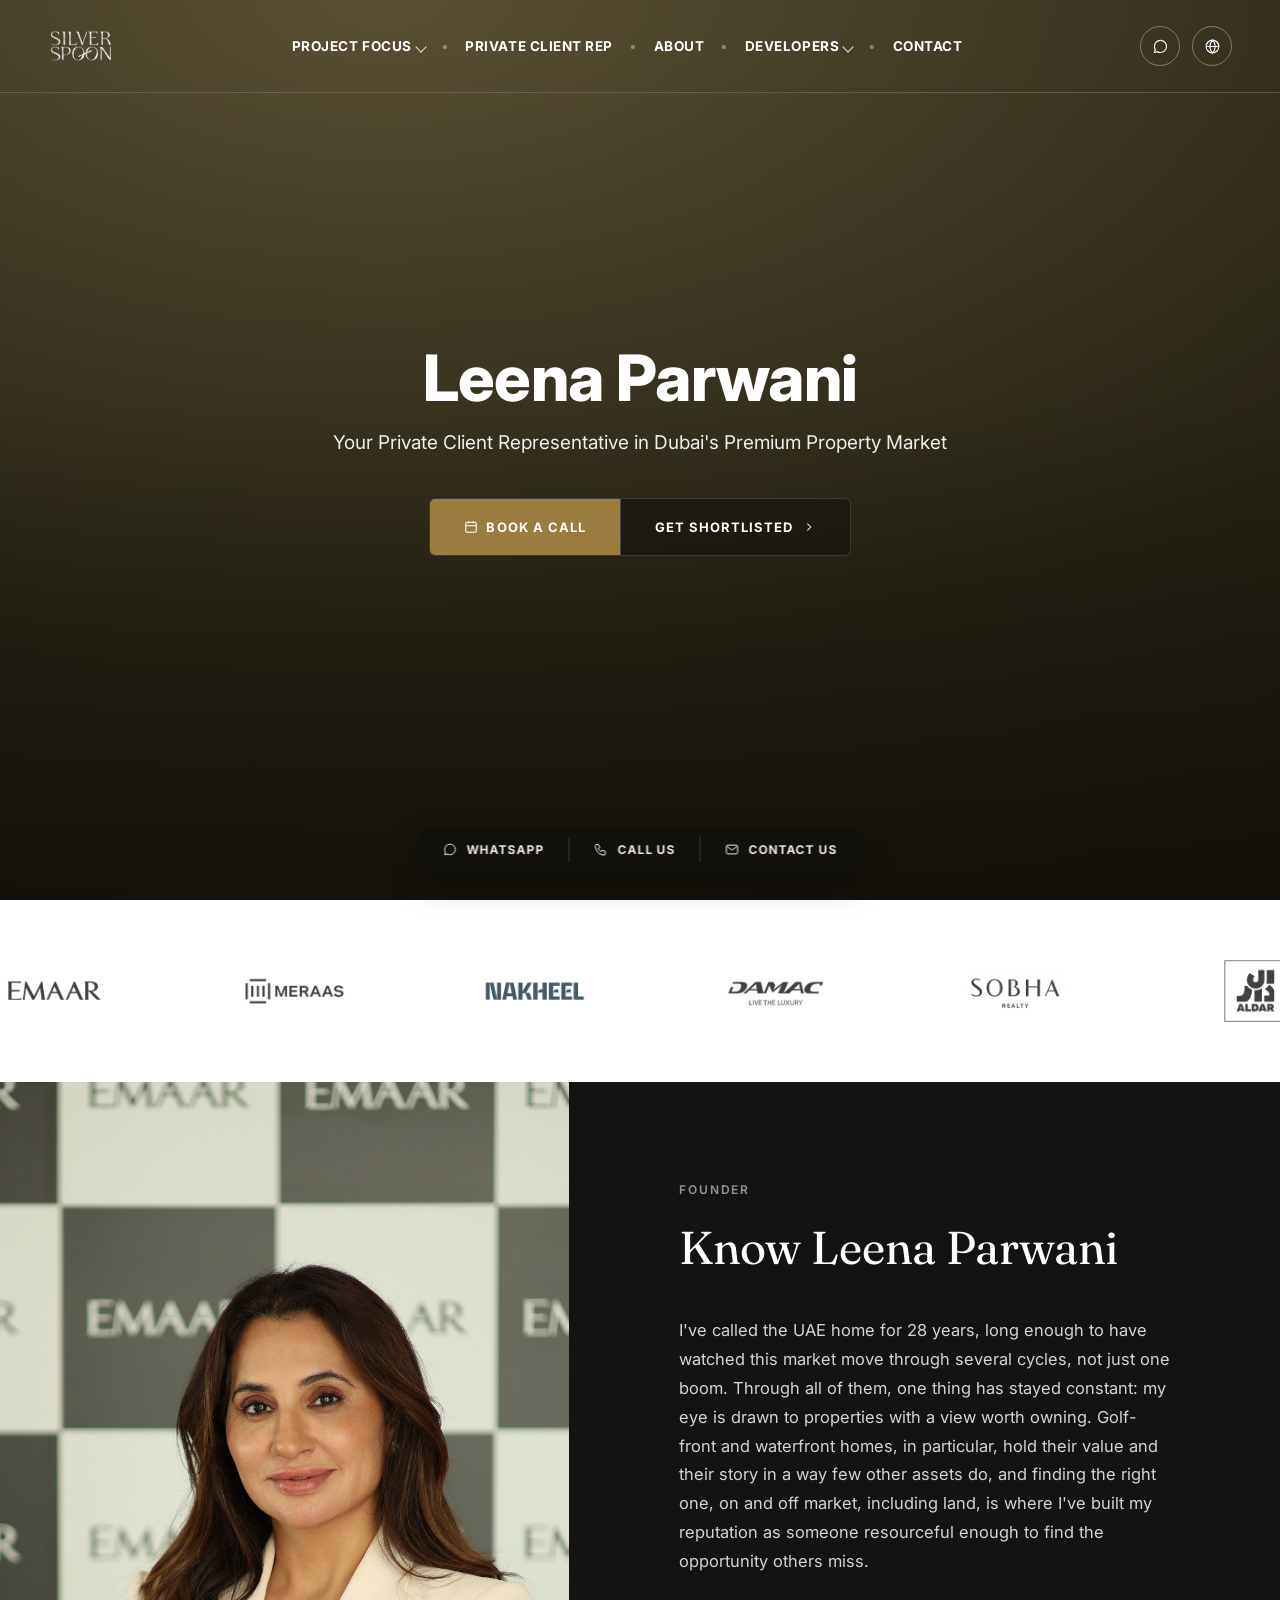
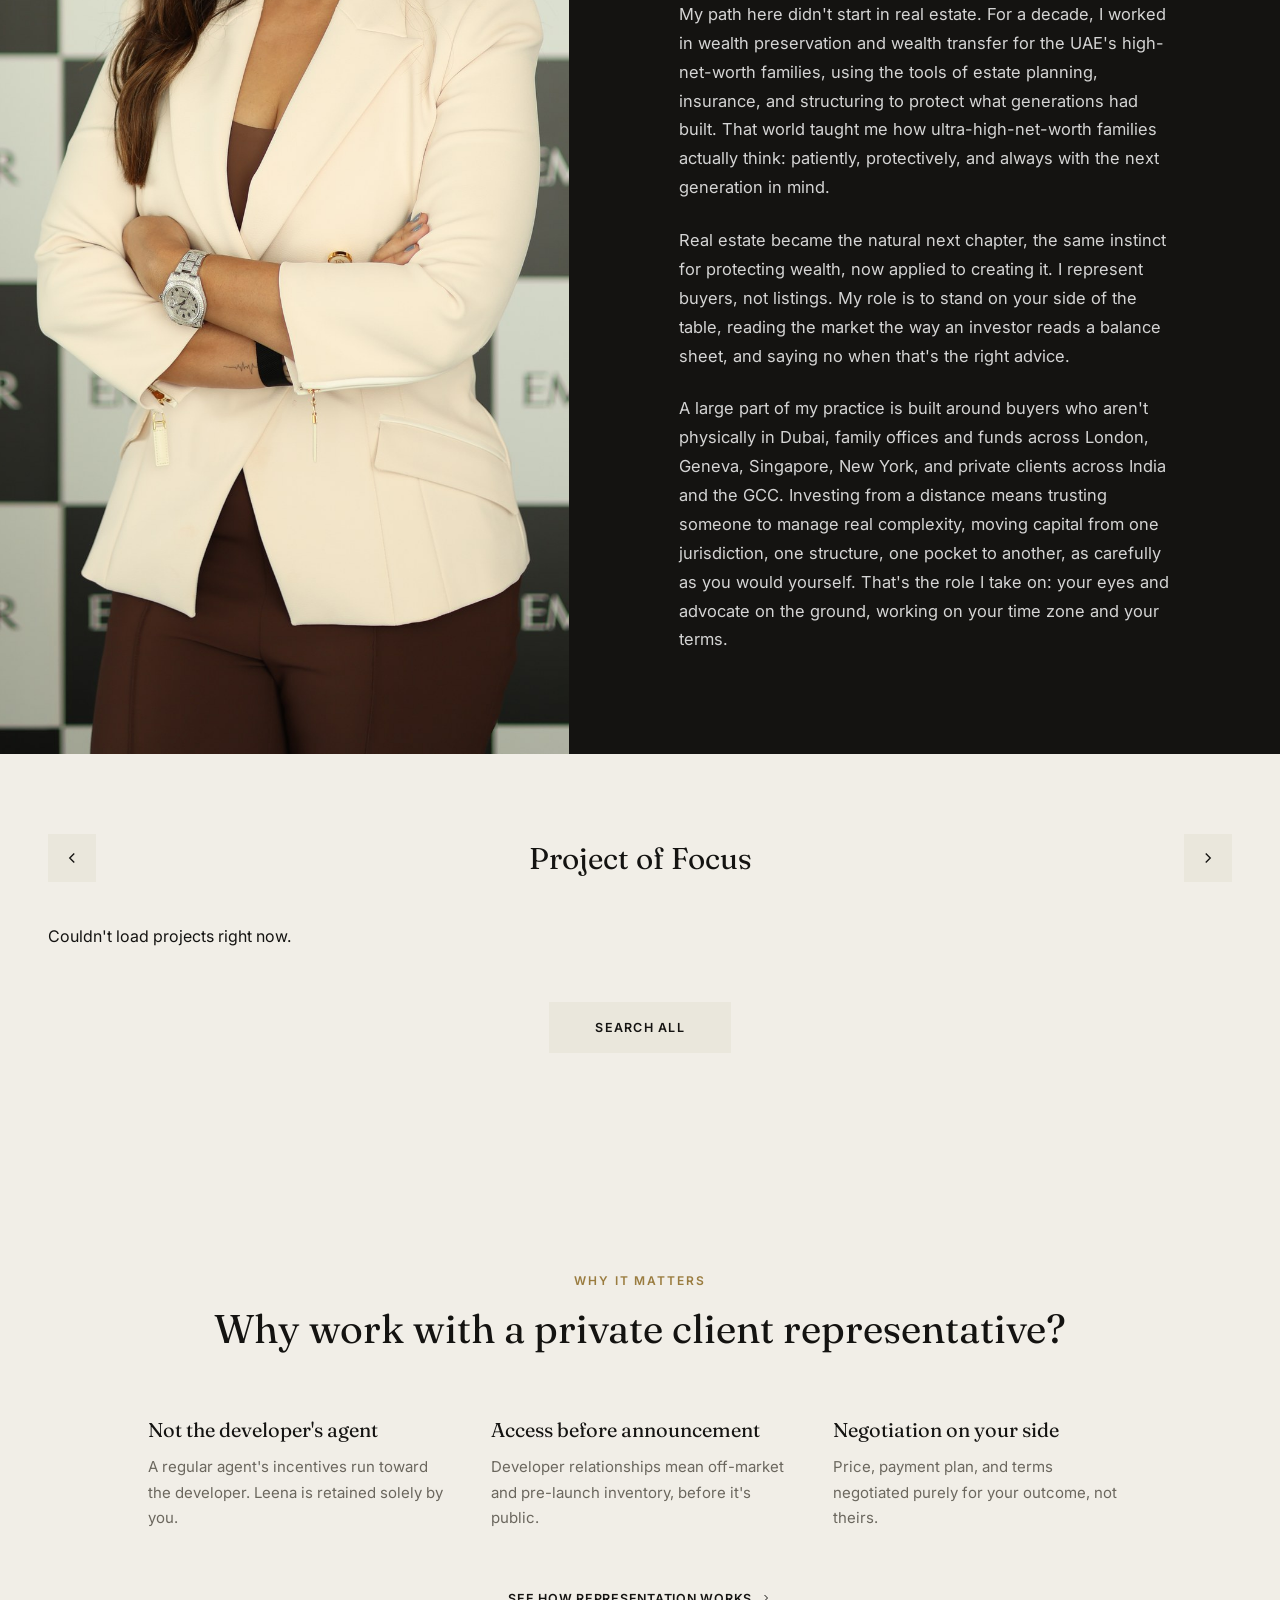
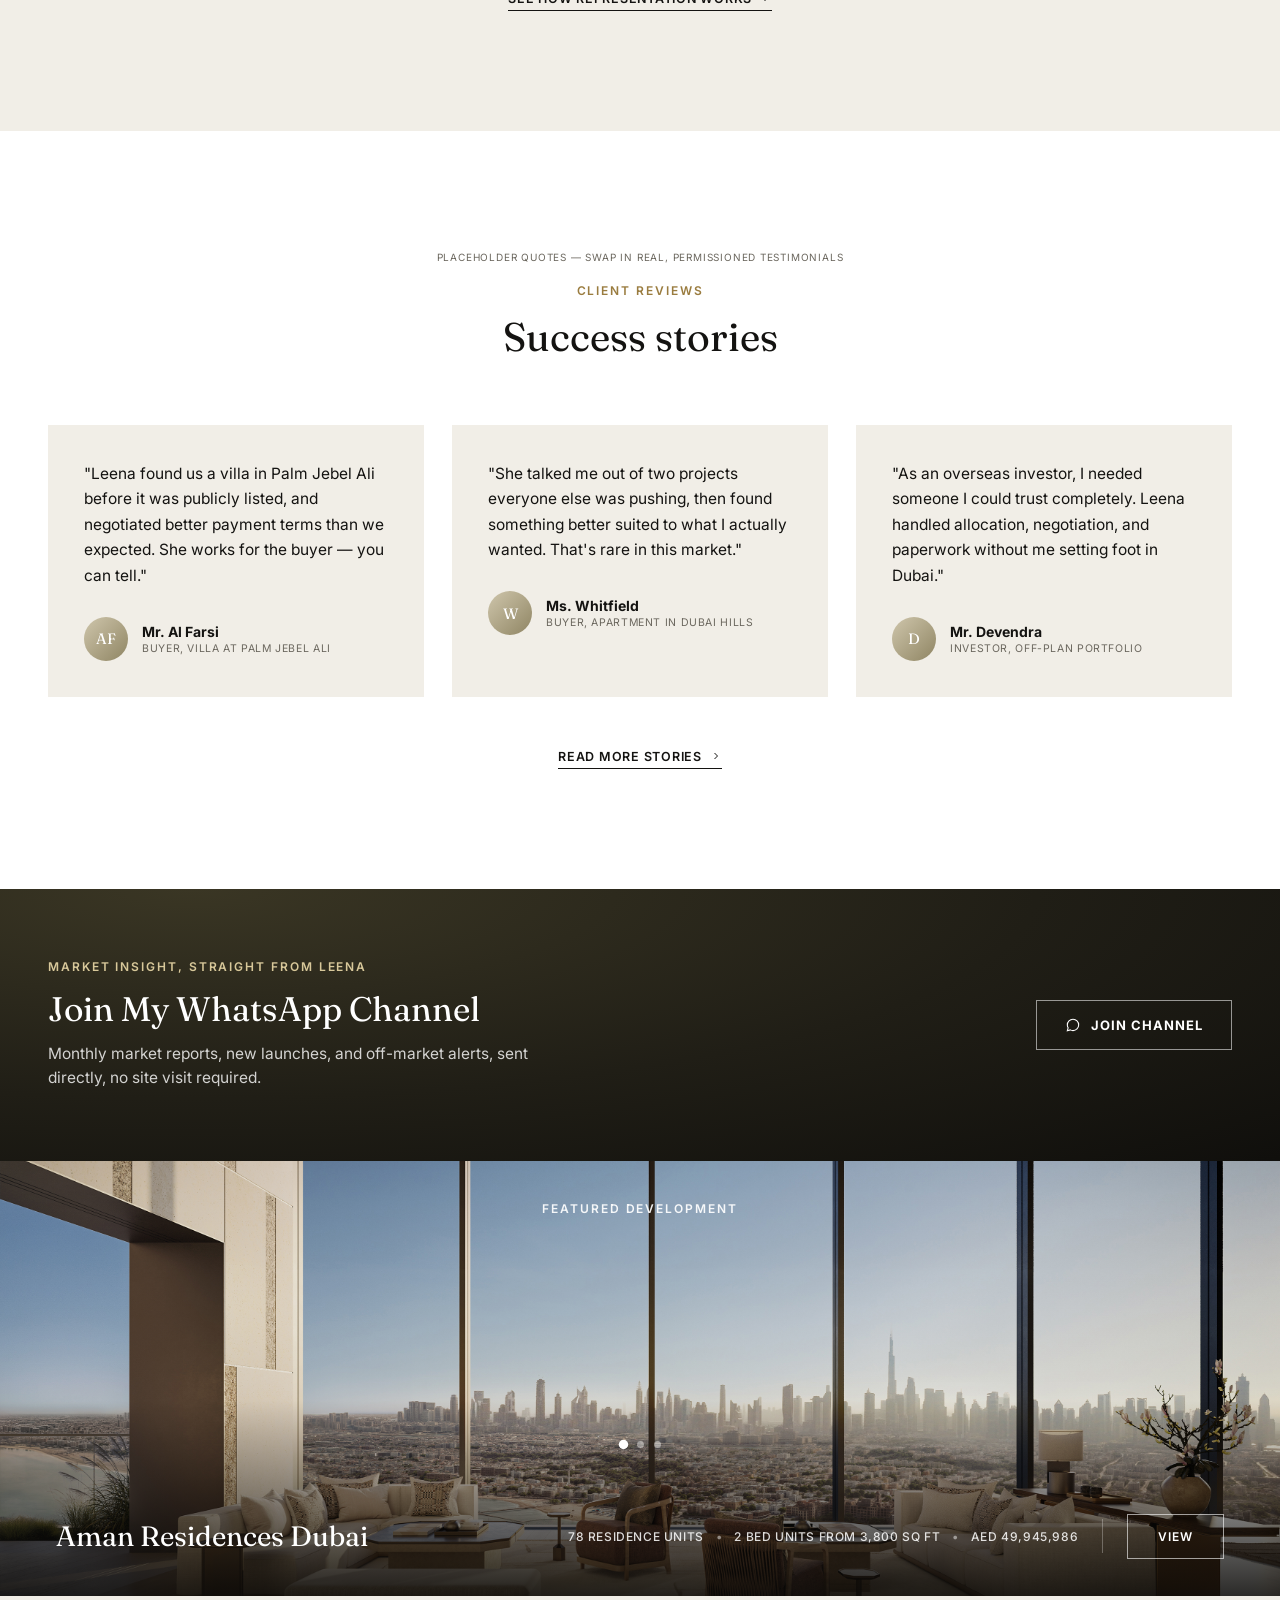
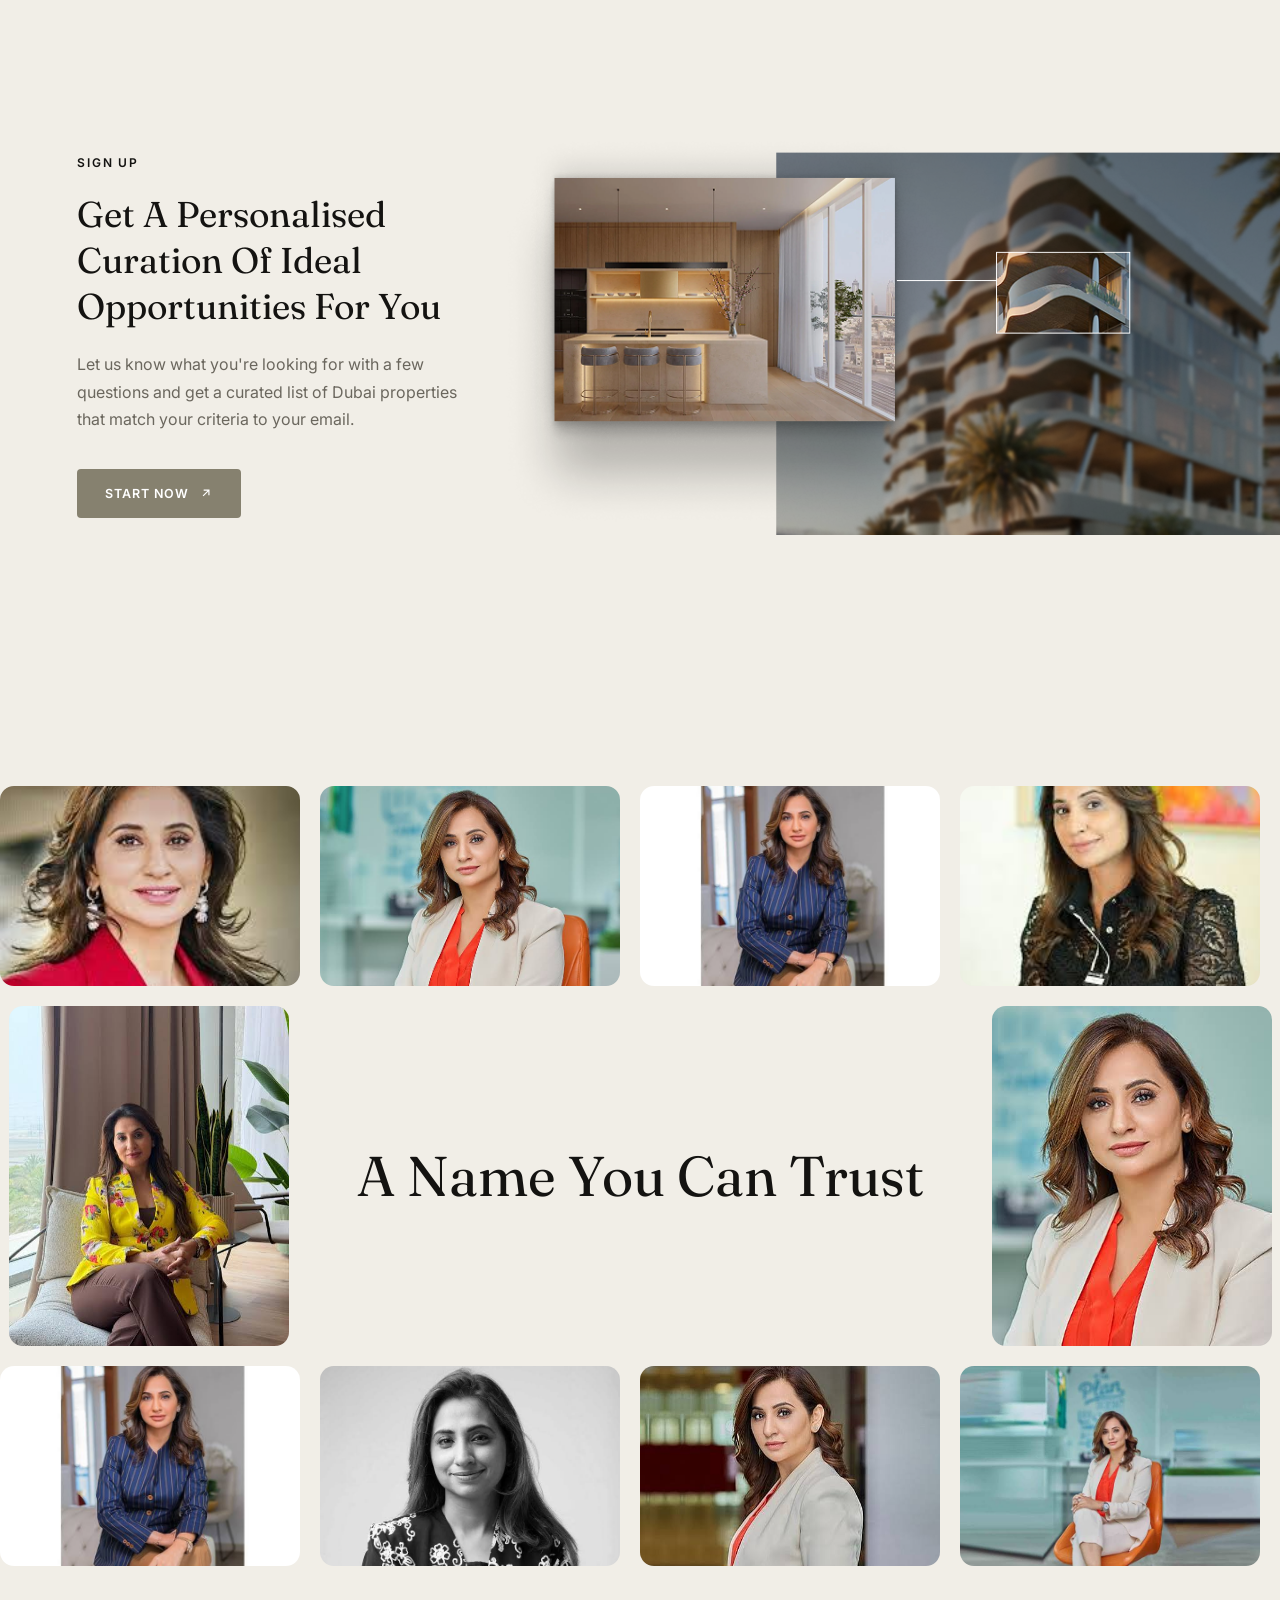
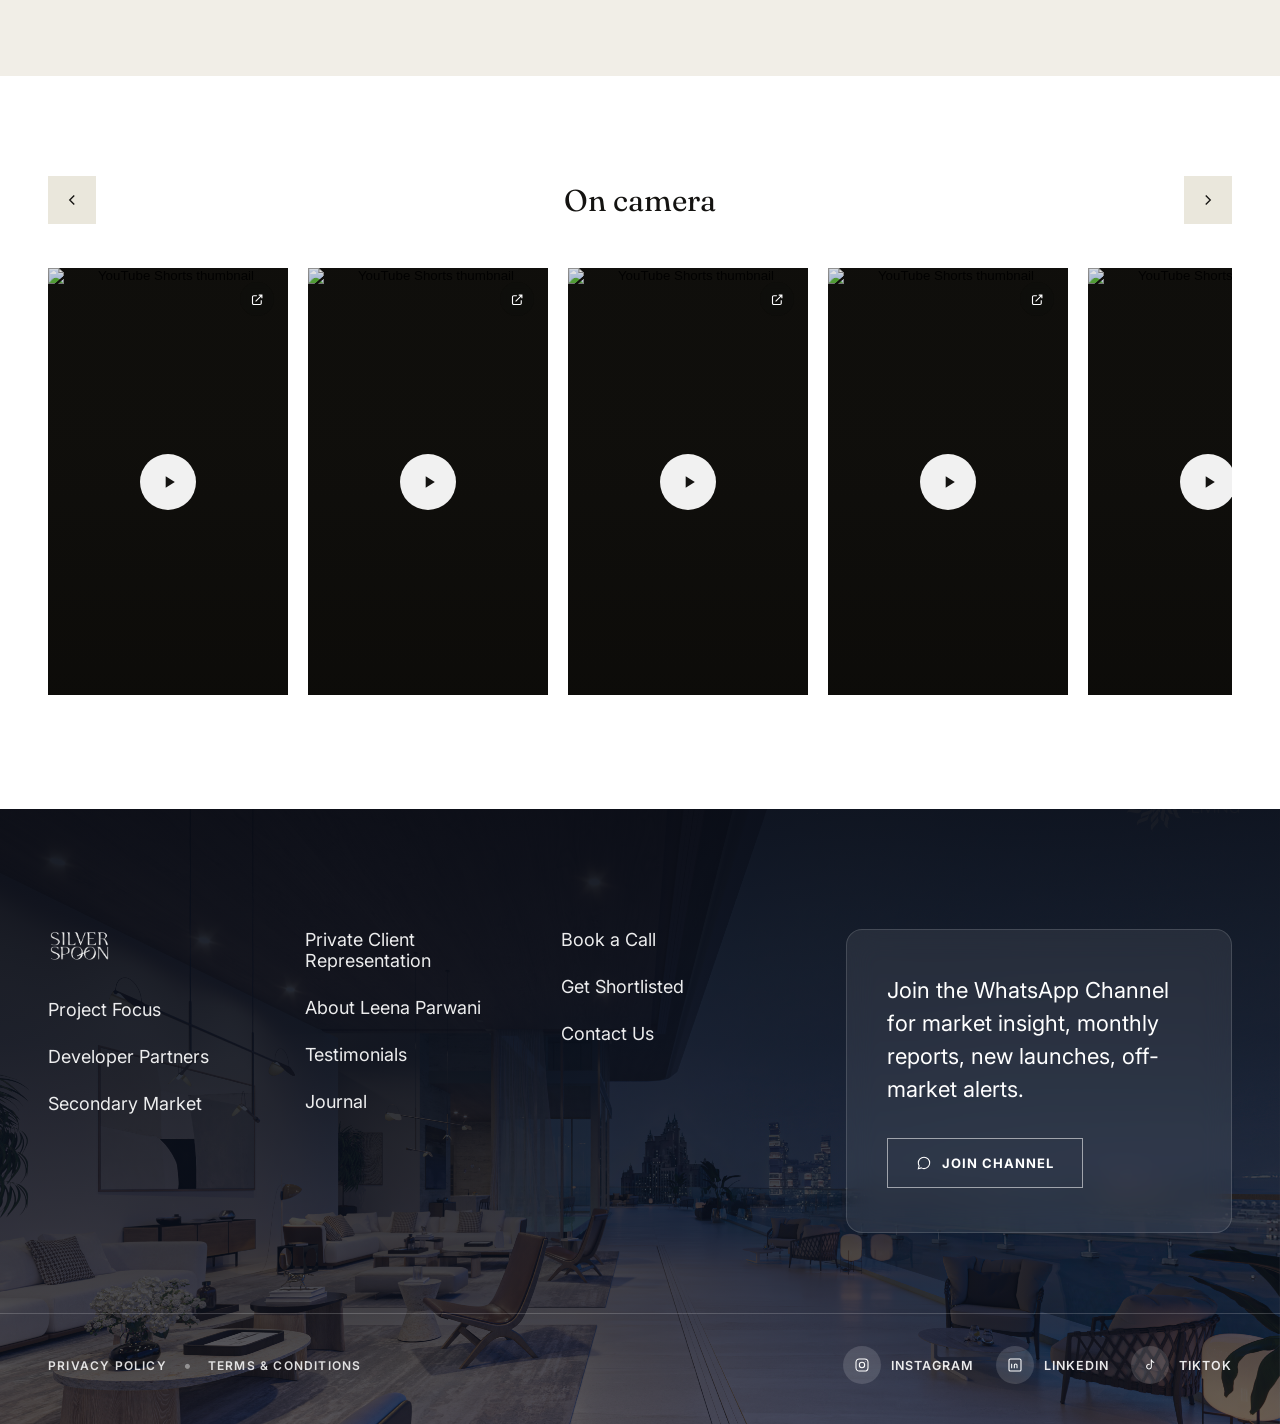
==== index.html @ c6858376 "Add Privacy Policy and Terms & Conditions pages Replace the coming-soon placeholder links in every f" ====
<!DOCTYPE html>
<html lang="en">
<head>
<meta charset="UTF-8">
<meta name="viewport" content="width=device-width, initial-scale=1.0">
<title>Leena Parwani | Silver Spoon Properties</title>
<link rel="preconnect" href="https://fonts.googleapis.com">
<link rel="preconnect" href="https://fonts.gstatic.com" crossorigin>
<link href="https://fonts.googleapis.com/css2?family=Fraunces:ital,opsz,wght@0,9..144,300;0,9..144,400;0,9..144,500;1,9..144,400&family=Inter:wght@400;500;600;700;800&display=swap" rel="stylesheet">
<link rel="icon" href="images/favicon.png" type="image/png">
<link rel="stylesheet" href="css/base.css">
<link rel="stylesheet" href="css/home.css">
</head>
<body>

  <!-- ============ NAV (overlay variant — transparent over hero video) ============ -->
  <header class="site-nav site-nav--overlay">
    <div class="nav-inner">
      <a href="/" class="logo">
        <img src="images/logo/logo.png" alt="Silver Spoon Properties" class="logo-img">
      </a>

      <nav class="primary">
        <a href="/projects">Project Focus <span class="chevron"></span></a>
        <span class="dot">•</span>
        <a href="/representation">Private Client Rep</a>
        <span class="dot">•</span>
        <a href="/about">About</a>
        <span class="dot">•</span>
        <a href="/developers">Developers <span class="chevron"></span></a>
        <span class="dot">•</span>
        <a href="/contact">Contact</a>
      </nav>

      <div class="nav-icons">
        <a class="icon-circle" href="https://wa.me/971507693333" aria-label="WhatsApp Leena">
          <svg viewBox="0 0 24 24" fill="none" stroke-width="1.6"><path d="M20.5 11.9c0 4.7-3.8 8.5-8.5 8.5-1.5 0-2.9-.4-4.1-1.1L3.5 20.5l1.2-4.3a8.4 8.4 0 0 1-1.2-4.3c0-4.7 3.8-8.5 8.5-8.5s8.5 3.8 8.5 8.5Z"/></svg>
        </a>
        <a class="icon-circle" href="#" aria-label="Language">
          <svg viewBox="0 0 24 24" fill="none" stroke-width="1.6"><circle cx="12" cy="12" r="9"/><path d="M3 12h18M12 3c2.5 2.6 3.8 5.7 3.8 9s-1.3 6.4-3.8 9c-2.5-2.6-3.8-5.7-3.8-9s1.3-6.4 3.8-9Z"/></svg>
        </a>
        <button class="menu-toggle" aria-label="Menu" aria-expanded="false">
          <span></span><span></span><span></span>
        </button>
      </div>
    </div>
  </header>

  <!-- ============ HERO ============ -->
  <section class="hero">
    <div class="hero-fallback-bg"></div>
    <video autoplay muted loop playsinline>
      <source src="videos/herovideo.mp4" type="video/mp4">
    </video>

    <div class="hero-content">
      <h1>Leena Parwani</h1>
      <p>Your Private Client Representative in Dubai's Premium Property Market</p>

      <div class="hero-actions">
        <a class="primary" href="/contact#book-a-call">
          <svg viewBox="0 0 24 24" fill="none" stroke-width="1.8"><rect x="3" y="4" width="18" height="17" rx="2"/><path d="M8 2v4M16 2v4M3 10h18"/></svg>
          Book a Call
        </a>
        <div class="sep"></div>
        <a href="/contact#shortlist">
          Get Shortlisted
          <svg viewBox="0 0 24 24" fill="none" stroke-width="1.8"><path d="M9 6l6 6-6 6"/></svg>
        </a>
      </div>
    </div>
  </section>

  <!-- ============ TRUST STRIP ============ -->
  <section class="trust-strip">
    <div class="trust-strip-row">
      <div class="trust-strip-track">
        <img src="images/DeveloperLogo/emaar-dubai.jpg" alt="Emaar">
        <img src="images/DeveloperLogo/meraas.jpg" alt="Meraas">
        <img src="images/DeveloperLogo/nakheel.jpg" alt="Nakheel">
        <img src="images/DeveloperLogo/damac.jpg" alt="Damac">
        <img src="images/DeveloperLogo/sobha-realty.jpg" alt="Sobha Realty">
        <img src="images/DeveloperLogo/aldar.jpg" alt="Aldar">
        <img src="images/DeveloperLogo/dar-al-arkan.jpg" alt="Dar Al Arkan">
        <img src="images/DeveloperLogo/maf-logo.jpg" alt="MAF">
        <img src="images/DeveloperLogo/emaar-dubai.jpg" alt="Emaar" aria-hidden="true">
        <img src="images/DeveloperLogo/meraas.jpg" alt="Meraas" aria-hidden="true">
        <img src="images/DeveloperLogo/nakheel.jpg" alt="Nakheel" aria-hidden="true">
        <img src="images/DeveloperLogo/damac.jpg" alt="Damac" aria-hidden="true">
        <img src="images/DeveloperLogo/sobha-realty.jpg" alt="Sobha Realty" aria-hidden="true">
        <img src="images/DeveloperLogo/aldar.jpg" alt="Aldar" aria-hidden="true">
        <img src="images/DeveloperLogo/dar-al-arkan.jpg" alt="Dar Al Arkan" aria-hidden="true">
        <img src="images/DeveloperLogo/maf-logo.jpg" alt="MAF" aria-hidden="true">
      </div>
    </div>
  </section>

  <!-- ============ FOUNDER ============ -->
  <section class="founder">
    <div class="founder-photo">
      <img src="images/leena-photos/leena.jpg" alt="Leena Parwani, Founder of Silver Spoon Properties">
    </div>
    <div class="founder-panel">
      <span class="founder-eyebrow">Founder</span>
      <h2>Know Leena Parwani</h2>
      <div class="founder-copy">
        <p>I've called the UAE home for 28 years, long enough to have watched this market move through several cycles, not just one boom. Through all of them, one thing has stayed constant: my eye is drawn to properties with a view worth owning. Golf-front and waterfront homes, in particular, hold their value and their story in a way few other assets do, and finding the right one, on and off market, including land, is where I've built my reputation as someone resourceful enough to find the opportunity others miss.</p>
        <p>My path here didn't start in real estate. For a decade, I worked in wealth preservation and wealth transfer for the UAE's high-net-worth families, using the tools of estate planning, insurance, and structuring to protect what generations had built. That world taught me how ultra-high-net-worth families actually think: patiently, protectively, and always with the next generation in mind.</p>
        <p>Real estate became the natural next chapter, the same instinct for protecting wealth, now applied to creating it. I represent buyers, not listings. My role is to stand on your side of the table, reading the market the way an investor reads a balance sheet, and saying no when that's the right advice.</p>
        <p>A large part of my practice is built around buyers who aren't physically in Dubai, family offices and funds across London, Geneva, Singapore, New York, and private clients across India and the GCC. Investing from a distance means trusting someone to manage real complexity, moving capital from one jurisdiction, one structure, one pocket to another, as carefully as you would yourself. That's the role I take on: your eyes and advocate on the ground, working on your time zone and your terms.</p>
      </div>
    </div>
  </section>

  <!-- ============ PROJECT OF FOCUS (real projects — see content/projects/*.json) ============ -->
  <section class="features">
    <div class="features-wrap">
      <div class="features-head">
        <button class="features-arrow" id="featPrev" aria-label="Previous projects">
          <svg viewBox="0 0 24 24" fill="none" stroke-width="1.8"><path d="M15 6l-6 6 6 6"/></svg>
        </button>
        <h2>Project of Focus</h2>
        <button class="features-arrow" id="featNext" aria-label="Next projects">
          <svg viewBox="0 0 24 24" fill="none" stroke-width="1.8"><path d="M9 6l6 6-6 6"/></svg>
        </button>
      </div>

      <div class="features-track" id="featTrack">
        <div class="projects-loading">Loading projects…</div>
      </div>

      <div class="features-cta">
        <a class="btn-search-all" href="/projects">Search All</a>
      </div>
    </div>
  </section>

  <!-- ============ WHY A PRIVATE CLIENT REPRESENTATIVE ============ -->
  <section class="why-pcr">
    <div class="why-pcr-wrap">
      <span class="eyebrow">Why It Matters</span>
      <h2>Why work with a private client representative?</h2>
      <div class="why-pcr-grid">
        <div class="why-pcr-item">
          <h3>Not the developer's agent</h3>
          <p>A regular agent's incentives run toward the developer. Leena is retained solely by you.</p>
        </div>
        <div class="why-pcr-item">
          <h3>Access before announcement</h3>
          <p>Developer relationships mean off-market and pre-launch inventory, before it's public.</p>
        </div>
        <div class="why-pcr-item">
          <h3>Negotiation on your side</h3>
          <p>Price, payment plan, and terms negotiated purely for your outcome, not theirs.</p>
        </div>
      </div>
      <a class="why-pcr-link" href="/representation">
        See how representation works
        <svg viewBox="0 0 24 24" fill="none" stroke-width="2"><path d="M9 6l6 6-6 6"/></svg>
      </a>
    </div>
  </section>

  <!-- ============ TESTIMONIALS (condensed) ============ -->
  <section class="home-testimonials">
    <div class="home-testimonials-wrap">
      <p class="bio-note">Placeholder quotes — swap in real, permissioned testimonials</p>
      <span class="eyebrow">Client Reviews</span>
      <h2>Success stories</h2>
      <div class="home-testimonials-grid">
        <div class="home-test-card">
          <p>"Leena found us a villa in Palm Jebel Ali before it was publicly listed, and negotiated better payment terms than we expected. She works for the buyer — you can tell."</p>
          <div class="home-test-person">
            <div class="home-test-avatar">AF</div>
            <div><div class="name">Mr. Al Farsi</div><div class="role">Buyer, Villa at Palm Jebel Ali</div></div>
          </div>
        </div>
        <div class="home-test-card">
          <p>"She talked me out of two projects everyone else was pushing, then found something better suited to what I actually wanted. That's rare in this market."</p>
          <div class="home-test-person">
            <div class="home-test-avatar">W</div>
            <div><div class="name">Ms. Whitfield</div><div class="role">Buyer, Apartment in Dubai Hills</div></div>
          </div>
        </div>
        <div class="home-test-card">
          <p>"As an overseas investor, I needed someone I could trust completely. Leena handled allocation, negotiation, and paperwork without me setting foot in Dubai."</p>
          <div class="home-test-person">
            <div class="home-test-avatar">D</div>
            <div><div class="name">Mr. Devendra</div><div class="role">Investor, Off-Plan Portfolio</div></div>
          </div>
        </div>
      </div>
      <a class="why-pcr-link" href="/coming-soon?page=Testimonials">
        Read more stories
        <svg viewBox="0 0 24 24" fill="none" stroke-width="2"><path d="M9 6l6 6-6 6"/></svg>
      </a>
    </div>
  </section>

  <!-- ============ JOIN WHATSAPP CHANNEL ============ -->
  <section class="wa-channel">
    <div class="wa-channel-wrap">
      <div class="wa-channel-text">
        <span class="eyebrow">Market Insight, Straight From Leena</span>
        <h2>Join My WhatsApp Channel</h2>
        <p>Monthly market reports, new launches, and off-market alerts, sent directly, no site visit required.</p>
      </div>
      <a class="btn-wa-join wa-channel-cta" href="#">
        <svg viewBox="0 0 24 24" fill="none" stroke-width="1.6"><path d="M20.5 11.9c0 4.7-3.8 8.5-8.5 8.5-1.5 0-2.9-.4-4.1-1.1L3.5 20.5l1.2-4.3a8.4 8.4 0 0 1-1.2-4.3c0-4.7 3.8-8.5 8.5-8.5s8.5 3.8 8.5 8.5Z"/></svg>
        Join Channel
      </a>
    </div>
  </section>

   <!-- ============ FEATURED DEVELOPMENT ============ -->
  <section class="featured-dev">
    <div class="dev-slide is-active">
      <img src="images/FEATUREDDEVELOPMENT/1777883846332-774979557.jpg" alt="Aman Residences Dubai living room with panoramic skyline views by day">
    </div>
    <div class="dev-slide">
      <img src="images/FEATUREDDEVELOPMENT/1777883846813-262734492.jpg" alt="Aman Residences Dubai living room with panoramic skyline views by night">
    </div>
    <div class="dev-slide">
      <img src="images/FEATUREDDEVELOPMENT/1777883847010-451571279.jpg" alt="Aerial view of Aman Residences Dubai beachfront towers and the Dubai skyline">
    </div>

    <div class="dev-scrim"></div>
    <span class="dev-label">Featured Development</span>

    <div class="dev-dots" id="devDots">
      <button class="dev-dot is-active" data-index="0" aria-label="Show image 1"></button>
      <button class="dev-dot" data-index="1" aria-label="Show image 2"></button>
      <button class="dev-dot" data-index="2" aria-label="Show image 3"></button>
    </div>

    <div class="dev-bar">
      <h3>Aman Residences Dubai</h3>
      <div class="dev-bar-right">
        <div class="dev-meta">
          <span>78 Residence Units</span><span class="dot">•</span>
          <span>2 Bed Units From 3,800 Sq Ft</span><span class="dot">•</span>
          <span>AED 49,945,986</span>
        </div>
        <div class="dev-bar-divider"></div>
        <a class="dev-view-btn" href="/coming-soon?page=Project+Focus">View</a>
      </div>
    </div>
  </section>

  <!-- ============ CURATION SIGN-UP ============ -->
  <section class="curation">
    <div class="curation-row">
      <div class="curation-text">
        <span class="curation-eyebrow">Sign Up</span>
        <h2>Get A Personalised Curation Of Ideal Opportunities For You</h2>
        <p>Let us know what you're looking for with a few questions and get a curated list of Dubai properties that match your criteria to your email.</p>
        <a class="btn-start" href="/contact#shortlist">
          Start Now
          <svg viewBox="0 0 24 24" fill="none" stroke-width="2"><path d="M7 17L17 7M8 7h9v9"/></svg>
        </a>
      </div>
      <div class="curation-photo">
        <img src="images/commenimages/dubai-selling-guide-9dpTt35i.png" alt="Dubai residence interior and exterior showcase">
      </div>
    </div>
  </section>

  <!-- ============ TRUST WALL ============ -->
  <section class="trust-wall">
    <div class="trust-row trust-row--top">
      <div class="trust-track">
        <img src="images/leena/images.jpeg" alt="Leena Parwani, Founder of Silver Spoon Properties">
        <img src="images/leena/images (1).jpeg" alt="Leena Parwani, Founder of Silver Spoon Properties">
        <img src="images/leena/images (2).jpeg" alt="Leena Parwani, Founder of Silver Spoon Properties">
        <img src="images/leena/images (3).jpeg" alt="Leena Parwani, Founder of Silver Spoon Properties">
        <img src="images/leena/images (4).jpeg" alt="Leena Parwani, Founder of Silver Spoon Properties">
        <img src="images/leena/images (5).jpeg" alt="Leena Parwani, Founder of Silver Spoon Properties">
        <img src="images/leena/images.jpeg" alt="Leena Parwani, Founder of Silver Spoon Properties" aria-hidden="true">
        <img src="images/leena/images (1).jpeg" alt="Leena Parwani, Founder of Silver Spoon Properties" aria-hidden="true">
        <img src="images/leena/images (2).jpeg" alt="Leena Parwani, Founder of Silver Spoon Properties" aria-hidden="true">
        <img src="images/leena/images (3).jpeg" alt="Leena Parwani, Founder of Silver Spoon Properties" aria-hidden="true">
        <img src="images/leena/images (4).jpeg" alt="Leena Parwani, Founder of Silver Spoon Properties" aria-hidden="true">
        <img src="images/leena/images (5).jpeg" alt="Leena Parwani, Founder of Silver Spoon Properties" aria-hidden="true">
      </div>
    </div>

    <div class="trust-row trust-row--center">
      <img src="images/leena/images (6).jpeg" alt="Leena Parwani, Founder of Silver Spoon Properties">
      <img src="images/leena/images (8).jpeg" alt="Leena Parwani, Founder of Silver Spoon Properties">
      <div class="trust-center-text">
        <h2>A Name You Can Trust</h2>
      </div>
      <img src="images/leena/images (1).jpeg" alt="Leena Parwani, Founder of Silver Spoon Properties">
      <img src="images/leena/images (3).jpeg" alt="Leena Parwani, Founder of Silver Spoon Properties">
    </div>

    <div class="trust-row trust-row--bottom">
      <div class="trust-track">
        <img src="images/leena/images (2).jpeg" alt="Leena Parwani, Founder of Silver Spoon Properties">
        <img src="images/leena/images (4).jpeg" alt="Leena Parwani, Founder of Silver Spoon Properties">
        <img src="images/leena/images (5).jpeg" alt="Leena Parwani, Founder of Silver Spoon Properties">
        <img src="images/leena/images (6).jpeg" alt="Leena Parwani, Founder of Silver Spoon Properties">
        <img src="images/leena/images (8).jpeg" alt="Leena Parwani, Founder of Silver Spoon Properties">
        <img src="images/leena/images.jpeg" alt="Leena Parwani, Founder of Silver Spoon Properties">
        <img src="images/leena/images (2).jpeg" alt="Leena Parwani, Founder of Silver Spoon Properties" aria-hidden="true">
        <img src="images/leena/images (4).jpeg" alt="Leena Parwani, Founder of Silver Spoon Properties" aria-hidden="true">
        <img src="images/leena/images (5).jpeg" alt="Leena Parwani, Founder of Silver Spoon Properties" aria-hidden="true">
        <img src="images/leena/images (6).jpeg" alt="Leena Parwani, Founder of Silver Spoon Properties" aria-hidden="true">
        <img src="images/leena/images (8).jpeg" alt="Leena Parwani, Founder of Silver Spoon Properties" aria-hidden="true">
        <img src="images/leena/images.jpeg" alt="Leena Parwani, Founder of Silver Spoon Properties" aria-hidden="true">
      </div>
    </div>
  </section>

  <!-- ============ ON CAMERA (YouTube Shorts — rendered from REEL_IDS below) ============ -->
  <section class="reels">
    <div class="reels-wrap">
      <div class="features-head">
        <button class="features-arrow" id="reelsPrev" aria-label="Previous videos">
          <svg viewBox="0 0 24 24" fill="none" stroke-width="1.8"><path d="M15 6l-6 6 6 6"/></svg>
        </button>
        <h2>On camera</h2>
        <button class="features-arrow" id="reelsNext" aria-label="Next videos">
          <svg viewBox="0 0 24 24" fill="none" stroke-width="1.8"><path d="M9 6l6 6-6 6"/></svg>
        </button>
      </div>

      <div class="reels-track" id="reelsTrack"></div>
    </div>
  </section>

  <!-- ============ FOOTER (standard — identical on every page) ============ -->
  <footer class="site-footer">
    <div class="footer-bg"></div>
    <div class="footer-overlay"></div>
    <div class="footer-content">
      <div class="footer-top">
        <div class="footer-cols">
          <div class="footer-col">
            <div class="flogo"><img src="images/logo/logo.png" alt="Silver Spoon Properties" class="logo-img"></div>
            <a href="/projects">Project Focus</a>
            <a href="/developers">Developer Partners</a>
            <a href="/coming-soon?page=Secondary+Market">Secondary Market</a>
          </div>
          <div class="footer-col">
            <a href="/representation">Private Client Representation</a>
            <a href="/about">About Leena Parwani</a>
            <a href="/coming-soon?page=Testimonials">Testimonials</a>
            <a href="/coming-soon?page=Journal">Journal</a>
          </div>
          <div class="footer-col">
            <a href="/contact#book-a-call">Book a Call</a>
            <a href="/contact#shortlist">Get Shortlisted</a>
            <a href="/contact">Contact Us</a>
          </div>
        </div>

        <div class="footer-card">
          <p>Join the WhatsApp Channel for market insight, monthly reports, new launches, off-market alerts.</p>
          <a class="btn-wa-join" href="#">
            <svg viewBox="0 0 24 24" fill="none" stroke-width="1.6"><path d="M20.5 11.9c0 4.7-3.8 8.5-8.5 8.5-1.5 0-2.9-.4-4.1-1.1L3.5 20.5l1.2-4.3a8.4 8.4 0 0 1-1.2-4.3c0-4.7 3.8-8.5 8.5-8.5s8.5 3.8 8.5 8.5Z"/></svg>
            Join Channel
          </a>
        </div>
      </div>

      <div class="footer-bottom">
        <div class="footer-legal">
          <a href="/privacy">Privacy Policy</a><span>•</span><a href="/terms">Terms &amp; Conditions</a>
        </div>
        <div class="footer-social">
          <a href="https://www.instagram.com/leenaparwani?igsi=MTZodG40NWRyOHY2cw%3D%3D&utm_source=qr" target="_blank" rel="noopener"><span class="fs-icon"><svg viewBox="0 0 24 24" fill="none" stroke-width="1.6"><rect x="3" y="3" width="18" height="18" rx="5"/><circle cx="12" cy="12" r="4"/><circle cx="17.2" cy="6.8" r="0.6" fill="currentColor" stroke="none"/></svg></span>Instagram</a>
          <a href="https://www.linkedin.com/in/leenaparwani/" target="_blank" rel="noopener"><span class="fs-icon"><svg viewBox="0 0 24 24" fill="none" stroke-width="1.6"><rect x="3" y="3" width="18" height="18" rx="2"/><path d="M7 10v7M7 7v.01M11 17v-4.5a2 2 0 0 1 4 0V17M11 12.5V17"/></svg></span>LinkedIn</a>
          <a href="https://www.tiktok.com/@leenaparwani8?_r=1&_t=ZS-99CkbMmUnyv" target="_blank" rel="noopener"><span class="fs-icon"><svg viewBox="0 0 24 24" fill="none" stroke-width="1.6"><path d="M14 4v10.5a3.5 3.5 0 1 1-2.5-3.36"/><path d="M14 4c.4 2.4 2.1 4 4.3 4.3"/></svg></span>TikTok</a>
        </div>
      </div>
    </div>
  </footer>

  <!-- ============ FLOATING CONTACT PILL (persists across the whole site) ============ -->
  <div class="contact-pill">
    <a href="https://wa.me/971507693333"><svg viewBox="0 0 24 24" fill="none" stroke-width="1.6"><path d="M20.5 11.9c0 4.7-3.8 8.5-8.5 8.5-1.5 0-2.9-.4-4.1-1.1L3.5 20.5l1.2-4.3a8.4 8.4 0 0 1-1.2-4.3c0-4.7 3.8-8.5 8.5-8.5s8.5 3.8 8.5 8.5Z"/></svg>WhatsApp</a>
    <div class="sep"></div>
    <a href="tel:+971507693333"><svg viewBox="0 0 24 24" fill="none" stroke-width="1.6"><path d="M4 4h4l2 5-2.5 1.5a11 11 0 0 0 5 5L14 13l5 2v4a2 2 0 0 1-2 2C9.5 21 3 14.5 3 6a2 2 0 0 1 1-2Z"/></svg>Call Us</a>
    <div class="sep"></div>
    <a href="/contact"><svg viewBox="0 0 24 24" fill="none" stroke-width="1.6"><rect x="3" y="5" width="18" height="14" rx="2"/><path d="m4 7 8 6 8-6"/></svg>Contact Us</a>
  </div>

  <script src="js/projects-loader.js"></script>
  <script>
    const featTrack = document.getElementById('featTrack');
    const featPrev = document.getElementById('featPrev');
    const featNext = document.getElementById('featNext');
    const FEAT_PLACEHOLDER_IMG = 'data:image/svg+xml,' + encodeURIComponent(
      '<svg xmlns="http://www.w3.org/2000/svg" width="800" height="600"><rect width="800" height="600" fill="#EFEDE4"/></svg>'
    );

    (async function loadProjectOfFocus(){
      try {
        const projects = await window.SSPProjects.fetchProjects();
        featTrack.innerHTML = projects.map(p => `
          <a class="feature-card" href="/project?id=${encodeURIComponent(p.id)}">
            <img src="${p.heroImage}" alt="${p.name}" onerror="this.src='${FEAT_PLACEHOLDER_IMG}'">
            <div class="feature-card-info">
              <h3>${p.name}</h3>
              <div class="feature-meta"><span>${p.developer}</span><span class="dot">•</span><span>${p.community}</span></div>
            </div>
          </a>`).join('');
      } catch (e) {
        featTrack.innerHTML = '<div class="projects-loading">Couldn\'t load projects right now.</div>';
      }
    })();

    function featStep(){
      const card = featTrack.querySelector('.feature-card');
      return card.offsetWidth + 22;
    }
    featNext.addEventListener('click', () => featTrack.scrollBy({ left: featStep(), behavior: 'smooth' }));
    featPrev.addEventListener('click', () => featTrack.scrollBy({ left: -featStep(), behavior: 'smooth' }));
  </script>

  <script>
    const devSlides = document.querySelectorAll('.dev-slide');
    const devDots = document.querySelectorAll('.dev-dot');
    let devIndex = 0;
    let devTimer;

    function devShow(i){
      devSlides[devIndex].classList.remove('is-active');
      devDots[devIndex].classList.remove('is-active');
      devIndex = i;
      devSlides[devIndex].classList.add('is-active');
      devDots[devIndex].classList.add('is-active');
    }
    function devAutoAdvance(){
      devTimer = setInterval(() => devShow((devIndex + 1) % devSlides.length), 5000);
    }
    devDots.forEach((dot, i) => {
      dot.addEventListener('click', () => {
        if (i === devIndex) return;
        devShow(i);
        clearInterval(devTimer);
        devAutoAdvance();
      });
    });
    devAutoAdvance();
  </script>

  <script>
    // ON CAMERA — add future YouTube Shorts here, newest first or last, doesn't matter.
    // Just the video ID (the part after /shorts/ in the URL, before any "?").
    const REEL_IDS = [
      'kWb6cy4i-vw',
      'LjZtou6ZCEI',
      '6Zcrh6YC7WU',
      'pV_ok2TF47w',
      'sT6LCobMFDE',
      'FWq3kY8X3pI',
      'Wq9yto57n_s'
    ];

    const reelsTrack = document.getElementById('reelsTrack');
    const reelsPrev = document.getElementById('reelsPrev');
    const reelsNext = document.getElementById('reelsNext');

    reelsTrack.innerHTML = REEL_IDS.map(id => `
      <div class="reel-card" data-id="${id}">
        <button class="reel-play" aria-label="Play video">
          <img src="https://img.youtube.com/vi/${id}/hqdefault.jpg" alt="YouTube Shorts thumbnail" loading="lazy">
          <span class="reel-play-icon">
            <svg viewBox="0 0 24 24" fill="currentColor"><path d="M8 5v14l11-7Z"/></svg>
          </span>
        </button>
        <a class="reel-watch" href="https://youtube.com/shorts/${id}" target="_blank" rel="noopener" aria-label="Watch on YouTube">
          <svg viewBox="0 0 24 24" fill="none" stroke-width="1.8"><path d="M14 5h5v5M9 15 19 5"/><path d="M18 13v5a2 2 0 0 1-2 2H6a2 2 0 0 1-2-2V8a2 2 0 0 1 2-2h5"/></svg>
        </a>
      </div>
    `).join('');

    reelsTrack.querySelectorAll('.reel-play').forEach(btn => {
      btn.addEventListener('click', () => {
        const id = btn.closest('.reel-card').dataset.id;
        btn.outerHTML = `<iframe class="reel-frame" src="https://www.youtube-nocookie.com/embed/${id}?autoplay=1&rel=0" title="YouTube short" frameborder="0" allow="accelerometer; autoplay; clipboard-write; encrypted-media; gyroscope; picture-in-picture" allowfullscreen></iframe>`;
      });
    });

    function reelsStep(){
      const card = reelsTrack.querySelector('.reel-card');
      return card.offsetWidth + 20;
    }
    reelsNext.addEventListener('click', () => reelsTrack.scrollBy({ left: reelsStep(), behavior: 'smooth' }));
    reelsPrev.addEventListener('click', () => reelsTrack.scrollBy({ left: -reelsStep(), behavior: 'smooth' }));
  </script>

  <script src="js/nav.js"></script>

</body>
</html>
---- css/base.css ----
/* =====================================================================
   BASE.CSS — shared across every page
   Design tokens, reset, nav (+ overlay variant), floating contact pill,
   standard footer, shared buttons. Page-specific sections (hero, bio,
   testimonials, etc.) live in their own <page>.css file.
   ===================================================================== */

:root{
  --ink:#141311;
  --white:#ffffff;
  --grey:#6b675e;
  --hairline:rgba(20,19,17,0.12);
  --pill-bg:rgba(18,17,14,0.82);
  --brass:#9a7c3f;
  --cream:#F1EEE7;

  --serif:'Fraunces', Georgia, serif;
  --sans:'Inter', -apple-system, BlinkMacSystemFont, sans-serif;
  --container:1320px;
}

/* ---------- Reset ---------- */
*{ box-sizing:border-box; margin:0; padding:0; }
body{ font-family:var(--sans); color:var(--ink); background:var(--white); -webkit-font-smoothing:antialiased; }
img, video{ max-width:100%; display:block; }
a{ color:inherit; text-decoration:none; }

/* ---------- Shared type/label utilities ---------- */
.eyebrow{
  font-family:var(--sans); font-weight:600; font-size:12px;
  letter-spacing:.16em; text-transform:uppercase; color:var(--brass);
}

/* ---------- Shared buttons ---------- */
.btn-contact{
  display:inline-block;
  background:#B7B49B; color:var(--ink);
  font-family:var(--serif); font-weight:500; font-size:15px; letter-spacing:.03em; text-transform:uppercase;
  padding:20px 46px;
  transition:background .2s ease;
}
.btn-contact:hover{ background:#A6A388; }

/* =====================================================================
   NAV — default variant: light background, dark text (interior pages)
   Fixed on every page so it stays visible while scrolling — see
   .nav-spacer below (reserves the height fixed positioning removes from
   flow) and js/nav.js (adds "is-scrolled" once the page scrolls, which
   the overlay variant further down needs to become legible/opaque).
   ===================================================================== */
header.site-nav{
  position:fixed; top:0; left:0; right:0; z-index:30;
  background:var(--white);
  border-bottom:1px solid var(--hairline);
  transition:box-shadow .25s ease;
}
header.site-nav.is-scrolled{ box-shadow:0 4px 24px rgba(0,0,0,0.06); }

/* Reserves the space the fixed header removes from normal flow.
   Place directly after </header> on default-variant pages only —
   overlay-variant pages want their hero to start at the very top,
   underneath the (initially transparent) nav, so they skip this. */
.nav-spacer{ height:93px; }
.nav-inner{
  max-width:var(--container); margin:0 auto;
  padding:26px 48px;
  display:flex; align-items:center; justify-content:space-between; gap:32px;
}

/* Text wordmark (light / bold / light, merged, lowercase) — legacy
   fallback, no longer used in nav markup but kept in case a page still
   references it. The real logo image is used everywhere now: logo.png
   (silver/white gradient, opaque — only legible on dark backgrounds) on
   the overlay nav variant and the always-dark footer; logo-dark.png
   (same artwork recolored to var(--ink), alpha shape unchanged) on the
   light/white nav variant. */
.logo{
  font-family:var(--sans); font-size:23px; letter-spacing:-0.01em;
  display:flex; align-items:center; white-space:nowrap; color:var(--ink);
}
.logo .w-light{ font-weight:400; }
.logo .w-bold{ font-weight:700; }

.logo-img{ height:36px; width:auto; display:block; }
.flogo .logo-img{ height:34px; }

nav.primary{
  display:flex; align-items:center; gap:14px; flex-wrap:wrap;
  font-size:13.5px; font-weight:700; letter-spacing:.04em; text-transform:uppercase; color:var(--ink);
}
nav.primary a{
  display:flex; align-items:center; gap:5px; padding:4px 2px;
  transition:color .2s ease;
}
nav.primary a:hover{ color:var(--brass); }
nav.primary .dot{ color:var(--grey); font-weight:400; opacity:.7; }
nav.primary .chevron{
  width:8px; height:8px; margin-top:1px;
  border-right:1.5px solid currentColor; border-bottom:1.5px solid currentColor;
  transform:rotate(45deg); opacity:.8;
}

.nav-icons{ display:flex; align-items:center; gap:12px; flex-shrink:0; }
.icon-circle{
  width:40px; height:40px; border-radius:50%;
  border:1px solid var(--hairline);
  display:flex; align-items:center; justify-content:center;
  transition:border-color .2s ease, background .2s ease;
}
.icon-circle:hover{ border-color:var(--ink); background:var(--ink); }
.icon-circle:hover svg{ stroke:var(--white); }
.icon-circle svg{ width:17px; height:17px; stroke:var(--ink); transition:stroke .2s ease; }

/* ---------- Mobile menu toggle (hamburger / close) — hidden on desktop ---------- */
.menu-toggle{
  display:none; flex-shrink:0;
  width:40px; height:40px; border-radius:50%;
  border:1px solid var(--hairline); background:none; padding:0; cursor:pointer;
  align-items:center; justify-content:center;
  flex-direction:column; gap:5px;
}
.menu-toggle span{
  display:block; width:16px; height:1.5px; background:var(--ink);
  transition:transform .25s ease, opacity .2s ease;
}
header.site-nav--overlay .menu-toggle{ border-color:rgba(255,255,255,0.35); }
header.site-nav--overlay .menu-toggle span{ background:var(--white); }
/* once the drawer opens, header.is-nav-open forces the opaque/dark nav
   treatment (same as .is-scrolled) so the toggle + icons stay visible
   against the drawer instead of the transparent hero underneath */
header.site-nav--overlay.is-nav-open{ background:var(--ink); }
.menu-toggle.is-open span:nth-child(1){ transform:translateY(6.5px) rotate(45deg); }
.menu-toggle.is-open span:nth-child(2){ opacity:0; }
.menu-toggle.is-open span:nth-child(3){ transform:translateY(-6.5px) rotate(-45deg); }

@media (max-width:1080px){
  .nav-inner{ padding:20px 24px; }
  .menu-toggle{ display:flex; }
  /* WhatsApp/Language were overflowing off-screen next to the logo once
     a third icon (the toggle) was added — WhatsApp is already covered by
     the floating contact pill on every page, and Language is an inactive
     placeholder, so both are dropped here rather than fought for space. */
  .nav-icons a.icon-circle{ display:none; }
  /* nav-inner's padding shrinks at this breakpoint, so the fixed header's
     real height drops from 93px (desktop) to 81px — .nav-spacer and the
     drawer's top-offset both need to track that or a gap opens up. */
  .nav-spacer{ height:81px; }

  /* full-screen drawer, replacing the old display:none. Starts below
     the fixed header (top:81px, matching .nav-spacer above) rather than
     inset:0, so the header — and the toggle button now showing as an
     X — stays visible above the drawer instead of being covered by it. */
  nav.primary{
    display:flex; flex-direction:column; align-items:flex-start;
    gap:4px; flex-wrap:nowrap;
    position:fixed; top:81px; left:0; right:0; bottom:0; z-index:55;
    background:var(--ink);
    padding:32px 32px 40px;
    transform:translateX(100%);
    transition:transform .32s ease;
    overflow-y:auto;
  }
  nav.primary.is-open{ transform:translateX(0); }
  nav.primary a{
    width:100%; padding:16px 0;
    font-size:20px; letter-spacing:.02em; color:var(--white);
    border-bottom:1px solid rgba(255,255,255,0.12);
  }
  nav.primary .dot{ display:none; }
  nav.primary .chevron{
    margin-left:auto; width:9px; height:9px;
    border-color:var(--white);
  }
}

/* ---------- NAV — overlay variant: transparent over a video/image hero ----------
   Add class "site-nav--overlay" to <header class="site-nav"> on hero-video pages.
   Stays transparent (text/icons in white, to read over the hero) until
   js/nav.js adds "is-scrolled" past the hero, at which point it needs an
   opaque backing or the white text would sit unreadable over page content. */
header.site-nav--overlay{
  background:transparent;
  border-bottom:1px solid rgba(255,255,255,0.16);
  transition:background .25s ease, box-shadow .25s ease;
}
header.site-nav--overlay.is-scrolled{
  background:var(--ink);
  box-shadow:0 4px 24px rgba(0,0,0,0.25);
}
header.site-nav--overlay .logo{ color:var(--white); }
header.site-nav--overlay nav.primary{ color:var(--white); }
header.site-nav--overlay nav.primary .dot{ color:rgba(255,255,255,0.5); }
header.site-nav--overlay .icon-circle{ border-color:rgba(255,255,255,0.35); }
header.site-nav--overlay .icon-circle:hover{ border-color:var(--white); background:rgba(255,255,255,0.12); }
header.site-nav--overlay .icon-circle svg{ stroke:var(--white); }

/* =====================================================================
   HERO VIDEO FALLBACK — shared animated placeholder shown behind any
   hero <video> until its real source file is uploaded / fails to load.
   Stacking order inside a hero: fallback (z:0) → video (z:1) → dark
   overlay gradient, page-specific (z:2) → hero content (z:3).
   ===================================================================== */
.hero-fallback-bg{
  position:absolute; inset:0; z-index:0;
  background:
    radial-gradient(120% 90% at 15% 0%, #6b5f3f 0%, #2c2818 42%, #12100c 78%),
    linear-gradient(120deg, #1c1913, #100f0c);
  background-size:200% 200%;
  animation:heroFallbackDrift 22s ease-in-out infinite alternate;
}
@keyframes heroFallbackDrift{
  0%{ background-position:0% 0%; }
  100%{ background-position:100% 60%; }
}
.hero-note{
  position:absolute; z-index:3; right:24px; top:20px;
  font-size:10px; letter-spacing:.08em; text-transform:uppercase; color:rgba(255,255,255,0.45);
}

/* =====================================================================
   FLOATING CONTACT PILL — persists on every page
   ===================================================================== */
.contact-pill{
  position:fixed; left:50%; bottom:28px; transform:translateX(-50%);
  z-index:50;
  background:var(--pill-bg);
  backdrop-filter:blur(10px);
  border-radius:12px;
  display:flex; align-items:stretch;
  box-shadow:0 12px 32px rgba(0,0,0,0.28);
  overflow:hidden;
}
.contact-pill a{
  display:flex; align-items:center; gap:9px;
  padding:15px 24px;
  font-size:12px; font-weight:700; letter-spacing:.08em; text-transform:uppercase;
  color:#EFEAE0;
  transition:background .2s ease;
  white-space:nowrap;
}
.contact-pill a:hover{ background:rgba(255,255,255,0.08); }
.contact-pill a svg{ width:15px; height:15px; stroke:#EFEAE0; flex-shrink:0; }
.contact-pill .sep{ width:1px; background:rgba(255,255,255,0.16); margin:10px 0; }

@media (max-width:640px){
  .contact-pill{ bottom:16px; border-radius:10px; }
  .contact-pill a{ padding:13px 14px; font-size:10.5px; gap:6px; }
}

/* =====================================================================
   STANDARD FOOTER — identical markup/styles on every page.
   Background image: images/footerbgimg-ZVM1Y70n.png
   ===================================================================== */
.site-footer{
  position:relative; overflow:hidden;
  display:flex; flex-direction:column; justify-content:flex-end;
  padding-bottom:40px;
}
.footer-bg{
  position:absolute; inset:0; z-index:0;
  background-image:url('../images/footerbgimg-ZVM1Y70n.png');
  background-size:cover; background-position:center 65%;
  background-color:#100f0c; /* fallback tone until the image loads */
}
/* Deliberately heavier than a typical photo scrim — the source photo
   carries a third-party developer watermark in one corner, so the
   overlay is tuned dark/opaque throughout (not just top-weighted) to
   keep it illegible everywhere the crop might land, not just at the top. */
.footer-overlay{
  position:absolute; inset:0; z-index:1;
  background:linear-gradient(180deg, rgba(8,12,22,0.94) 0%, rgba(9,15,28,0.88) 38%, rgba(9,15,28,0.74) 70%, rgba(9,15,28,0.6) 100%);
}
.footer-content{ position:relative; z-index:2; }
.footer-top{
  max-width:var(--container); margin:0 auto; padding:120px 48px 80px;
  display:grid; grid-template-columns:2.1fr 1.1fr; gap:60px;
}
.footer-cols{ display:grid; grid-template-columns:repeat(3, 1fr); gap:32px; }
.footer-col .flogo{
  font-family:var(--sans); font-size:22px; color:var(--white); margin-bottom:36px;
}
.footer-col .flogo b{ font-weight:700; }
.footer-col a{
  display:block; color:rgba(255,255,255,0.92); font-family:var(--sans);
  font-size:18px; font-weight:400; margin-bottom:26px; transition:color .2s ease;
}
.footer-col a:hover{ color:#D8C89A; }

.footer-card{
  background:rgba(255,255,255,0.08); backdrop-filter:blur(14px);
  border:1px solid rgba(255,255,255,0.14);
  border-radius:16px; padding:44px 40px; align-self:start;
}
.footer-card p{
  font-family:var(--sans); font-size:22px; line-height:1.5; color:var(--white); margin-bottom:32px;
}
.btn-wa-join{
  display:inline-flex; align-items:center; gap:10px;
  border:1px solid rgba(255,255,255,0.55); color:var(--white);
  font-size:13px; font-weight:700; letter-spacing:.08em; text-transform:uppercase;
  padding:16px 28px; background:transparent; transition:background .2s ease, border-color .2s ease;
}
.btn-wa-join:hover{ background:rgba(255,255,255,0.12); border-color:var(--white); }
.btn-wa-join svg{ width:16px; height:16px; stroke:var(--white); }

.footer-bottom{
  border-top:1px solid rgba(255,255,255,0.18);
  max-width:var(--container); margin:0 auto; width:100%;
  padding:32px 48px 0;
  display:flex; align-items:center; justify-content:space-between; gap:24px; flex-wrap:wrap;
}
.footer-legal{ display:flex; align-items:center; gap:16px; }
.footer-legal a{
  font-size:12px; font-weight:600; letter-spacing:.1em; text-transform:uppercase; color:rgba(255,255,255,0.85);
}
.footer-legal span{ color:rgba(255,255,255,0.4); }
.footer-social{ display:flex; align-items:center; gap:22px; }
.footer-social a{ display:flex; align-items:center; gap:10px; color:rgba(255,255,255,0.9); font-size:12.5px; font-weight:600; letter-spacing:.08em; text-transform:uppercase; }
.fs-icon{
  width:38px; height:38px; border-radius:50%; background:rgba(255,255,255,0.14);
  display:flex; align-items:center; justify-content:center;
}
.fs-icon svg{ width:16px; height:16px; stroke:var(--white); }

@media (max-width:900px){
  .footer-top{ grid-template-columns:1fr; padding:80px 24px 56px; gap:48px; }
  .footer-cols{ grid-template-columns:1fr 1fr; row-gap:40px; }
  .footer-bottom{ padding:28px 24px 0; }
}

/* =====================================================================
   CONTACT MODAL — shared across every page. Markup is injected by
   js/contact-modal.js; this only styles it. Opened by any element
   carrying data-contact-modal (see contact-pill / footer below).
   ===================================================================== */
.contact-modal-overlay{
  position:fixed; inset:0; z-index:100;
  background:rgba(20,19,17,0.6); backdrop-filter:blur(6px);
  display:none; align-items:center; justify-content:center; padding:24px;
}
.contact-modal-overlay.is-open{ display:flex; }

.contact-modal-close{
  position:fixed; top:28px; right:28px; z-index:101;
  width:40px; height:40px; border-radius:50%; border:none; cursor:pointer;
  background:rgba(255,255,255,0.12);
  display:flex; align-items:center; justify-content:center;
  transition:background .2s ease;
}
.contact-modal-close:hover{ background:rgba(255,255,255,0.22); }
.contact-modal-close svg{ width:16px; height:16px; stroke:var(--white); }

.contact-modal{
  position:relative; width:100%; max-width:700px; max-height:88vh; overflow-y:auto;
  background:#EDEAE2; padding:56px;
}
.cm-head{
  display:flex; align-items:flex-start; justify-content:space-between; gap:24px;
  margin-bottom:48px;
}
.cm-head h2{
  font-family:var(--serif); font-weight:400; font-size:clamp(26px,3vw,34px); color:var(--ink);
}
.cm-project-context{
  margin-top:8px; font-family:var(--sans); font-weight:600; font-size:13px;
  letter-spacing:.04em; color:var(--brass);
}
.cm-icons{ display:flex; gap:10px; flex-shrink:0; }
.cm-icons a{
  width:40px; height:40px; border-radius:50%; background:var(--white);
  display:flex; align-items:center; justify-content:center;
  transition:background .2s ease;
}
.cm-icons a:hover{ background:var(--cream); }
.cm-icons svg{ width:16px; height:16px; stroke:var(--ink); }

.cm-row{ display:grid; grid-template-columns:1fr 1fr; gap:32px; margin-bottom:32px; }
.cm-field label{
  display:block; font-family:var(--sans); font-weight:600; font-size:11px;
  letter-spacing:.08em; text-transform:uppercase; color:var(--grey); margin-bottom:10px;
}
.cm-field input, .cm-field select, .cm-field textarea{
  width:100%; border:none; border-bottom:1px solid rgba(20,19,17,0.28);
  background:transparent; padding:6px 0 10px;
  font-family:var(--sans); font-size:15px; color:var(--ink);
  transition:border-color .2s ease;
}
.cm-field input:focus, .cm-field select:focus, .cm-field textarea:focus{ outline:none; border-bottom-color:var(--ink); }
.cm-field select{ appearance:none; border-radius:0; cursor:pointer; }
.cm-field textarea{ resize:vertical; min-height:64px; }
.cm-field.full{ margin-bottom:32px; }

.cm-actions{ display:flex; justify-content:flex-end; }
.cm-send{
  background:var(--ink); color:var(--white);
  font-family:var(--sans); font-weight:600; font-size:12.5px; letter-spacing:.08em; text-transform:uppercase;
  padding:16px 36px; border:none; cursor:pointer; transition:background .2s ease;
}
.cm-send:hover{ background:#242119; }

.cm-success{
  display:none; text-align:center; padding:40px 0;
  font-family:var(--serif); font-size:22px; color:var(--ink); line-height:1.5;
}
.contact-modal.is-sent form{ display:none; }
.contact-modal.is-sent .cm-success{ display:block; }

@media (max-width:640px){
  .contact-modal{ padding:36px 24px; max-height:92vh; }
  .contact-modal-close{ top:16px; right:16px; }
  .cm-row{ grid-template-columns:1fr; gap:24px; margin-bottom:24px; }
  .cm-head{ margin-bottom:36px; }
}
---- css/home.css ----
/* =====================================================================
   HOME.CSS — page-specific styles for home.html
   Shared nav (overlay variant) / contact pill / footer / buttons live
   in base.css.
   ===================================================================== */

/* ============ HERO (video, centered content) ============ */
.hero{
  position:relative; height:100vh; min-height:680px;
  overflow:hidden;
  background:#1a1712;
  display:flex; align-items:center; justify-content:center;
}
.hero video{
  position:absolute; inset:0; width:100%; height:100%; object-fit:cover; z-index:1;
}
.hero::after{
  content:"";
  position:absolute; inset:0; z-index:2;
  background:linear-gradient(180deg, rgba(10,8,4,0.18) 0%, rgba(10,8,4,0.22) 45%, rgba(10,8,4,0.58) 100%);
}

.hero-content{
  position:relative; z-index:3; text-align:center;
  padding:0 24px; max-width:900px;
}
.hero-content h1{
  font-family:var(--sans); font-weight:800; color:var(--white);
  font-size:clamp(36px, 5.6vw, 64px); letter-spacing:-.01em; line-height:1.05;
}
.hero-content p{
  margin-top:20px;
  font-family:var(--sans); font-weight:400; font-size:19px;
  color:rgba(255,255,255,0.92);
}

.hero-actions{
  display:inline-flex; align-items:stretch;
  margin-top:44px;
  background:rgba(20,18,14,0.55); backdrop-filter:blur(8px);
  border-radius:6px; overflow:hidden;
  border:1px solid rgba(255,255,255,0.14);
}
.hero-actions a{
  display:flex; align-items:center; gap:8px;
  padding:20px 34px;
  font-size:13px; font-weight:700; letter-spacing:.08em; text-transform:uppercase;
  color:var(--white); transition:background .2s ease;
  white-space:nowrap;
}
.hero-actions a:hover{ background:rgba(255,255,255,0.1); }
.hero-actions a.primary{ background:var(--brass); }
.hero-actions a.primary:hover{ background:#8a6f37; }
.hero-actions .sep{ width:1px; background:rgba(255,255,255,0.22); }
.hero-actions svg{ width:14px; height:14px; stroke:var(--white); }

/* .hero-note sits at top:20px by default (base.css); nudge below the
   overlay nav bar on this page since the nav is absolutely positioned
   on top of the hero */
.hero .hero-note{ top:96px; }

@media (max-width:640px){
  .hero-actions{ flex-direction:column; border-radius:10px; }
  .hero-actions .sep{ width:100%; height:1px; }
  .hero-actions a{ justify-content:center; padding:16px 24px; }
}

/* ============ TRUST STRIP (developer logos, auto-scrolling right-to-left) ============ */
.trust-strip{ background:var(--white); padding:52px 0; overflow:hidden; }
.trust-strip-row{ overflow:hidden; }
.bio-note{
  font-family:var(--sans); font-size:10px; letter-spacing:.08em; text-transform:uppercase;
  color:var(--grey); margin-bottom:36px;
}

/* Right-to-left loop: same seamless-marquee technique as .trust-track
   (see Trust Wall further down) — margin-right on every tile (not flex
   gap) so the duplicated set repeats at exactly half the track width. */
.trust-strip-track{
  display:flex; align-items:center; width:max-content;
  animation:trustStripScroll 32s linear infinite;
}
.trust-strip:hover .trust-strip-track{ animation-play-state:paused; }
@keyframes trustStripScroll{
  from{ transform:translateX(0); }
  to{ transform:translateX(-50%); }
}
.trust-strip-track img{
  height:78px; width:auto; margin-right:132px;
  opacity:.75; transition:opacity .2s ease; flex-shrink:0;
}
.trust-strip-track img:hover{ opacity:1; }

@media (max-width:640px){
  .trust-strip{ padding:36px 0; }
  .trust-strip-track img{ height:54px; margin-right:84px; }
}

/* ============ FOUNDER (split photo / dark bio panel) ============ */
.founder{
  display:grid; grid-template-columns:1fr 1.25fr;
  min-height:92vh;
}
.founder-photo{ position:relative; min-height:640px; overflow:hidden; }
.founder-photo img{ position:absolute; inset:0; width:100%; height:100%; object-fit:cover; }

.founder-panel{
  background:var(--ink);
  display:flex; flex-direction:column; justify-content:center;
  padding:100px 110px;
}
.founder-note{
  font-family:var(--sans); font-size:10px; letter-spacing:.08em; text-transform:uppercase;
  color:rgba(255,255,255,0.4); margin-bottom:30px;
}
.founder-eyebrow{
  display:block; font-family:var(--sans); font-weight:600; font-size:12px;
  letter-spacing:.16em; text-transform:uppercase; color:rgba(255,255,255,0.55);
  margin-bottom:22px;
}
.founder-panel h2{
  font-family:var(--serif); font-weight:400; font-size:clamp(32px,3.6vw,46px);
  color:var(--white); margin-bottom:40px;
}
.founder-copy{ display:flex; flex-direction:column; gap:24px; max-width:64ch; }
.founder-copy p{
  font-family:var(--sans); font-weight:400; font-size:16.5px; line-height:1.75;
  color:rgba(255,255,255,0.82);
}

@media (max-width:900px){
  .founder{ grid-template-columns:1fr; min-height:auto; }
  .founder-photo{ min-height:440px; }
  .founder-panel{ padding:64px 24px; }
}

/* ============ FEATURE PROPERTIES (horizontally-scrolling carousel) ============ */
.features{ background:var(--cream); padding:80px 0 100px; }
.features-wrap{ max-width:1760px; margin:0 auto; padding:0 48px; }

.features-head{
  display:flex; align-items:center; justify-content:space-between;
  gap:24px; margin-bottom:44px;
}
.features-head h2{
  font-family:var(--serif); font-weight:400; font-size:clamp(24px,2.4vw,30px);
  color:var(--ink); text-align:center; flex:1;
}
.features-arrow{
  width:48px; height:48px; flex-shrink:0; background:#EAE7DC; border:none;
  display:flex; align-items:center; justify-content:center; cursor:pointer;
  transition:background .2s ease;
}
.features-arrow:hover{ background:#DDD9C9; }
.features-arrow svg{ width:18px; height:18px; stroke:var(--ink); }

.features-track{
  display:flex; gap:22px; overflow-x:auto; scroll-behavior:smooth;
  scrollbar-width:none; padding-bottom:4px;
}
.features-track::-webkit-scrollbar{ display:none; }

.feature-card{
  position:relative; flex:0 0 auto;
  width:min(26vw, 460px); min-width:300px; height:620px;
  overflow:hidden; background:#100f0c;
}
.feature-card img{
  position:absolute; inset:0; width:100%; height:100%; object-fit:cover;
}
.feature-card::after{
  content:""; position:absolute; inset:0;
  background:linear-gradient(180deg, rgba(10,9,7,0) 45%, rgba(10,9,7,0.72) 100%);
}
.feature-card-info{
  position:absolute; z-index:2; left:0; right:0; bottom:0; padding:26px 26px 30px;
}
.feature-card-info h3{
  font-family:var(--sans); font-weight:600; font-size:17.5px; line-height:1.4;
  color:var(--white);
}
.feature-meta{
  display:flex; align-items:center; gap:10px; margin-top:14px;
  font-family:var(--sans); font-weight:500; font-size:12px; letter-spacing:.05em;
  text-transform:uppercase; color:rgba(255,255,255,0.88);
}
.feature-meta .dot{ opacity:.7; }

.features-cta{ text-align:center; margin-top:52px; }
.btn-search-all{
  display:inline-block; background:#EAE7DC; color:var(--ink);
  font-family:var(--sans); font-weight:600; font-size:12.5px; letter-spacing:.1em; text-transform:uppercase;
  padding:18px 46px; transition:background .2s ease;
}
.btn-search-all:hover{ background:#DDD9C9; }

@media (max-width:900px){
  .features{ padding:64px 0 80px; }
  .features-wrap{ padding:0 24px; }
  .feature-card{ width:78vw; height:480px; }
  .features-head{ margin-bottom:32px; }
}

/* ============ WHY A PRIVATE CLIENT REPRESENTATIVE (short block) ============ */
.why-pcr{ background:var(--cream); padding:120px 0; text-align:center; }
.why-pcr-wrap{ max-width:1080px; margin:0 auto; padding:0 48px; }
.why-pcr .eyebrow{ display:block; margin-bottom:16px; }
.why-pcr h2{
  font-family:var(--serif); font-weight:400; font-size:clamp(28px,3.4vw,40px);
  color:var(--ink); margin-bottom:64px;
}
.why-pcr-grid{
  display:grid; grid-template-columns:repeat(3,1fr); gap:44px;
  text-align:left; margin-bottom:56px;
}
.why-pcr-item h3{
  font-family:var(--serif); font-weight:400; font-size:20px; color:var(--ink); margin-bottom:12px;
}
.why-pcr-item p{ font-family:var(--sans); font-size:15px; line-height:1.7; color:var(--grey); }

.why-pcr-link{
  display:inline-flex; align-items:center; gap:8px;
  font-family:var(--sans); font-weight:600; font-size:12.5px; letter-spacing:.06em; text-transform:uppercase;
  color:var(--ink); border-bottom:1px solid var(--ink); padding-bottom:4px; transition:color .2s ease, border-color .2s ease;
}
.why-pcr-link:hover{ color:var(--brass); border-color:var(--brass); }
.why-pcr-link svg{ width:12px; height:12px; stroke:currentColor; }

@media (max-width:900px){
  .why-pcr{ padding:80px 0; }
  .why-pcr h2{ margin-bottom:44px; }
  .why-pcr-grid{ grid-template-columns:1fr; gap:32px; margin-bottom:40px; }
}

/* ============ TESTIMONIALS (condensed, home) ============ */
.home-testimonials{ background:var(--white); padding:120px 0; text-align:center; }
.home-testimonials-wrap{ max-width:var(--container); margin:0 auto; padding:0 48px; }
.home-testimonials-wrap .bio-note{ margin-bottom:20px; }
.home-testimonials-wrap .eyebrow{ display:block; margin-bottom:14px; }
.home-testimonials-wrap h2{
  font-family:var(--serif); font-weight:400; font-size:clamp(28px,3.4vw,40px);
  color:var(--ink); margin-bottom:64px;
}
.home-testimonials-grid{
  display:grid; grid-template-columns:repeat(3,1fr); gap:28px;
  text-align:left; margin-bottom:48px;
}
.home-test-card{ background:var(--cream); padding:36px; }
.home-test-card p{
  font-family:var(--sans); font-size:15.5px; line-height:1.65; color:var(--ink); margin-bottom:28px;
}
.home-test-person{ display:flex; align-items:center; gap:14px; }
.home-test-avatar{
  width:44px; height:44px; border-radius:50%; flex-shrink:0;
  background:linear-gradient(135deg, #cfc6ac, #8f8563);
  display:flex; align-items:center; justify-content:center;
  font-family:var(--serif); color:#fff; font-size:15px;
}
.home-test-person .name{ font-weight:700; font-size:14px; color:var(--ink); }
.home-test-person .role{
  margin-top:2px; font-size:10.5px; letter-spacing:.06em; text-transform:uppercase; color:var(--grey);
}

@media (max-width:900px){
  .home-testimonials{ padding:80px 0; }
  .home-testimonials-wrap h2{ margin-bottom:44px; }
  .home-testimonials-grid{ grid-template-columns:1fr; gap:20px; margin-bottom:36px; }
}

/* ============ JOIN WHATSAPP CHANNEL (dedicated Home block — footer also has one) ============ */
.wa-channel{
  background:radial-gradient(120% 140% at 15% 0%, #3a3624 0%, #201e16 55%, #100f0c 100%);
  padding:70px 0;
}
.wa-channel-wrap{
  max-width:var(--container); margin:0 auto; padding:0 48px;
  display:flex; align-items:center; justify-content:space-between; gap:32px; flex-wrap:wrap;
}
.wa-channel-text .eyebrow{ color:#D8C89A; display:block; margin-bottom:14px; }
.wa-channel-text h2{
  font-family:var(--serif); font-weight:400; font-size:clamp(26px,3vw,34px); color:var(--white);
}
.wa-channel-text p{
  margin-top:12px; max-width:48ch;
  font-family:var(--sans); font-size:15.5px; line-height:1.6; color:rgba(255,255,255,0.8);
}
.wa-channel-cta{ flex-shrink:0; }

@media (max-width:640px){
  .wa-channel{ padding:52px 0; }
  .wa-channel-wrap{ flex-direction:column; align-items:flex-start; }
}

/* ============ CURATION (sign-up split — text left, full-bleed graphic right) ============ */
.curation{ background:var(--cream); overflow:hidden; }
.curation-row{
  display:flex; align-items:center; gap:40px;
  min-height:680px;
}
.curation-text{
  flex:0 0 auto; width:min(36vw, 580px);
  padding-left:max(48px, 6vw);
}
.curation-eyebrow{
  display:block; font-family:var(--sans); font-weight:600; font-size:12px;
  letter-spacing:.16em; text-transform:uppercase; color:var(--ink);
  margin-bottom:22px;
}
.curation-text h2{
  font-family:var(--serif); font-weight:400; font-size:clamp(26px,2.8vw,36px);
  line-height:1.28; color:var(--ink);
}
.curation-text p{
  margin-top:22px; max-width:46ch;
  font-family:var(--sans); font-weight:400; font-size:16px; line-height:1.7;
  color:var(--grey);
}
.btn-start{
  display:inline-flex; align-items:center; gap:10px;
  margin-top:36px;
  background:#86816F; color:var(--white);
  font-family:var(--sans); font-weight:600; font-size:12.5px; letter-spacing:.08em; text-transform:uppercase;
  padding:17px 28px; border-radius:4px;
  transition:background .2s ease;
}
.btn-start:hover{ background:#726D5C; }
.btn-start svg{ width:14px; height:14px; stroke:var(--white); }

.curation-photo{ flex:1 1 auto; min-width:0; display:flex; justify-content:flex-end; }
.curation-photo img{ display:block; width:100%; max-width:1150px; height:auto; }

@media (max-width:1080px){
  .curation-row{ flex-direction:column; align-items:stretch; min-height:auto; gap:48px; padding:80px 0 0; }
  .curation-text{ width:auto; padding:0 24px; }
  .curation-photo{ justify-content:center; padding:0 24px 64px; }
  .curation-photo img{ max-width:100%; }
}

/* ============ FEATURED DEVELOPMENT (auto-advancing image carousel) ============ */
.featured-dev{
  position:relative; overflow:hidden;
  height:clamp(420px, 34vw, 640px);
  background:#141311;
}
.dev-slide{
  position:absolute; inset:0; opacity:0;
  transition:opacity 1.1s ease;
}
.dev-slide.is-active{ opacity:1; z-index:1; }
.dev-slide img{ width:100%; height:100%; object-fit:cover; }

.dev-scrim{
  position:absolute; inset:0; z-index:2; pointer-events:none;
  background:linear-gradient(180deg, rgba(10,9,7,0) 0%, rgba(10,9,7,0.06) 55%, rgba(10,9,7,0.86) 100%);
}

.dev-label{
  position:absolute; z-index:3; top:40px; left:0; right:0;
  text-align:center;
  font-family:var(--sans); font-weight:600; font-size:12px;
  letter-spacing:.16em; text-transform:uppercase; color:rgba(255,255,255,0.92);
}

.dev-dots{
  position:absolute; z-index:3; left:0; right:0; bottom:148px;
  display:flex; justify-content:center; gap:10px;
}
.dev-dot{
  width:7px; height:7px; border-radius:50%; padding:0; border:none;
  background:rgba(255,255,255,0.42); cursor:pointer;
  transition:background .2s ease, transform .2s ease;
}
.dev-dot.is-active{ background:var(--white); transform:scale(1.35); }

.dev-bar{
  position:absolute; z-index:3; left:0; right:0; bottom:0;
  min-height:120px;
  display:flex; align-items:center; justify-content:space-between; gap:32px;
  padding:26px 56px;
}
.dev-bar h3{
  font-family:var(--serif); font-weight:400; font-size:clamp(22px,2.2vw,28px);
  color:var(--white); flex-shrink:0;
}
.dev-meta{
  display:flex; align-items:center; gap:12px; flex-wrap:wrap;
  font-family:var(--sans); font-weight:500; font-size:12px; letter-spacing:.05em;
  text-transform:uppercase; color:rgba(255,255,255,0.85);
}
.dev-meta .dot{ opacity:.55; }
.dev-bar-right{ display:flex; align-items:center; gap:24px; flex-shrink:0; }
.dev-bar-divider{ width:1px; height:34px; background:rgba(255,255,255,0.28); }
.dev-view-btn{
  display:inline-block; border:1px solid rgba(255,255,255,0.6); color:var(--white);
  font-family:var(--sans); font-weight:600; font-size:12px; letter-spacing:.08em; text-transform:uppercase;
  padding:14px 30px; transition:background .2s ease, border-color .2s ease;
}
.dev-view-btn:hover{ background:rgba(255,255,255,0.12); border-color:var(--white); }

@media (max-width:900px){
  .featured-dev{ height:auto; min-height:560px; }
  .dev-bar{
    flex-direction:column; align-items:flex-start; gap:16px;
    padding:24px 24px 28px; min-height:auto;
  }
  .dev-bar-right{ width:100%; justify-content:space-between; }
  .dev-meta{ gap:8px 14px; }
  .dev-dots{ bottom:184px; }
}

/* ============ TRUST WALL (opposing marquee rows, static center) ============ */
.trust-wall{ background:var(--cream); padding:110px 0; overflow:hidden; }

.trust-row{ overflow:hidden; }
.trust-track{
  display:flex; width:max-content;
  animation:trustScroll 38s linear infinite;
}
.trust-row--top .trust-track{ animation-direction:reverse; margin-bottom:20px; }
.trust-row--bottom .trust-track{ margin-top:20px; }
@keyframes trustScroll{
  from{ transform:translateX(0); }
  to{ transform:translateX(-50%); }
}
/* margin-right (not flex `gap`) so the duplicated set has an even number
   of gaps — with `gap`, 2x6 items = 11 gaps, an odd count that makes
   -50% land half a gap short of one full period and snap at the loop
   restart. A trailing margin on every tile (incl. the last) keeps the
   period exactly half the track's total width, so the loop is seamless. */
.trust-track img{
  display:block; width:300px; height:200px; object-fit:cover;
  border-radius:14px; flex-shrink:0; margin-right:20px;
}

.trust-row--center{
  display:flex; align-items:center; justify-content:center;
  gap:20px; flex-wrap:nowrap;
}
.trust-row--center img{
  width:280px; height:340px; object-fit:cover; border-radius:14px; flex-shrink:0;
}
.trust-center-text{ flex:0 0 auto; padding:0 48px; text-align:center; }
.trust-center-text h2{
  font-family:var(--serif); font-weight:400; font-size:clamp(32px,4.4vw,56px);
  color:var(--ink); line-height:1.12;
}

@media (max-width:1080px){
  .trust-row--center img:first-child,
  .trust-row--center img:last-child{ display:none; }
  .trust-center-text{ padding:0 24px; }
}
@media (max-width:640px){
  .trust-wall{ padding:72px 0; }
  .trust-track img{ width:200px; height:140px; }
  .trust-row--center img{ display:none; }
  .trust-center-text h2{ font-size:clamp(28px,7vw,38px); }
}

/* ============ ON CAMERA (YouTube Shorts carousel) ============ */
.reels{ background:var(--white); padding:100px 0 110px; }
.reels-wrap{ max-width:1760px; margin:0 auto; padding:0 48px; }

.reels-track{
  display:flex; gap:20px; overflow-x:auto; scroll-behavior:smooth;
  scrollbar-width:none; padding-bottom:4px;
}
.reels-track::-webkit-scrollbar{ display:none; }

.reel-card{
  position:relative; flex:0 0 auto;
  width:240px; height:427px; /* 9:16 — native Shorts aspect */
  background:#100f0c; overflow:hidden;
}
.reel-play{
  position:absolute; inset:0; width:100%; height:100%;
  border:none; padding:0; cursor:pointer; background:none;
}
.reel-play img{
  position:absolute; inset:0; width:100%; height:100%; object-fit:cover;
}
.reel-play::after{
  content:""; position:absolute; inset:0;
  background:linear-gradient(180deg, rgba(10,9,7,0.12) 0%, rgba(10,9,7,0.05) 40%, rgba(10,9,7,0.55) 100%);
}
.reel-play-icon{
  position:absolute; z-index:2; inset:0; margin:auto;
  width:56px; height:56px; border-radius:50%;
  background:rgba(255,255,255,0.94);
  display:flex; align-items:center; justify-content:center;
  transition:transform .2s ease, background .2s ease;
}
.reel-play-icon svg{ width:20px; height:20px; color:var(--ink); margin-left:2px; }
.reel-card:hover .reel-play-icon{ transform:scale(1.08); background:var(--white); }

.reel-watch{
  position:absolute; z-index:3; top:14px; right:14px;
  width:34px; height:34px; border-radius:50%;
  background:rgba(15,14,12,0.5); backdrop-filter:blur(4px);
  display:flex; align-items:center; justify-content:center;
  transition:background .2s ease;
}
.reel-watch:hover{ background:rgba(15,14,12,0.75); }
.reel-watch svg{ width:15px; height:15px; stroke:var(--white); }

.reel-frame{ position:absolute; inset:0; width:100%; height:100%; border:0; }

@media (max-width:900px){
  .reels{ padding:64px 0 80px; }
  .reels-wrap{ padding:0 24px; }
  .reel-card{ width:200px; height:356px; }
}
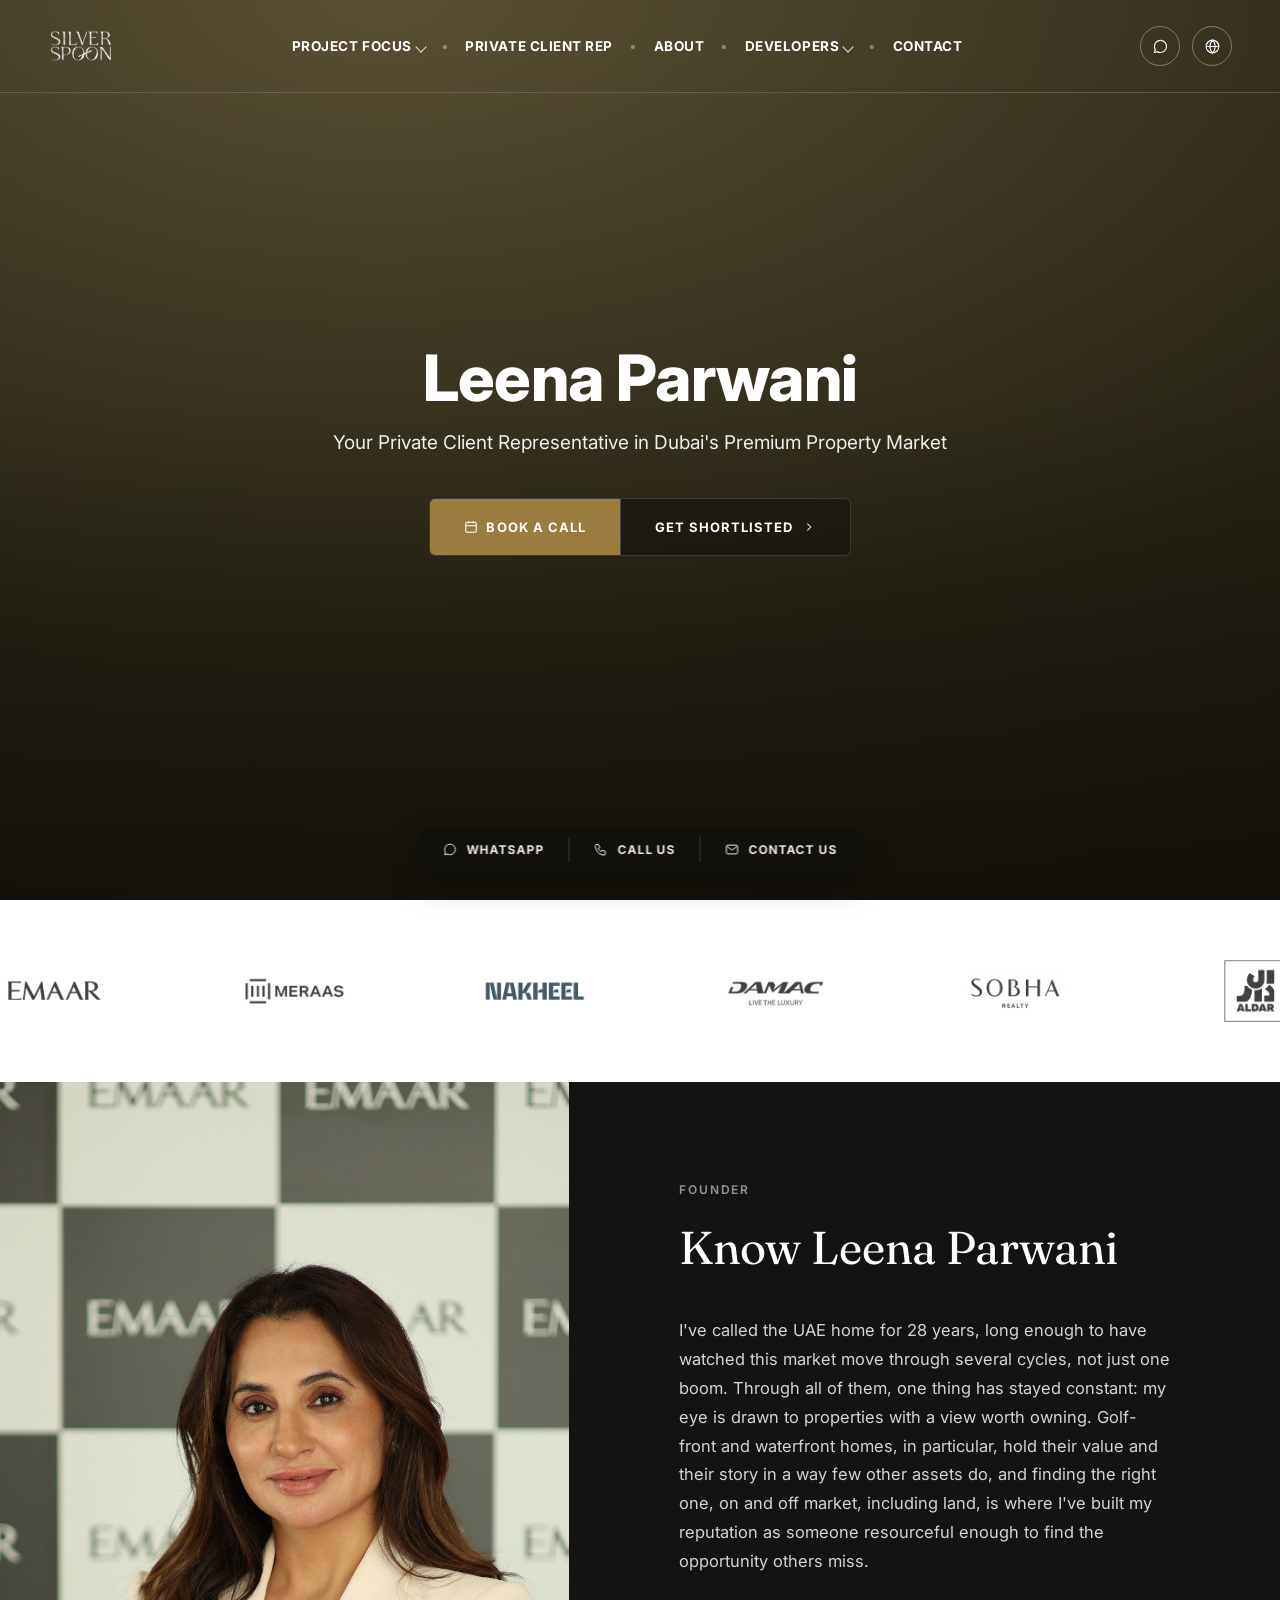
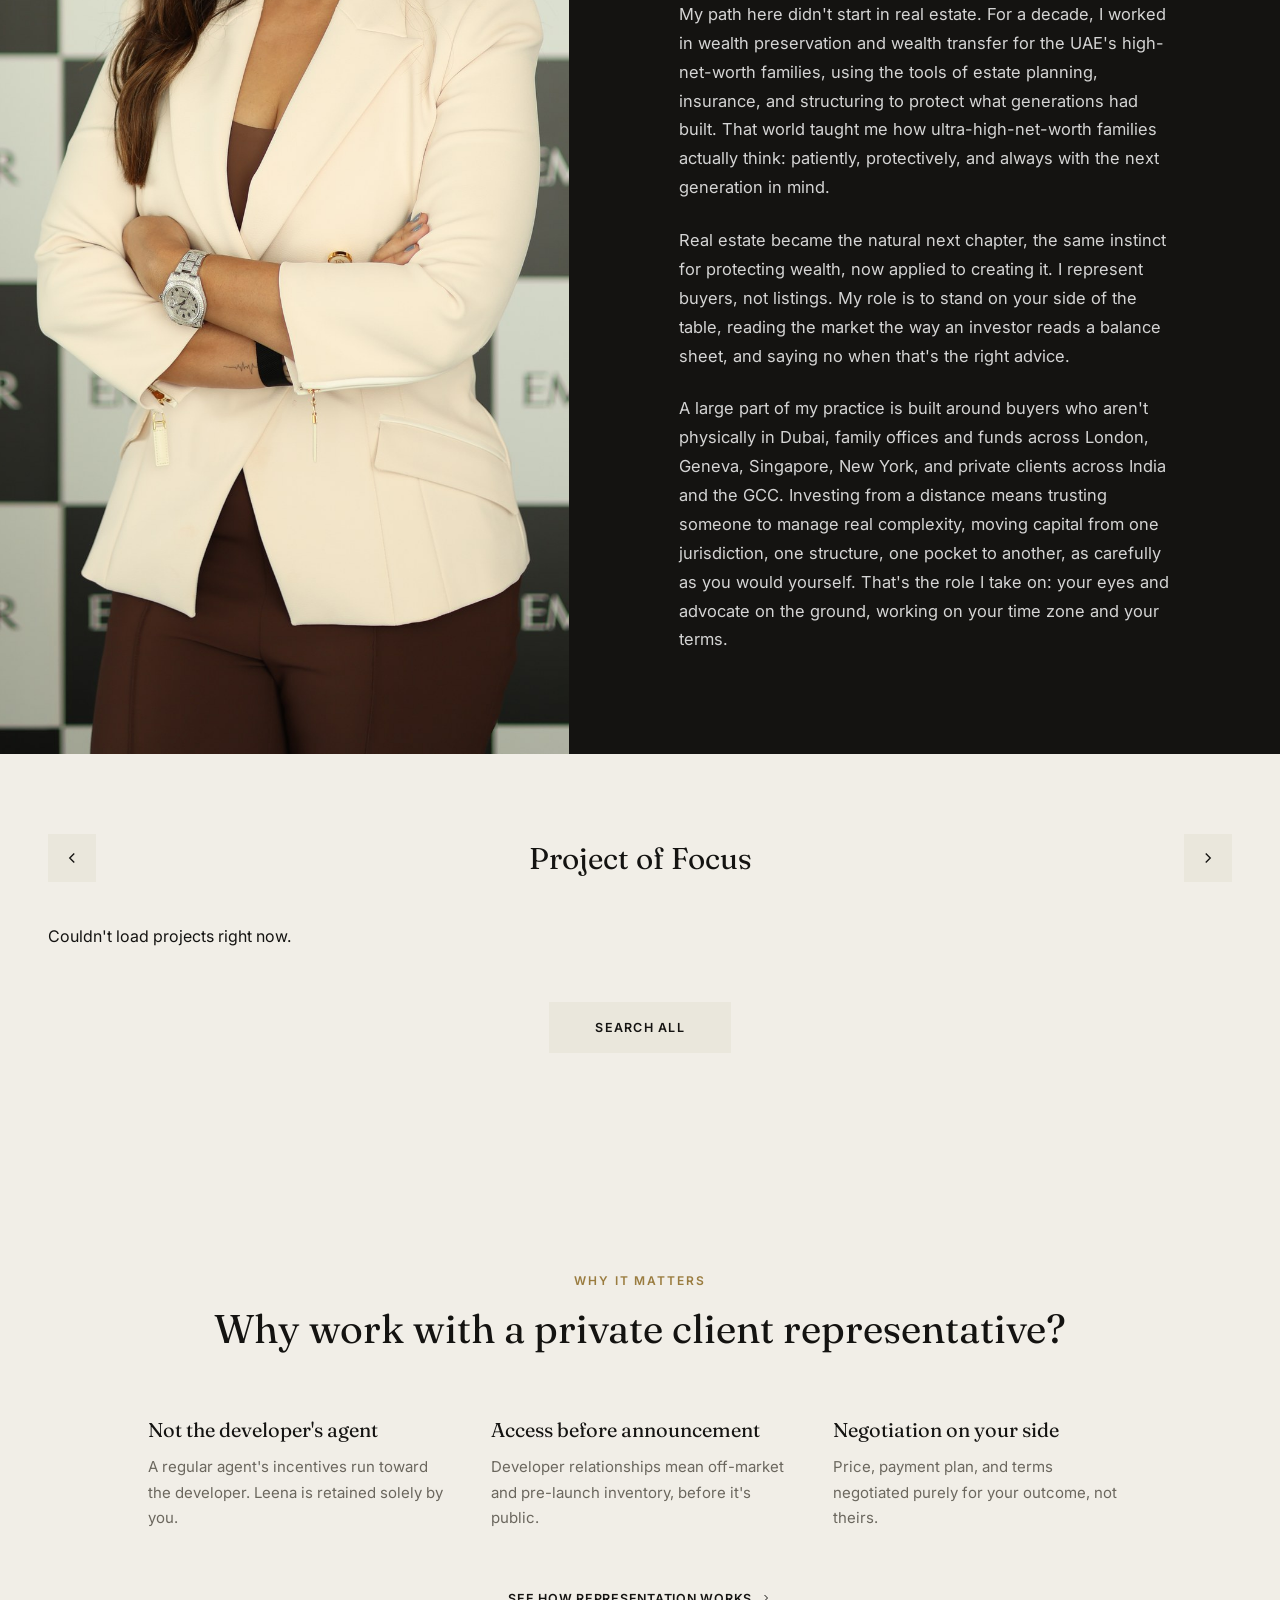
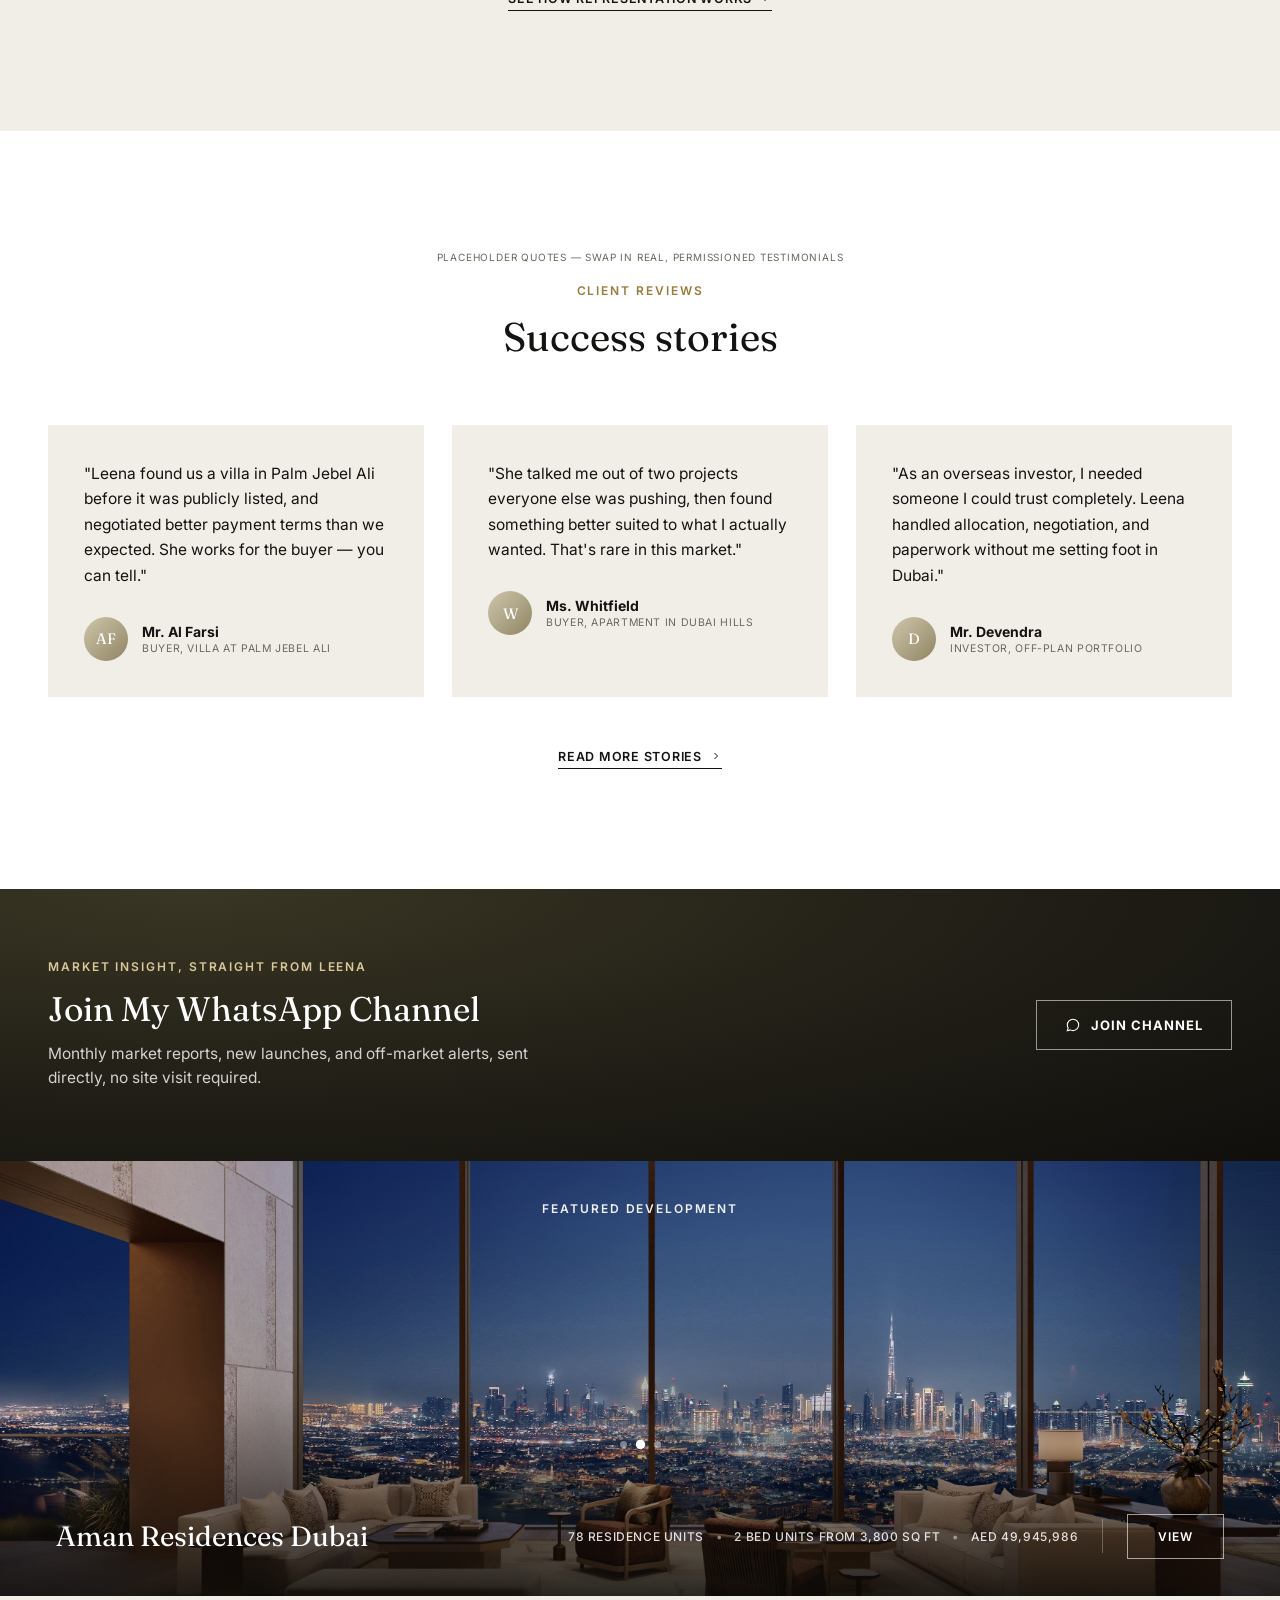
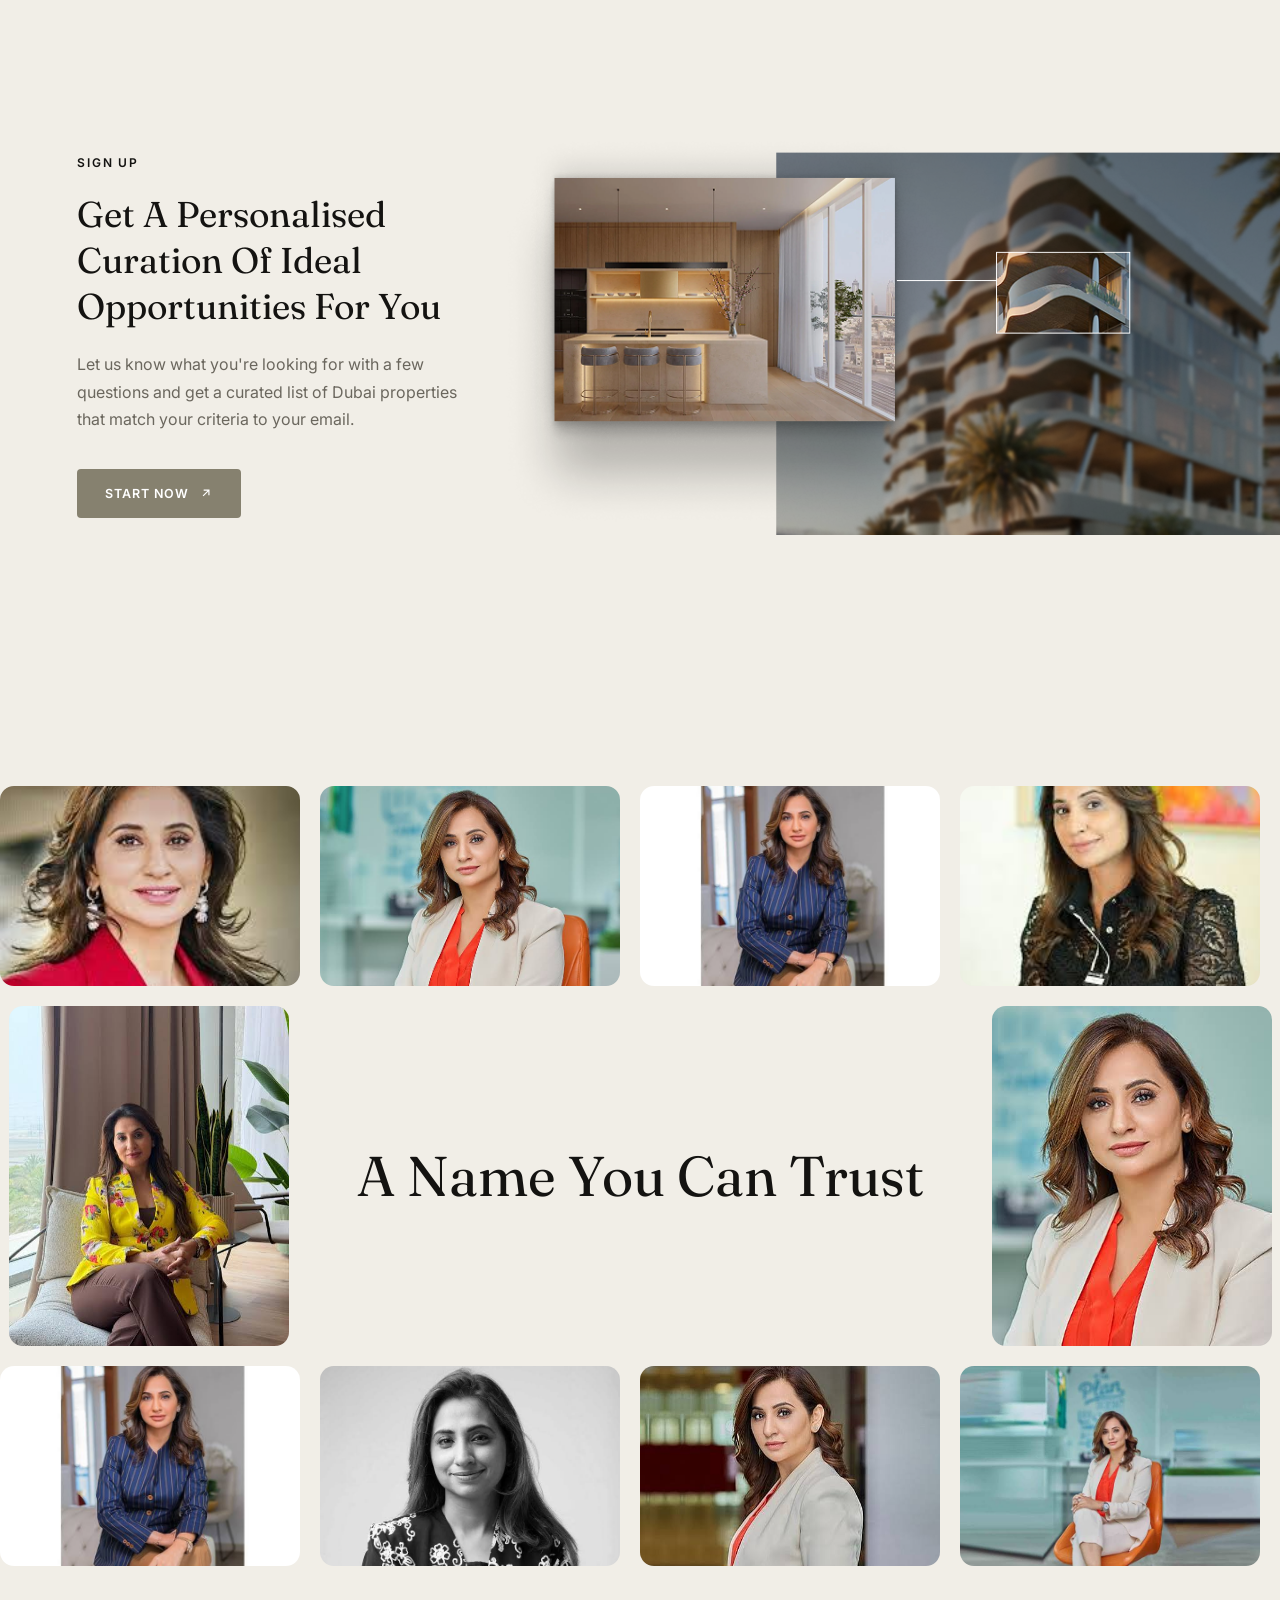
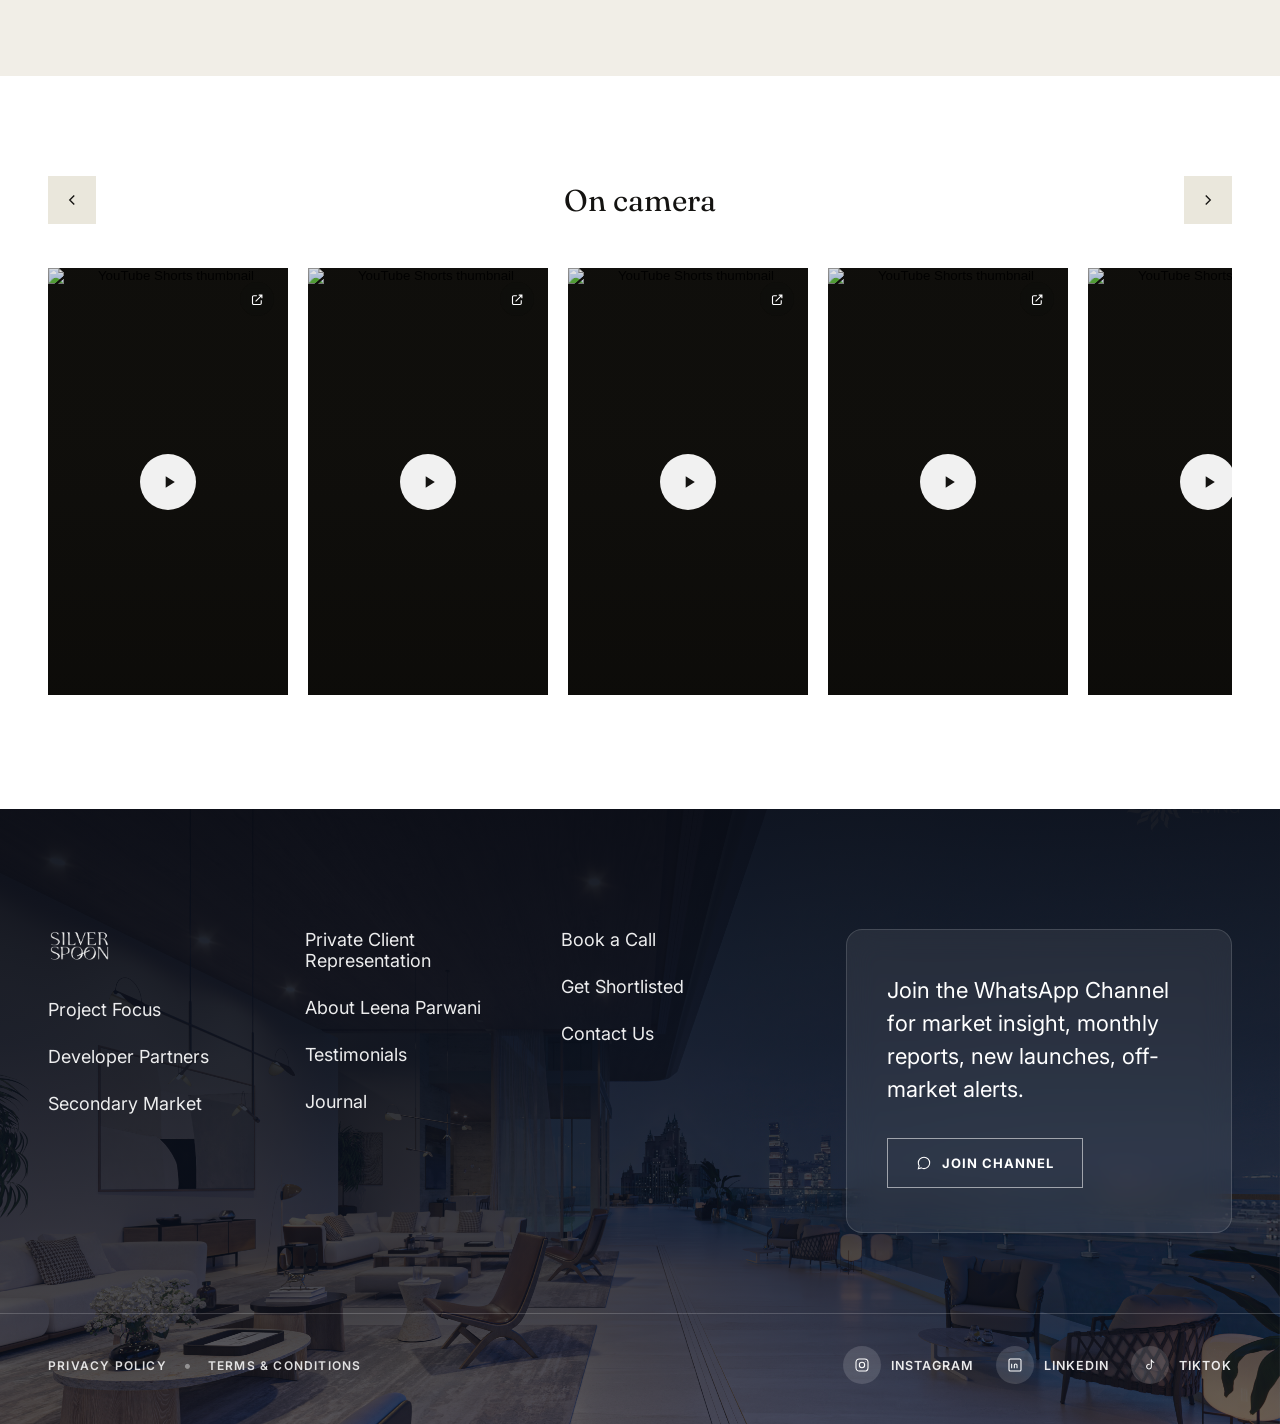
==== commit 3d97c09f: "Revert WhatsApp/phone number back to +971 52 769 3333 The +971 50 769 3333 number from the last upda" ====
--- a/index.html
+++ b/index.html
@@ -33,7 +33,7 @@
       </nav>
 
       <div class="nav-icons">
-        <a class="icon-circle" href="https://wa.me/971507693333" aria-label="WhatsApp Leena">
+        <a class="icon-circle" href="https://wa.me/971527693333" aria-label="WhatsApp Leena">
           <svg viewBox="0 0 24 24" fill="none" stroke-width="1.6"><path d="M20.5 11.9c0 4.7-3.8 8.5-8.5 8.5-1.5 0-2.9-.4-4.1-1.1L3.5 20.5l1.2-4.3a8.4 8.4 0 0 1-1.2-4.3c0-4.7 3.8-8.5 8.5-8.5s8.5 3.8 8.5 8.5Z"/></svg>
         </a>
         <a class="icon-circle" href="#" aria-label="Language">
@@ -379,9 +379,9 @@
 
   <!-- ============ FLOATING CONTACT PILL (persists across the whole site) ============ -->
   <div class="contact-pill">
-    <a href="https://wa.me/971507693333"><svg viewBox="0 0 24 24" fill="none" stroke-width="1.6"><path d="M20.5 11.9c0 4.7-3.8 8.5-8.5 8.5-1.5 0-2.9-.4-4.1-1.1L3.5 20.5l1.2-4.3a8.4 8.4 0 0 1-1.2-4.3c0-4.7 3.8-8.5 8.5-8.5s8.5 3.8 8.5 8.5Z"/></svg>WhatsApp</a>
+    <a href="https://wa.me/971527693333"><svg viewBox="0 0 24 24" fill="none" stroke-width="1.6"><path d="M20.5 11.9c0 4.7-3.8 8.5-8.5 8.5-1.5 0-2.9-.4-4.1-1.1L3.5 20.5l1.2-4.3a8.4 8.4 0 0 1-1.2-4.3c0-4.7 3.8-8.5 8.5-8.5s8.5 3.8 8.5 8.5Z"/></svg>WhatsApp</a>
     <div class="sep"></div>
-    <a href="tel:+971507693333"><svg viewBox="0 0 24 24" fill="none" stroke-width="1.6"><path d="M4 4h4l2 5-2.5 1.5a11 11 0 0 0 5 5L14 13l5 2v4a2 2 0 0 1-2 2C9.5 21 3 14.5 3 6a2 2 0 0 1 1-2Z"/></svg>Call Us</a>
+    <a href="tel:+971527693333"><svg viewBox="0 0 24 24" fill="none" stroke-width="1.6"><path d="M4 4h4l2 5-2.5 1.5a11 11 0 0 0 5 5L14 13l5 2v4a2 2 0 0 1-2 2C9.5 21 3 14.5 3 6a2 2 0 0 1 1-2Z"/></svg>Call Us</a>
     <div class="sep"></div>
     <a href="/contact"><svg viewBox="0 0 24 24" fill="none" stroke-width="1.6"><rect x="3" y="5" width="18" height="14" rx="2"/><path d="m4 7 8 6 8-6"/></svg>Contact Us</a>
   </div>
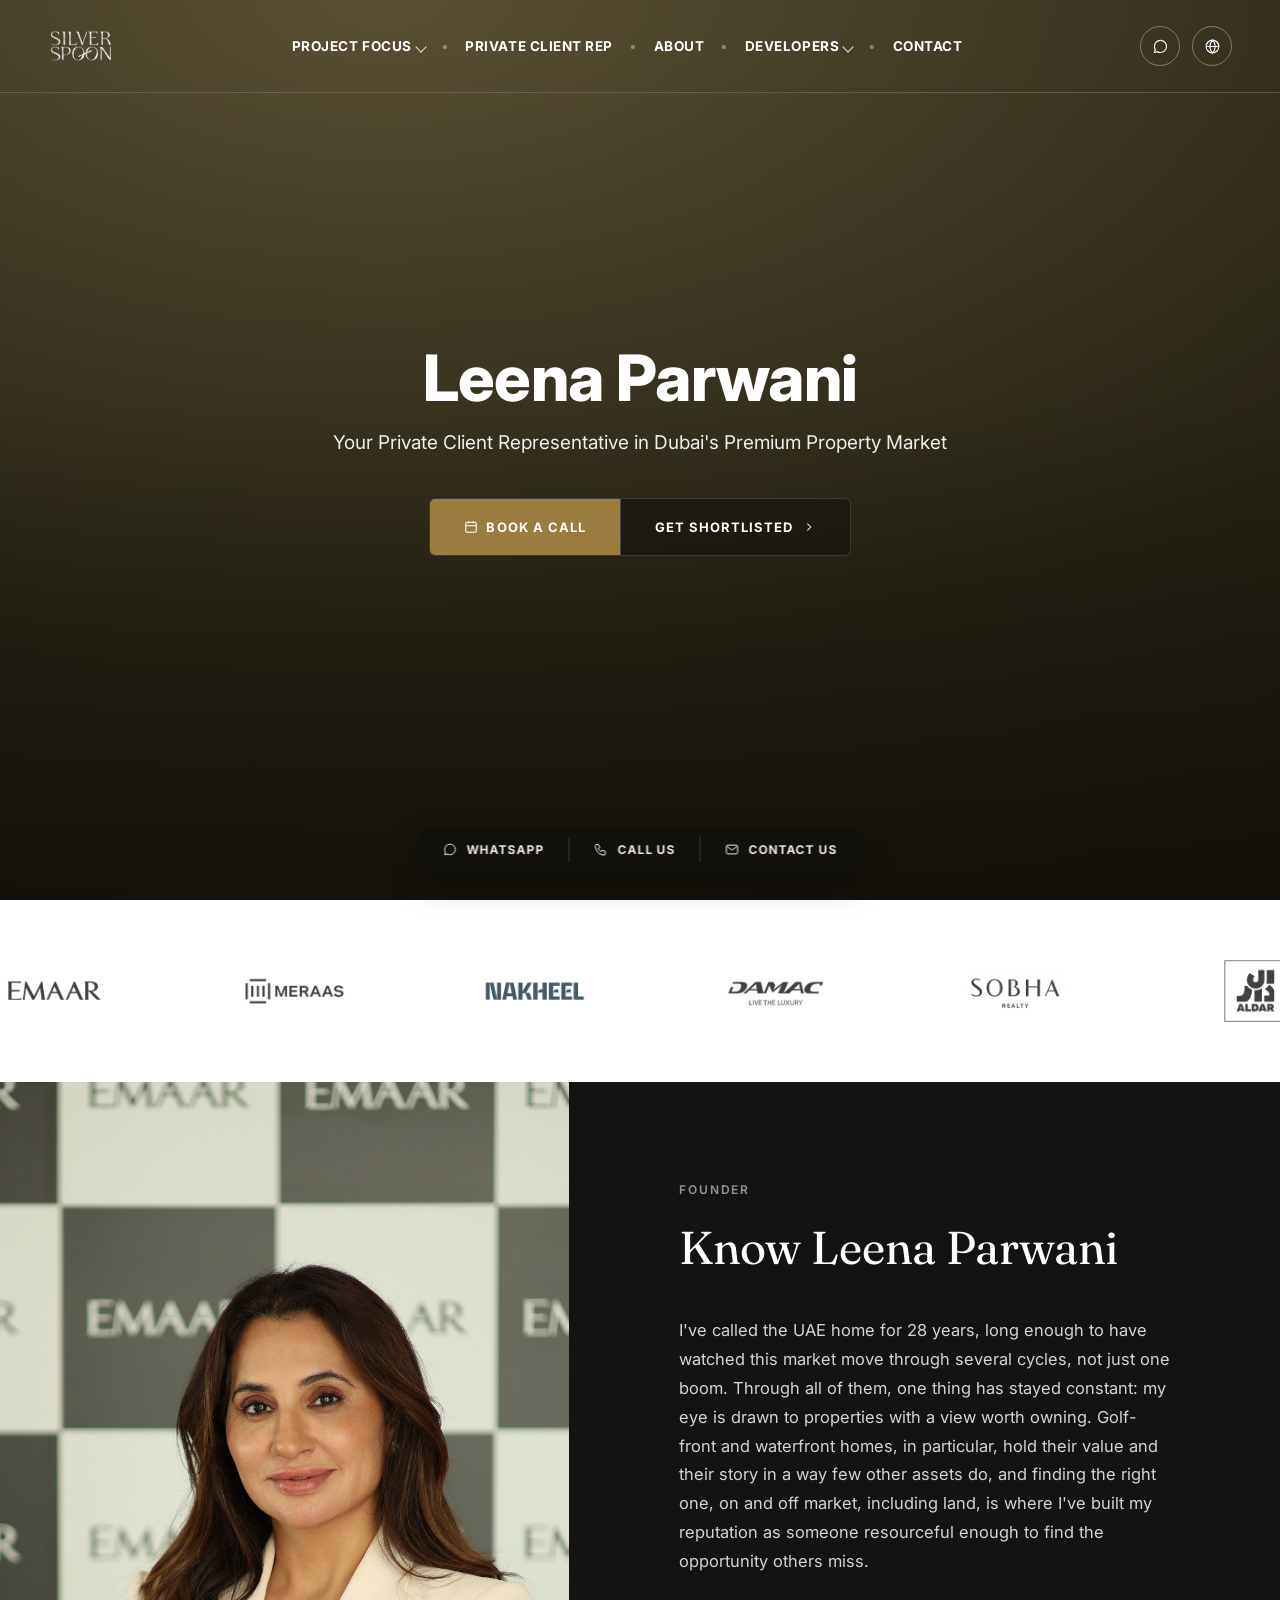
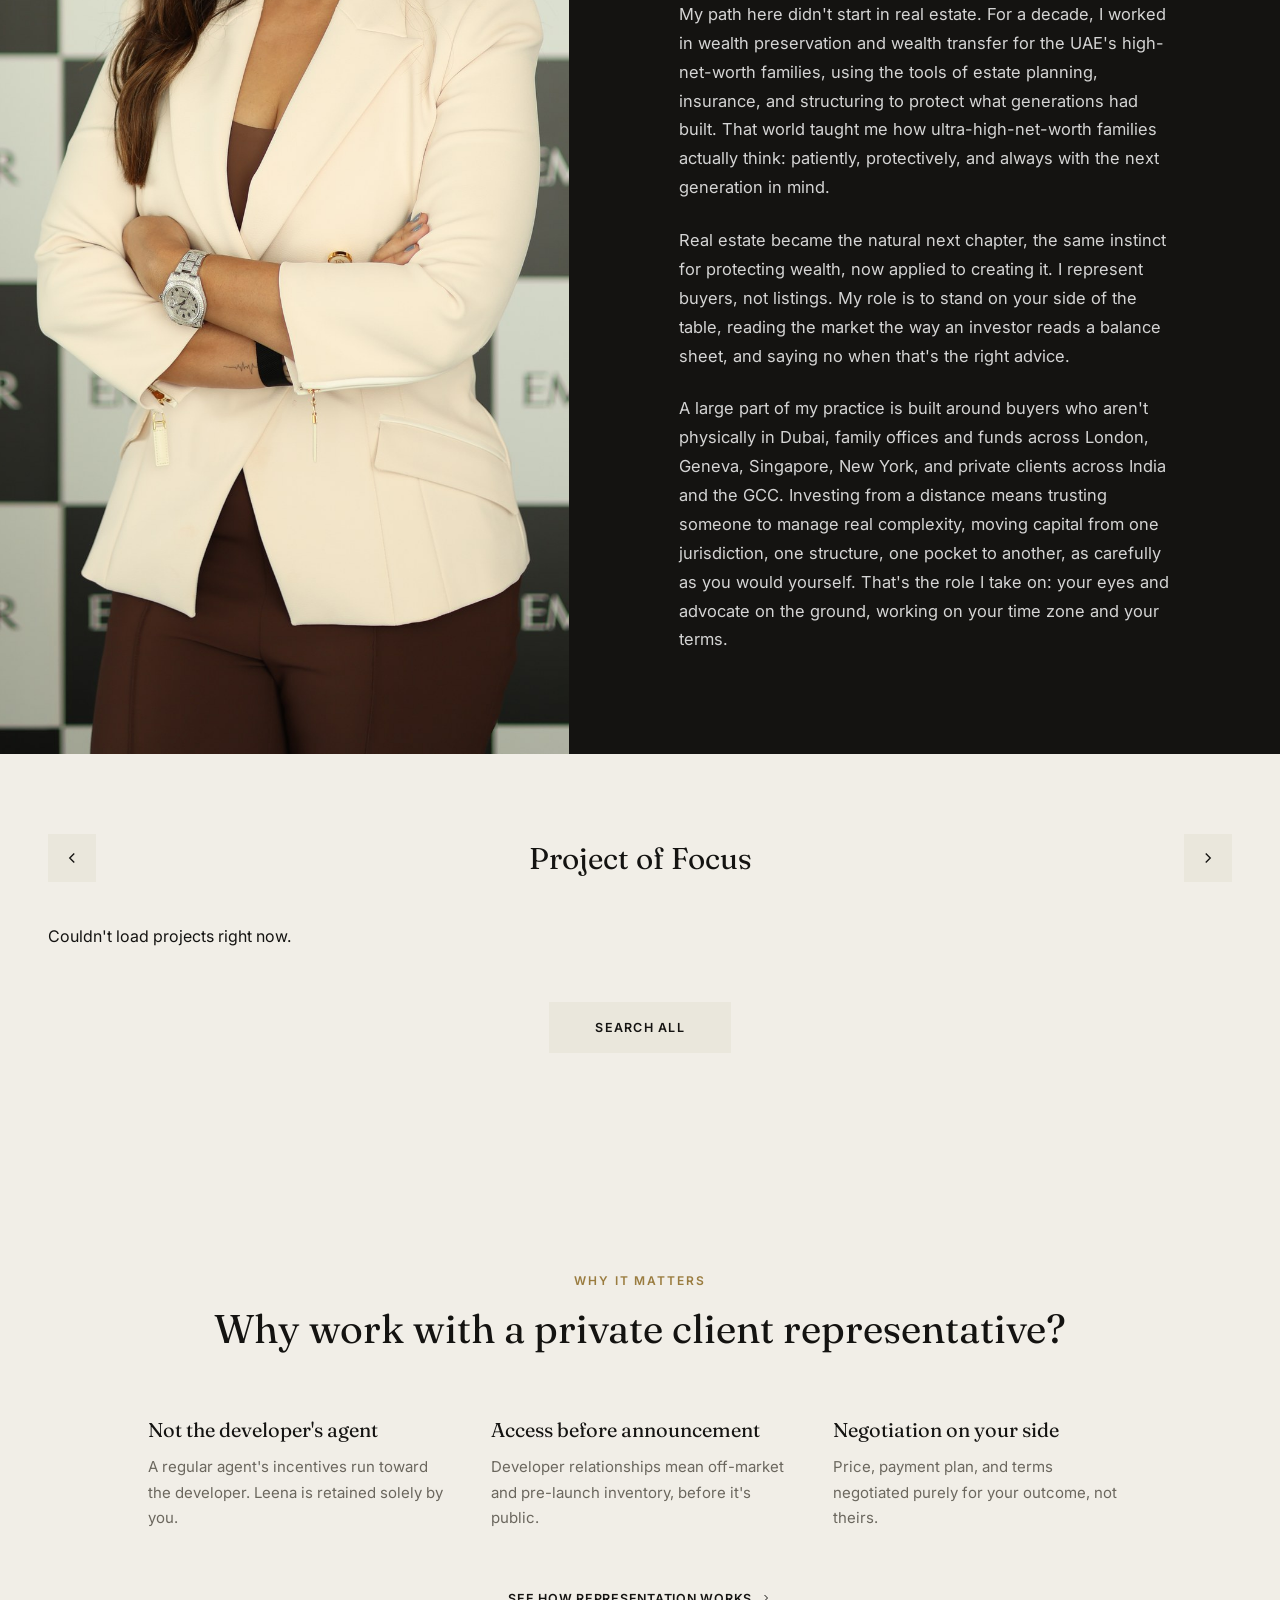
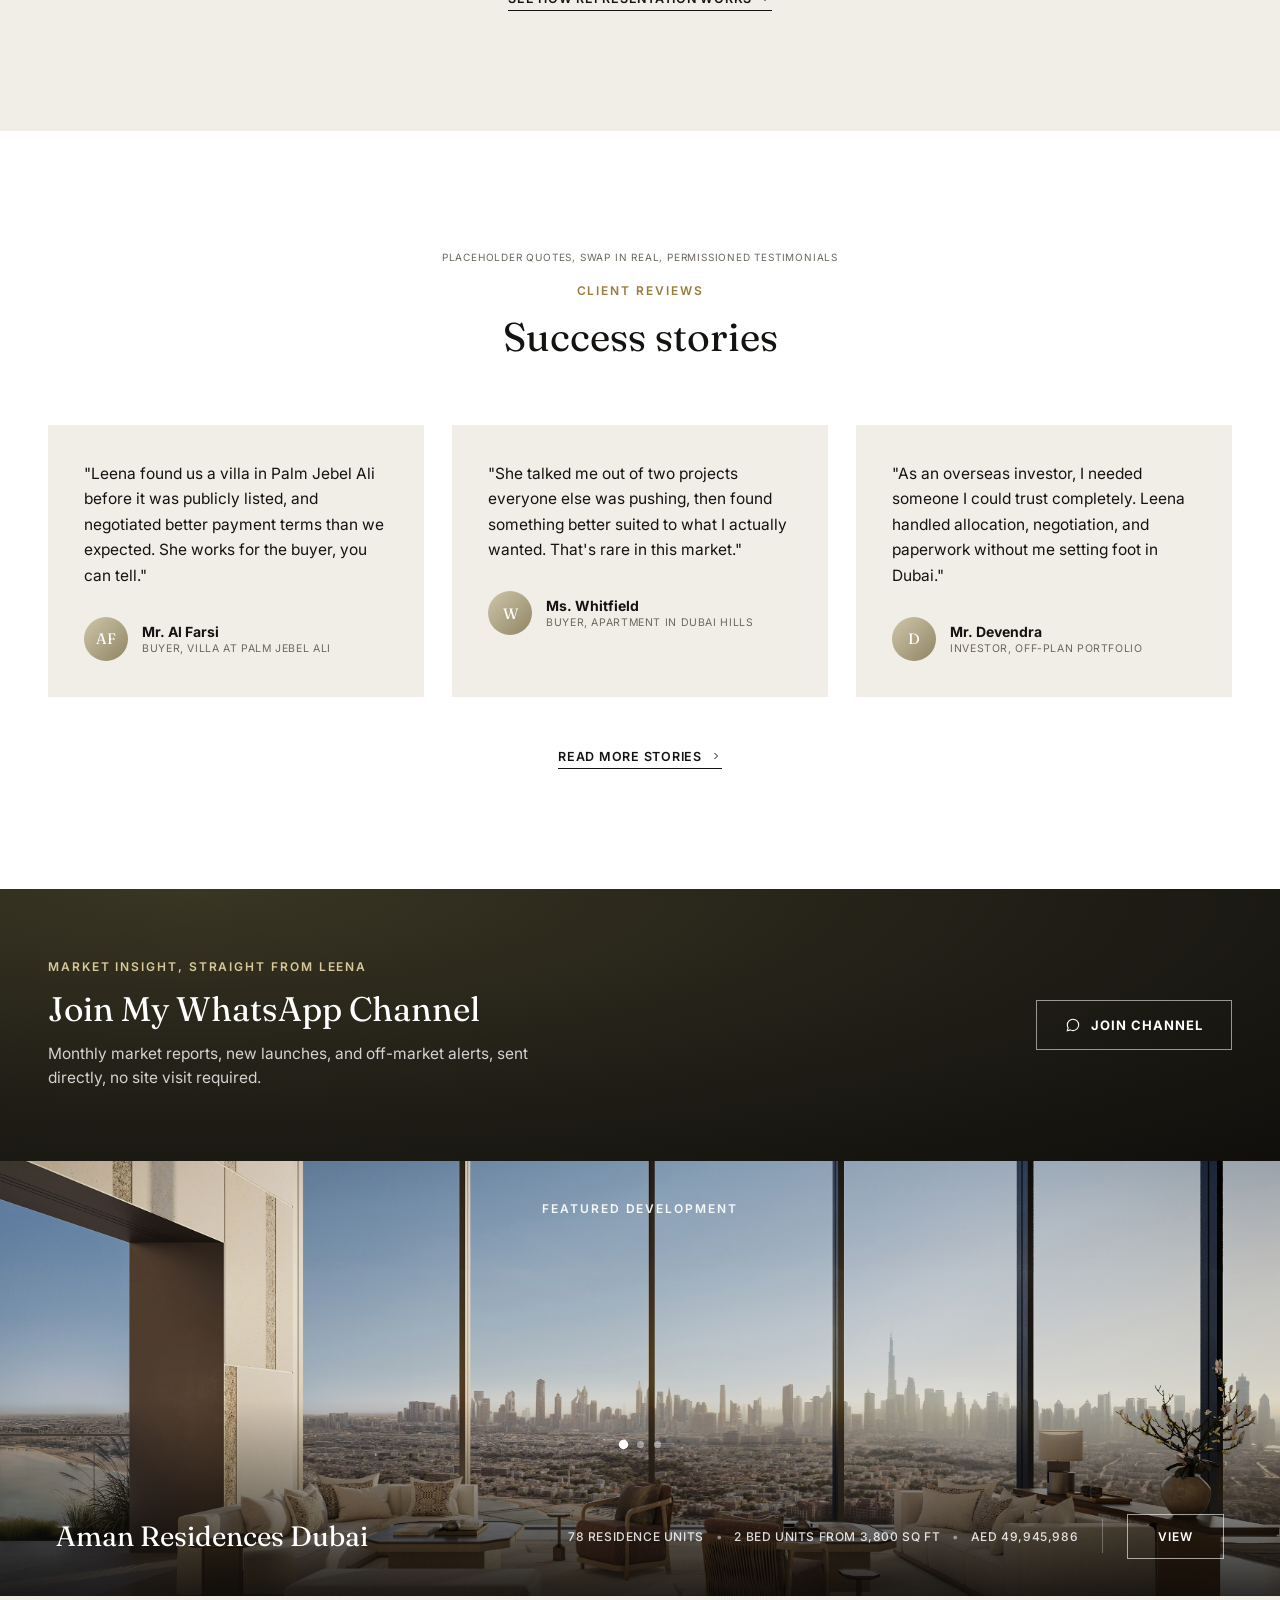
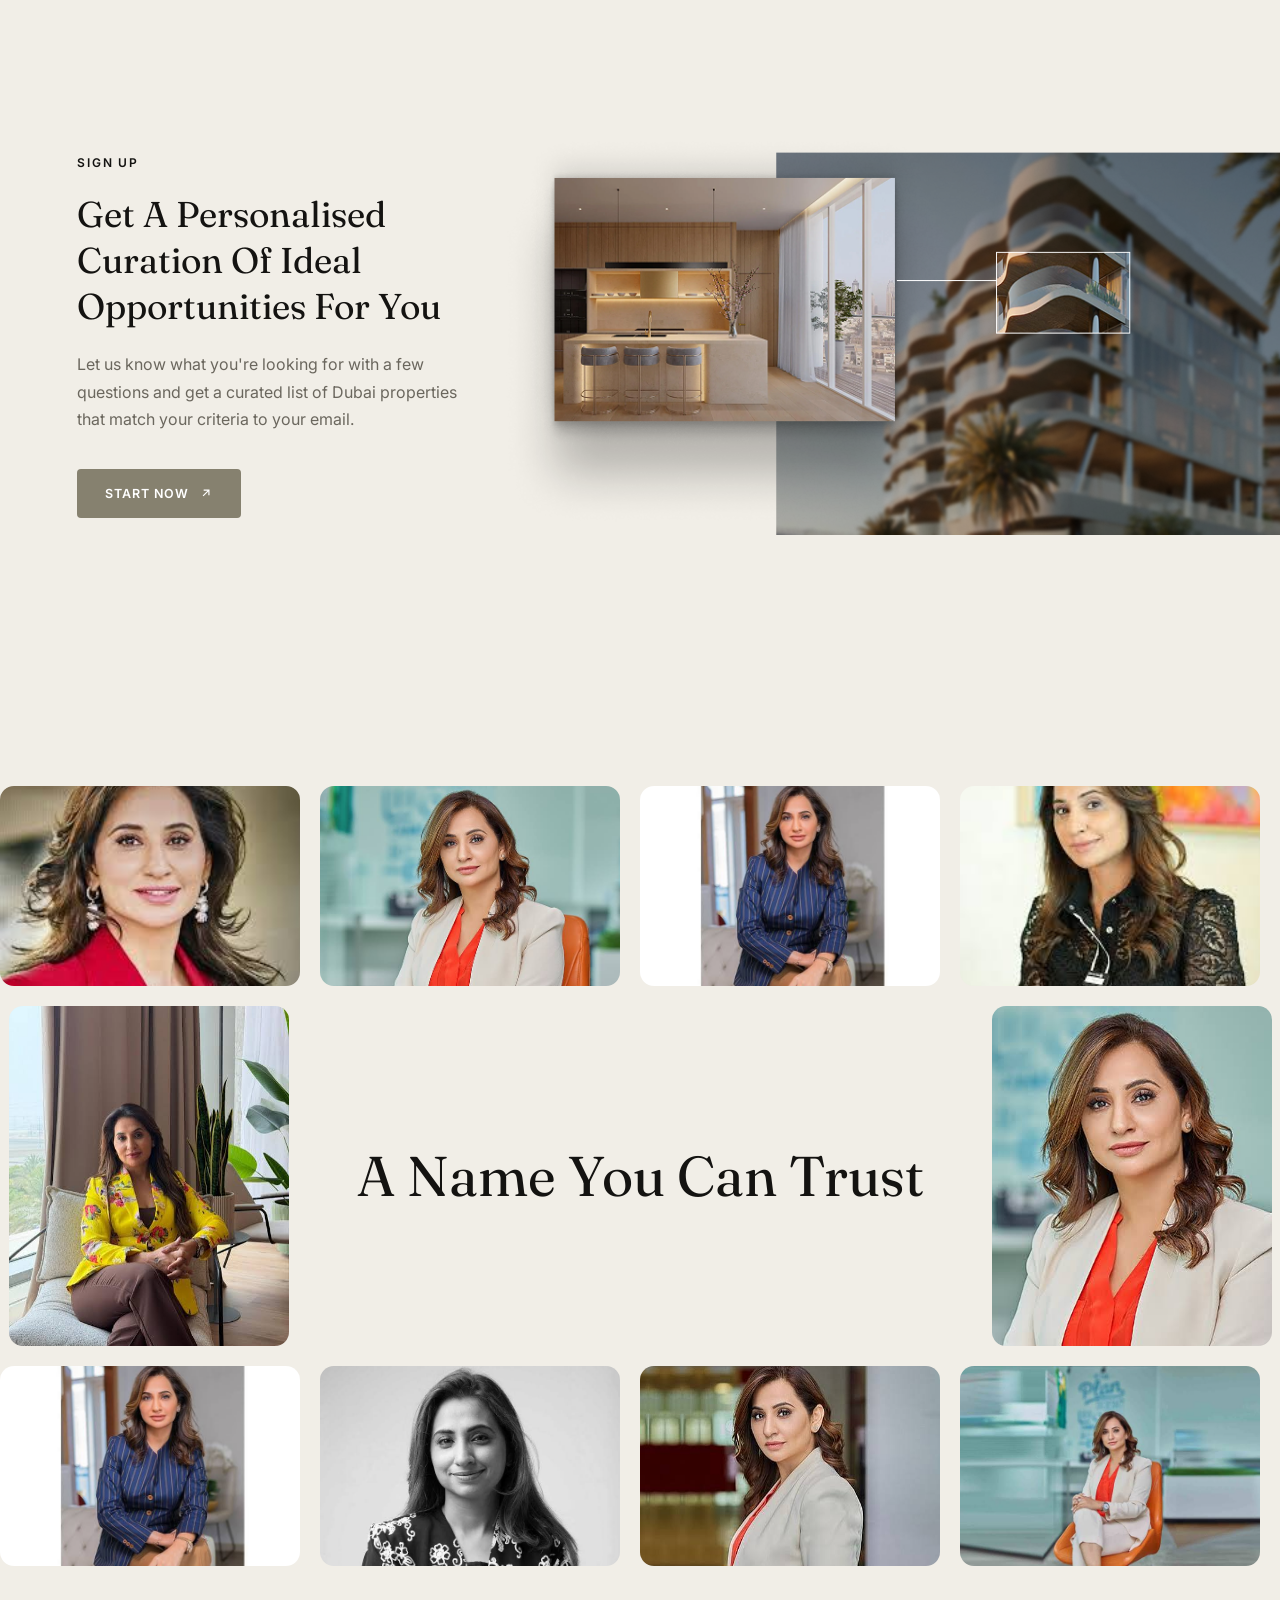
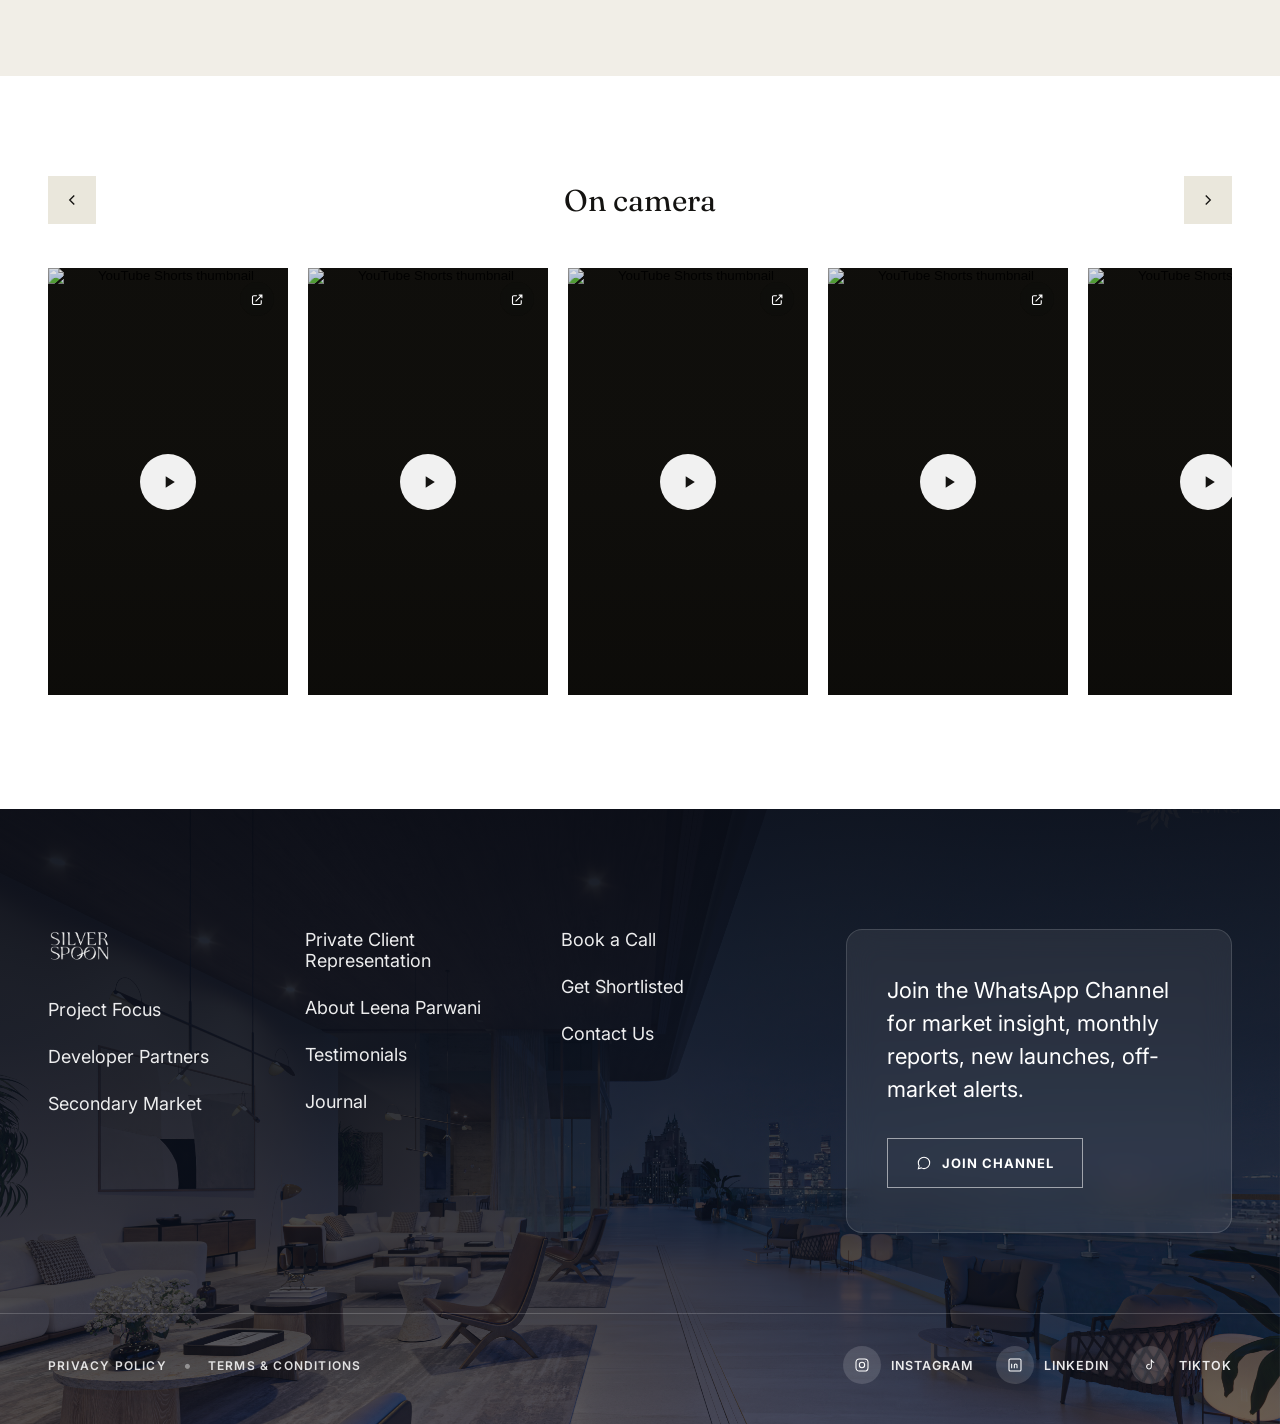
==== commit 6d676a90: "Replace all em-dashes with commas project-wide Mechanical replacement across every HTML, JS, CSS, JS" ====
--- a/index.html
+++ b/index.html
@@ -13,7 +13,7 @@
 </head>
 <body>
 
-  <!-- ============ NAV (overlay variant — transparent over hero video) ============ -->
+  <!-- ============ NAV (overlay variant, transparent over hero video) ============ -->
   <header class="site-nav site-nav--overlay">
     <div class="nav-inner">
       <a href="/" class="logo">
@@ -112,7 +112,7 @@
     </div>
   </section>
 
-  <!-- ============ PROJECT OF FOCUS (real projects — see content/projects/*.json) ============ -->
+  <!-- ============ PROJECT OF FOCUS (real projects, see content/projects/*.json) ============ -->
   <section class="features">
     <div class="features-wrap">
       <div class="features-head">
@@ -164,12 +164,12 @@
   <!-- ============ TESTIMONIALS (condensed) ============ -->
   <section class="home-testimonials">
     <div class="home-testimonials-wrap">
-      <p class="bio-note">Placeholder quotes — swap in real, permissioned testimonials</p>
+      <p class="bio-note">Placeholder quotes, swap in real, permissioned testimonials</p>
       <span class="eyebrow">Client Reviews</span>
       <h2>Success stories</h2>
       <div class="home-testimonials-grid">
         <div class="home-test-card">
-          <p>"Leena found us a villa in Palm Jebel Ali before it was publicly listed, and negotiated better payment terms than we expected. She works for the buyer — you can tell."</p>
+          <p>"Leena found us a villa in Palm Jebel Ali before it was publicly listed, and negotiated better payment terms than we expected. She works for the buyer, you can tell."</p>
           <div class="home-test-person">
             <div class="home-test-avatar">AF</div>
             <div><div class="name">Mr. Al Farsi</div><div class="role">Buyer, Villa at Palm Jebel Ali</div></div>
@@ -312,7 +312,7 @@
     </div>
   </section>
 
-  <!-- ============ ON CAMERA (YouTube Shorts — rendered from REEL_IDS below) ============ -->
+  <!-- ============ ON CAMERA (YouTube Shorts, rendered from REEL_IDS below) ============ -->
   <section class="reels">
     <div class="reels-wrap">
       <div class="features-head">
@@ -329,7 +329,7 @@
     </div>
   </section>
 
-  <!-- ============ FOOTER (standard — identical on every page) ============ -->
+  <!-- ============ FOOTER (standard, identical on every page) ============ -->
   <footer class="site-footer">
     <div class="footer-bg"></div>
     <div class="footer-overlay"></div>
@@ -447,7 +447,7 @@
   </script>
 
   <script>
-    // ON CAMERA — add future YouTube Shorts here, newest first or last, doesn't matter.
+    // ON CAMERA, add future YouTube Shorts here, newest first or last, doesn't matter.
     // Just the video ID (the part after /shorts/ in the URL, before any "?").
     const REEL_IDS = [
       'kWb6cy4i-vw',
--- a/css/base.css
+++ b/css/base.css
@@ -1,5 +1,5 @@
 /* =====================================================================
-   BASE.CSS — shared across every page
+   BASE.CSS, shared across every page
    Design tokens, reset, nav (+ overlay variant), floating contact pill,
    standard footer, shared buttons. Page-specific sections (hero, bio,
    testimonials, etc.) live in their own <page>.css file.
@@ -42,8 +42,8 @@
 .btn-contact:hover{ background:#A6A388; }
 
 /* =====================================================================
-   NAV — default variant: light background, dark text (interior pages)
-   Fixed on every page so it stays visible while scrolling — see
+   NAV, default variant: light background, dark text (interior pages)
+   Fixed on every page so it stays visible while scrolling, see
    .nav-spacer below (reserves the height fixed positioning removes from
    flow) and js/nav.js (adds "is-scrolled" once the page scrolls, which
    the overlay variant further down needs to become legible/opaque).
@@ -57,7 +57,7 @@
 header.site-nav.is-scrolled{ box-shadow:0 4px 24px rgba(0,0,0,0.06); }
 
 /* Reserves the space the fixed header removes from normal flow.
-   Place directly after </header> on default-variant pages only —
+   Place directly after </header> on default-variant pages only,
    overlay-variant pages want their hero to start at the very top,
    underneath the (initially transparent) nav, so they skip this. */
 .nav-spacer{ height:93px; }
@@ -67,10 +67,10 @@
   display:flex; align-items:center; justify-content:space-between; gap:32px;
 }
 
-/* Text wordmark (light / bold / light, merged, lowercase) — legacy
+/* Text wordmark (light / bold / light, merged, lowercase), legacy
    fallback, no longer used in nav markup but kept in case a page still
    references it. The real logo image is used everywhere now: logo.png
-   (silver/white gradient, opaque — only legible on dark backgrounds) on
+   (silver/white gradient, opaque, only legible on dark backgrounds) on
    the overlay nav variant and the always-dark footer; logo-dark.png
    (same artwork recolored to var(--ink), alpha shape unchanged) on the
    light/white nav variant. */
@@ -111,7 +111,7 @@
 .icon-circle:hover svg{ stroke:var(--white); }
 .icon-circle svg{ width:17px; height:17px; stroke:var(--ink); transition:stroke .2s ease; }
 
-/* ---------- Mobile menu toggle (hamburger / close) — hidden on desktop ---------- */
+/* ---------- Mobile menu toggle (hamburger / close), hidden on desktop ---------- */
 .menu-toggle{
   display:none; flex-shrink:0;
   width:40px; height:40px; border-radius:50%;
@@ -137,19 +137,19 @@
   .nav-inner{ padding:20px 24px; }
   .menu-toggle{ display:flex; }
   /* WhatsApp/Language were overflowing off-screen next to the logo once
-     a third icon (the toggle) was added — WhatsApp is already covered by
+     a third icon (the toggle) was added, WhatsApp is already covered by
      the floating contact pill on every page, and Language is an inactive
      placeholder, so both are dropped here rather than fought for space. */
   .nav-icons a.icon-circle{ display:none; }
   /* nav-inner's padding shrinks at this breakpoint, so the fixed header's
-     real height drops from 93px (desktop) to 81px — .nav-spacer and the
+     real height drops from 93px (desktop) to 81px, .nav-spacer and the
      drawer's top-offset both need to track that or a gap opens up. */
   .nav-spacer{ height:81px; }
 
   /* full-screen drawer, replacing the old display:none. Starts below
      the fixed header (top:81px, matching .nav-spacer above) rather than
-     inset:0, so the header — and the toggle button now showing as an
-     X — stays visible above the drawer instead of being covered by it. */
+     inset:0, so the header, and the toggle button now showing as an
+     X, stays visible above the drawer instead of being covered by it. */
   nav.primary{
     display:flex; flex-direction:column; align-items:flex-start;
     gap:4px; flex-wrap:nowrap;
@@ -173,7 +173,7 @@
   }
 }
 
-/* ---------- NAV — overlay variant: transparent over a video/image hero ----------
+/* ---------- NAV, overlay variant: transparent over a video/image hero ----------
    Add class "site-nav--overlay" to <header class="site-nav"> on hero-video pages.
    Stays transparent (text/icons in white, to read over the hero) until
    js/nav.js adds "is-scrolled" past the hero, at which point it needs an
@@ -195,7 +195,7 @@
 header.site-nav--overlay .icon-circle svg{ stroke:var(--white); }
 
 /* =====================================================================
-   HERO VIDEO FALLBACK — shared animated placeholder shown behind any
+   HERO VIDEO FALLBACK, shared animated placeholder shown behind any
    hero <video> until its real source file is uploaded / fails to load.
    Stacking order inside a hero: fallback (z:0) → video (z:1) → dark
    overlay gradient, page-specific (z:2) → hero content (z:3).
@@ -218,7 +218,7 @@
 }
 
 /* =====================================================================
-   FLOATING CONTACT PILL — persists on every page
+   FLOATING CONTACT PILL, persists on every page
    ===================================================================== */
 .contact-pill{
   position:fixed; left:50%; bottom:28px; transform:translateX(-50%);
@@ -248,7 +248,7 @@
 }
 
 /* =====================================================================
-   STANDARD FOOTER — identical markup/styles on every page.
+   STANDARD FOOTER, identical markup/styles on every page.
    Background image: images/footerbgimg-ZVM1Y70n.png
    ===================================================================== */
 .site-footer{
@@ -262,7 +262,7 @@
   background-size:cover; background-position:center 65%;
   background-color:#100f0c; /* fallback tone until the image loads */
 }
-/* Deliberately heavier than a typical photo scrim — the source photo
+/* Deliberately heavier than a typical photo scrim, the source photo
    carries a third-party developer watermark in one corner, so the
    overlay is tuned dark/opaque throughout (not just top-weighted) to
    keep it illegible everywhere the crop might land, not just at the top. */
@@ -329,7 +329,7 @@
 }
 
 /* =====================================================================
-   CONTACT MODAL — shared across every page. Markup is injected by
+   CONTACT MODAL, shared across every page. Markup is injected by
    js/contact-modal.js; this only styles it. Opened by any element
    carrying data-contact-modal (see contact-pill / footer below).
    ===================================================================== */
@@ -390,6 +390,16 @@
 .cm-field textarea{ resize:vertical; min-height:64px; }
 .cm-field.full{ margin-bottom:32px; }
 
+.cm-error{
+  display:block; min-height:16px; margin-top:6px;
+  font-family:var(--sans); font-size:12px; line-height:1.4; color:#c0392b;
+}
+.cm-field.has-error input,
+.cm-field.has-error select,
+.cm-field.has-error .iti input{
+  border-bottom-color:#c0392b;
+}
+
 .cm-actions{ display:flex; justify-content:flex-end; }
 .cm-send{
   background:var(--ink); color:var(--white);
--- a/css/home.css
+++ b/css/home.css
@@ -1,5 +1,5 @@
 /* =====================================================================
-   HOME.CSS — page-specific styles for home.html
+   HOME.CSS, page-specific styles for home.html
    Shared nav (overlay variant) / contact pill / footer / buttons live
    in base.css.
    ===================================================================== */
@@ -74,7 +74,7 @@
 }
 
 /* Right-to-left loop: same seamless-marquee technique as .trust-track
-   (see Trust Wall further down) — margin-right on every tile (not flex
+   (see Trust Wall further down), margin-right on every tile (not flex
    gap) so the duplicated set repeats at exactly half the track width. */
 .trust-strip-track{
   display:flex; align-items:center; width:max-content;
@@ -267,7 +267,7 @@
   .home-testimonials-grid{ grid-template-columns:1fr; gap:20px; margin-bottom:36px; }
 }
 
-/* ============ JOIN WHATSAPP CHANNEL (dedicated Home block — footer also has one) ============ */
+/* ============ JOIN WHATSAPP CHANNEL (dedicated Home block, footer also has one) ============ */
 .wa-channel{
   background:radial-gradient(120% 140% at 15% 0%, #3a3624 0%, #201e16 55%, #100f0c 100%);
   padding:70px 0;
@@ -291,7 +291,7 @@
   .wa-channel-wrap{ flex-direction:column; align-items:flex-start; }
 }
 
-/* ============ CURATION (sign-up split — text left, full-bleed graphic right) ============ */
+/* ============ CURATION (sign-up split, text left, full-bleed graphic right) ============ */
 .curation{ background:var(--cream); overflow:hidden; }
 .curation-row{
   display:flex; align-items:center; gap:40px;
@@ -423,7 +423,7 @@
   to{ transform:translateX(-50%); }
 }
 /* margin-right (not flex `gap`) so the duplicated set has an even number
-   of gaps — with `gap`, 2x6 items = 11 gaps, an odd count that makes
+   of gaps, with `gap`, 2x6 items = 11 gaps, an odd count that makes
    -50% land half a gap short of one full period and snap at the loop
    restart. A trailing margin on every tile (incl. the last) keeps the
    period exactly half the track's total width, so the loop is seamless. */
@@ -469,7 +469,7 @@
 
 .reel-card{
   position:relative; flex:0 0 auto;
-  width:240px; height:427px; /* 9:16 — native Shorts aspect */
+  width:240px; height:427px; /* 9:16, native Shorts aspect */
   background:#100f0c; overflow:hidden;
 }
 .reel-play{
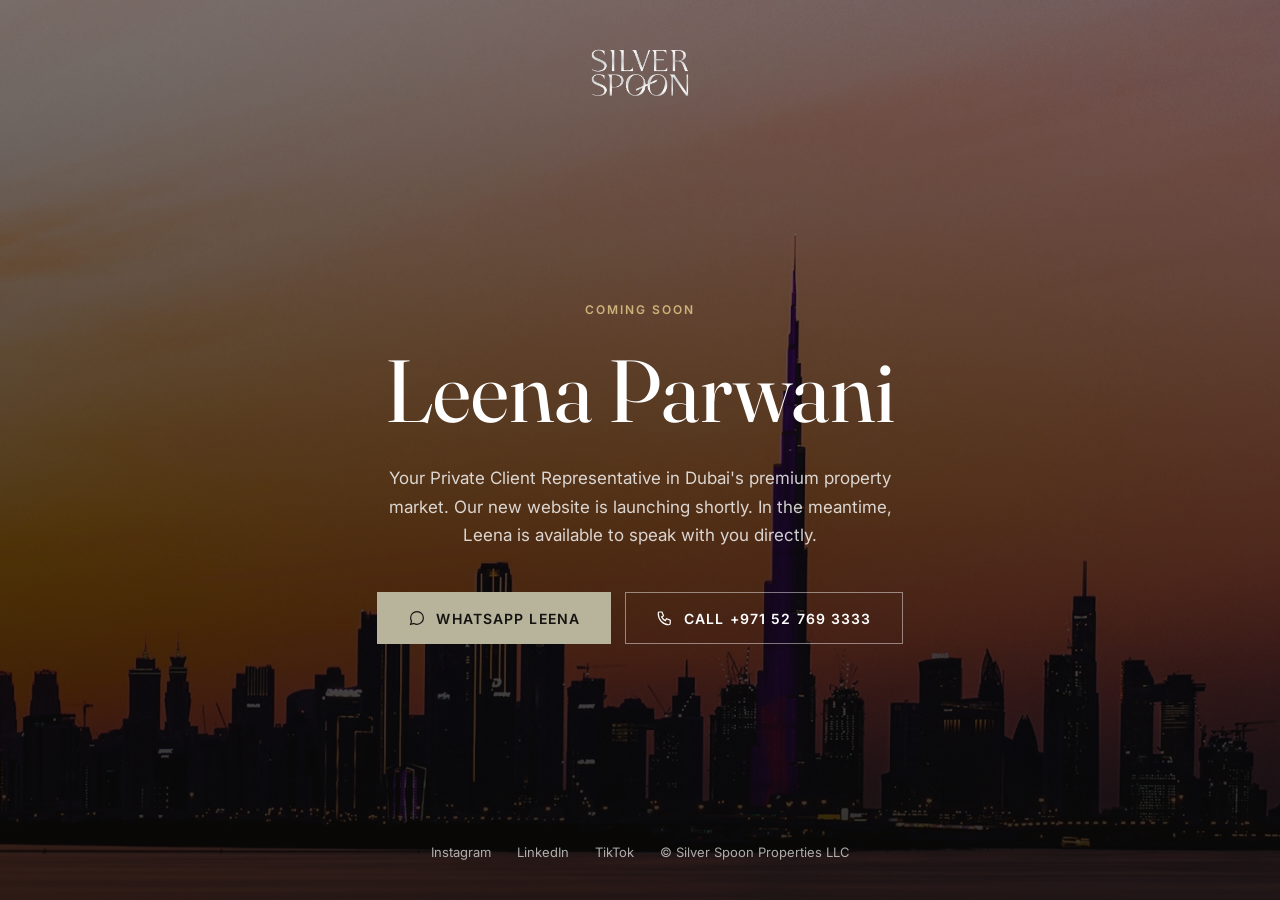
==== commit 12283eff: "Show Coming Soon page at the site root (restore with: sh scripts/homepage.sh live) Co-Authored-By: C" ====
--- a/index.html
+++ b/index.html
@@ -3,496 +3,102 @@
 <head>
 <meta charset="UTF-8">
 <meta name="viewport" content="width=device-width, initial-scale=1.0">
-<title>Leena Parwani | Silver Spoon Properties</title>
+<title>Coming Soon | Leena Parwani, Silver Spoon Properties</title>
+<meta name="description" content="Leena Parwani, Private Client Representative in Dubai's premium property market. Our new website is launching soon.">
 <link rel="preconnect" href="https://fonts.googleapis.com">
 <link rel="preconnect" href="https://fonts.gstatic.com" crossorigin>
-<link href="https://fonts.googleapis.com/css2?family=Fraunces:ital,opsz,wght@0,9..144,300;0,9..144,400;0,9..144,500;1,9..144,400&family=Inter:wght@400;500;600;700;800&display=swap" rel="stylesheet">
+<link href="https://fonts.googleapis.com/css2?family=Fraunces:ital,opsz,wght@0,9..144,300;0,9..144,400;0,9..144,500;1,9..144,400&family=Inter:wght@400;500;600;700&display=swap" rel="stylesheet">
 <link rel="icon" href="images/favicon.png" type="image/png">
+<script src="js/tracking.js"></script>
 <link rel="stylesheet" href="css/base.css">
-<link rel="stylesheet" href="css/home.css">
+<style>
+  /* Standalone homepage placeholder. Swapped in/out by scripts/homepage.sh,
+     the real homepage is kept untouched in index.live.html. */
+  html, body{ height:100%; }
+  body{ background:var(--ink); color:var(--white); }
+
+  .cs{
+    position:relative; min-height:100vh; min-height:100svh;
+    display:flex; flex-direction:column; align-items:center; justify-content:space-between;
+    padding:44px 24px 40px; text-align:center; overflow:hidden;
+  }
+  .cs video, .cs-scrim{ position:absolute; inset:0; width:100%; height:100%; }
+  .cs video{ object-fit:cover; z-index:0; }
+  .cs-scrim{ z-index:1; background:linear-gradient(180deg, rgba(10,9,8,.55) 0%, rgba(10,9,8,.7) 55%, rgba(10,9,8,.85) 100%); }
+  .cs > *:not(video):not(.cs-scrim){ position:relative; z-index:2; }
+
+  .cs-logo img{ height:58px; width:auto; }
+
+  .cs-main{ max-width:720px; }
+  .cs-main .eyebrow{ display:block; margin-bottom:26px; color:#cdb27a; }
+  .cs-main h1{
+    font-family:var(--serif); font-weight:400; line-height:1.08;
+    font-size:clamp(44px,7vw,88px);
+  }
+  .cs-main p{
+    margin:26px auto 0; max-width:540px;
+    font-size:17px; line-height:1.7; color:rgba(255,255,255,.8);
+  }
+
+  .cs-actions{ margin-top:42px; display:flex; flex-wrap:wrap; gap:14px; justify-content:center; }
+  .cs-actions a{
+    display:inline-flex; align-items:center; gap:10px;
+    padding:16px 30px; font-size:14px; font-weight:600; letter-spacing:.08em; text-transform:uppercase;
+    border:1px solid rgba(255,255,255,.45); transition:background .2s ease, color .2s ease;
+  }
+  .cs-actions a:hover{ background:var(--white); color:var(--ink); }
+  .cs-actions a.primary{ background:#B7B49B; border-color:#B7B49B; color:var(--ink); }
+  .cs-actions a.primary:hover{ background:#A6A388; border-color:#A6A388; }
+  .cs-actions svg{ width:18px; height:18px; stroke:currentColor; }
+
+  .cs-foot{ display:flex; flex-wrap:wrap; gap:10px 26px; justify-content:center; font-size:13px; color:rgba(255,255,255,.65); }
+  .cs-foot a:hover{ color:var(--white); }
+
+  @media (max-width:640px){
+    .cs{ padding:32px 16px 28px; }
+    .cs-logo img{ height:46px; }
+    .cs-main p{ font-size:16px; }
+    .cs-actions{ flex-direction:column; align-items:stretch; }
+    .cs-actions a{ justify-content:center; }
+  }
+</style>
 </head>
 <body>
 
-  <!-- ============ NAV (overlay variant, transparent over hero video) ============ -->
-  <header class="site-nav site-nav--overlay">
-    <div class="nav-inner">
-      <a href="/" class="logo">
-        <img src="images/logo/logo.png" alt="Silver Spoon Properties" class="logo-img">
-      </a>
-
-      <nav class="primary">
-        <a href="/projects">Project Focus <span class="chevron"></span></a>
-        <span class="dot">•</span>
-        <a href="/representation">Private Client Rep</a>
-        <span class="dot">•</span>
-        <a href="/about">About</a>
-        <span class="dot">•</span>
-        <a href="/developers">Developers <span class="chevron"></span></a>
-        <span class="dot">•</span>
-        <a href="/contact">Contact</a>
-      </nav>
-
-      <div class="nav-icons">
-        <a class="icon-circle" href="https://wa.me/971527693333" aria-label="WhatsApp Leena">
-          <svg viewBox="0 0 24 24" fill="none" stroke-width="1.6"><path d="M20.5 11.9c0 4.7-3.8 8.5-8.5 8.5-1.5 0-2.9-.4-4.1-1.1L3.5 20.5l1.2-4.3a8.4 8.4 0 0 1-1.2-4.3c0-4.7 3.8-8.5 8.5-8.5s8.5 3.8 8.5 8.5Z"/></svg>
-        </a>
-        <a class="icon-circle" href="#" aria-label="Language">
-          <svg viewBox="0 0 24 24" fill="none" stroke-width="1.6"><circle cx="12" cy="12" r="9"/><path d="M3 12h18M12 3c2.5 2.6 3.8 5.7 3.8 9s-1.3 6.4-3.8 9c-2.5-2.6-3.8-5.7-3.8-9s1.3-6.4 3.8-9Z"/></svg>
-        </a>
-        <button class="menu-toggle" aria-label="Menu" aria-expanded="false">
-          <span></span><span></span><span></span>
-        </button>
-      </div>
-    </div>
-  </header>
-
-  <!-- ============ HERO ============ -->
-  <section class="hero">
-    <div class="hero-fallback-bg"></div>
-    <video autoplay muted loop playsinline>
+  <main class="cs">
+    <video autoplay muted loop playsinline poster="images/dubai-city-burj-khalifa-skyline-silhouette-cityscape-dusk-3840x1080-5904.jpg">
       <source src="videos/herovideo.mp4" type="video/mp4">
     </video>
+    <div class="cs-scrim"></div>
 
-    <div class="hero-content">
+    <div class="cs-logo">
+      <img src="images/logo/logo.png" alt="Silver Spoon Properties">
+    </div>
+
+    <div class="cs-main">
+      <span class="eyebrow">Coming Soon</span>
       <h1>Leena Parwani</h1>
-      <p>Your Private Client Representative in Dubai's Premium Property Market</p>
+      <p>Your Private Client Representative in Dubai's premium property market. Our new website is launching shortly. In the meantime, Leena is available to speak with you directly.</p>
 
-      <div class="hero-actions">
-        <a class="primary" href="/contact#book-a-call">
-          <svg viewBox="0 0 24 24" fill="none" stroke-width="1.8"><rect x="3" y="4" width="18" height="17" rx="2"/><path d="M8 2v4M16 2v4M3 10h18"/></svg>
-          Book a Call
+      <div class="cs-actions">
+        <a class="primary" href="https://wa.me/971527693333">
+          <svg viewBox="0 0 24 24" fill="none" stroke-width="1.6"><path d="M20.5 11.9c0 4.7-3.8 8.5-8.5 8.5-1.5 0-2.9-.4-4.1-1.1L3.5 20.5l1.2-4.3a8.4 8.4 0 0 1-1.2-4.3c0-4.7 3.8-8.5 8.5-8.5s8.5 3.8 8.5 8.5Z"/></svg>
+          WhatsApp Leena
         </a>
-        <div class="sep"></div>
-        <a href="/contact#shortlist">
-          Get Shortlisted
-          <svg viewBox="0 0 24 24" fill="none" stroke-width="1.8"><path d="M9 6l6 6-6 6"/></svg>
+        <a href="tel:+971527693333">
+          <svg viewBox="0 0 24 24" fill="none" stroke-width="1.6"><path d="M4 4h4l2 5-2.5 1.5a11 11 0 0 0 5 5L14 13l5 2v4a2 2 0 0 1-2 2C9.5 21 3 14.5 3 6a2 2 0 0 1 1-2Z"/></svg>
+          Call +971 52 769 3333
         </a>
       </div>
     </div>
-  </section>
 
-  <!-- ============ TRUST STRIP ============ -->
-  <section class="trust-strip">
-    <div class="trust-strip-row">
-      <div class="trust-strip-track">
-        <img src="images/DeveloperLogo/emaar-dubai.jpg" alt="Emaar">
-        <img src="images/DeveloperLogo/meraas.jpg" alt="Meraas">
-        <img src="images/DeveloperLogo/nakheel.jpg" alt="Nakheel">
-        <img src="images/DeveloperLogo/damac.jpg" alt="Damac">
-        <img src="images/DeveloperLogo/sobha-realty.jpg" alt="Sobha Realty">
-        <img src="images/DeveloperLogo/aldar.jpg" alt="Aldar">
-        <img src="images/DeveloperLogo/dar-al-arkan.jpg" alt="Dar Al Arkan">
-        <img src="images/DeveloperLogo/maf-logo.jpg" alt="MAF">
-        <img src="images/DeveloperLogo/emaar-dubai.jpg" alt="Emaar" aria-hidden="true">
-        <img src="images/DeveloperLogo/meraas.jpg" alt="Meraas" aria-hidden="true">
-        <img src="images/DeveloperLogo/nakheel.jpg" alt="Nakheel" aria-hidden="true">
-        <img src="images/DeveloperLogo/damac.jpg" alt="Damac" aria-hidden="true">
-        <img src="images/DeveloperLogo/sobha-realty.jpg" alt="Sobha Realty" aria-hidden="true">
-        <img src="images/DeveloperLogo/aldar.jpg" alt="Aldar" aria-hidden="true">
-        <img src="images/DeveloperLogo/dar-al-arkan.jpg" alt="Dar Al Arkan" aria-hidden="true">
-        <img src="images/DeveloperLogo/maf-logo.jpg" alt="MAF" aria-hidden="true">
-      </div>
+    <div class="cs-foot">
+      <a href="https://www.instagram.com/leenaparwani?igsi=MTZodG40NWRyOHY2cw%3D%3D&utm_source=qr" target="_blank" rel="noopener">Instagram</a>
+      <a href="https://www.linkedin.com/in/leenaparwani/" target="_blank" rel="noopener">LinkedIn</a>
+      <a href="https://www.tiktok.com/@leenaparwani8?_r=1&_t=ZS-99CkbMmUnyv" target="_blank" rel="noopener">TikTok</a>
+      <span>&copy; Silver Spoon Properties LLC</span>
     </div>
-  </section>
-
-  <!-- ============ FOUNDER ============ -->
-  <section class="founder">
-    <div class="founder-photo">
-      <img src="images/leena-photos/leena.jpg" alt="Leena Parwani, Founder of Silver Spoon Properties">
-    </div>
-    <div class="founder-panel">
-      <span class="founder-eyebrow">Founder</span>
-      <h2>Know Leena Parwani</h2>
-      <div class="founder-copy">
-        <p>I've called the UAE home for 28 years, long enough to have watched this market move through several cycles, not just one boom. Through all of them, one thing has stayed constant: my eye is drawn to properties with a view worth owning. Golf-front and waterfront homes, in particular, hold their value and their story in a way few other assets do, and finding the right one, on and off market, including land, is where I've built my reputation as someone resourceful enough to find the opportunity others miss.</p>
-        <p>My path here didn't start in real estate. For a decade, I worked in wealth preservation and wealth transfer for the UAE's high-net-worth families, using the tools of estate planning, insurance, and structuring to protect what generations had built. That world taught me how ultra-high-net-worth families actually think: patiently, protectively, and always with the next generation in mind.</p>
-        <p>Real estate became the natural next chapter, the same instinct for protecting wealth, now applied to creating it. I represent buyers, not listings. My role is to stand on your side of the table, reading the market the way an investor reads a balance sheet, and saying no when that's the right advice.</p>
-        <p>A large part of my practice is built around buyers who aren't physically in Dubai, family offices and funds across London, Geneva, Singapore, New York, and private clients across India and the GCC. Investing from a distance means trusting someone to manage real complexity, moving capital from one jurisdiction, one structure, one pocket to another, as carefully as you would yourself. That's the role I take on: your eyes and advocate on the ground, working on your time zone and your terms.</p>
-      </div>
-    </div>
-  </section>
-
-  <!-- ============ PROJECT OF FOCUS (real projects, see content/projects/*.json) ============ -->
-  <section class="features">
-    <div class="features-wrap">
-      <div class="features-head">
-        <button class="features-arrow" id="featPrev" aria-label="Previous projects">
-          <svg viewBox="0 0 24 24" fill="none" stroke-width="1.8"><path d="M15 6l-6 6 6 6"/></svg>
-        </button>
-        <h2>Project of Focus</h2>
-        <button class="features-arrow" id="featNext" aria-label="Next projects">
-          <svg viewBox="0 0 24 24" fill="none" stroke-width="1.8"><path d="M9 6l6 6-6 6"/></svg>
-        </button>
-      </div>
-
-      <div class="features-track" id="featTrack">
-        <div class="projects-loading">Loading projects…</div>
-      </div>
-
-      <div class="features-cta">
-        <a class="btn-search-all" href="/projects">Search All</a>
-      </div>
-    </div>
-  </section>
-
-  <!-- ============ WHY A PRIVATE CLIENT REPRESENTATIVE ============ -->
-  <section class="why-pcr">
-    <div class="why-pcr-wrap">
-      <span class="eyebrow">Why It Matters</span>
-      <h2>Why work with a private client representative?</h2>
-      <div class="why-pcr-grid">
-        <div class="why-pcr-item">
-          <h3>Not the developer's agent</h3>
-          <p>A regular agent's incentives run toward the developer. Leena is retained solely by you.</p>
-        </div>
-        <div class="why-pcr-item">
-          <h3>Access before announcement</h3>
-          <p>Developer relationships mean off-market and pre-launch inventory, before it's public.</p>
-        </div>
-        <div class="why-pcr-item">
-          <h3>Negotiation on your side</h3>
-          <p>Price, payment plan, and terms negotiated purely for your outcome, not theirs.</p>
-        </div>
-      </div>
-      <a class="why-pcr-link" href="/representation">
-        See how representation works
-        <svg viewBox="0 0 24 24" fill="none" stroke-width="2"><path d="M9 6l6 6-6 6"/></svg>
-      </a>
-    </div>
-  </section>
-
-  <!-- ============ TESTIMONIALS (condensed) ============ -->
-  <section class="home-testimonials">
-    <div class="home-testimonials-wrap">
-      <p class="bio-note">Placeholder quotes, swap in real, permissioned testimonials</p>
-      <span class="eyebrow">Client Reviews</span>
-      <h2>Success stories</h2>
-      <div class="home-testimonials-grid">
-        <div class="home-test-card">
-          <p>"Leena found us a villa in Palm Jebel Ali before it was publicly listed, and negotiated better payment terms than we expected. She works for the buyer, you can tell."</p>
-          <div class="home-test-person">
-            <div class="home-test-avatar">AF</div>
-            <div><div class="name">Mr. Al Farsi</div><div class="role">Buyer, Villa at Palm Jebel Ali</div></div>
-          </div>
-        </div>
-        <div class="home-test-card">
-          <p>"She talked me out of two projects everyone else was pushing, then found something better suited to what I actually wanted. That's rare in this market."</p>
-          <div class="home-test-person">
-            <div class="home-test-avatar">W</div>
-            <div><div class="name">Ms. Whitfield</div><div class="role">Buyer, Apartment in Dubai Hills</div></div>
-          </div>
-        </div>
-        <div class="home-test-card">
-          <p>"As an overseas investor, I needed someone I could trust completely. Leena handled allocation, negotiation, and paperwork without me setting foot in Dubai."</p>
-          <div class="home-test-person">
-            <div class="home-test-avatar">D</div>
-            <div><div class="name">Mr. Devendra</div><div class="role">Investor, Off-Plan Portfolio</div></div>
-          </div>
-        </div>
-      </div>
-      <a class="why-pcr-link" href="/coming-soon?page=Testimonials">
-        Read more stories
-        <svg viewBox="0 0 24 24" fill="none" stroke-width="2"><path d="M9 6l6 6-6 6"/></svg>
-      </a>
-    </div>
-  </section>
-
-  <!-- ============ JOIN WHATSAPP CHANNEL ============ -->
-  <section class="wa-channel">
-    <div class="wa-channel-wrap">
-      <div class="wa-channel-text">
-        <span class="eyebrow">Market Insight, Straight From Leena</span>
-        <h2>Join My WhatsApp Channel</h2>
-        <p>Monthly market reports, new launches, and off-market alerts, sent directly, no site visit required.</p>
-      </div>
-      <a class="btn-wa-join wa-channel-cta" href="#">
-        <svg viewBox="0 0 24 24" fill="none" stroke-width="1.6"><path d="M20.5 11.9c0 4.7-3.8 8.5-8.5 8.5-1.5 0-2.9-.4-4.1-1.1L3.5 20.5l1.2-4.3a8.4 8.4 0 0 1-1.2-4.3c0-4.7 3.8-8.5 8.5-8.5s8.5 3.8 8.5 8.5Z"/></svg>
-        Join Channel
-      </a>
-    </div>
-  </section>
-
-   <!-- ============ FEATURED DEVELOPMENT ============ -->
-  <section class="featured-dev">
-    <div class="dev-slide is-active">
-      <img src="images/FEATUREDDEVELOPMENT/1777883846332-774979557.jpg" alt="Aman Residences Dubai living room with panoramic skyline views by day">
-    </div>
-    <div class="dev-slide">
-      <img src="images/FEATUREDDEVELOPMENT/1777883846813-262734492.jpg" alt="Aman Residences Dubai living room with panoramic skyline views by night">
-    </div>
-    <div class="dev-slide">
-      <img src="images/FEATUREDDEVELOPMENT/1777883847010-451571279.jpg" alt="Aerial view of Aman Residences Dubai beachfront towers and the Dubai skyline">
-    </div>
-
-    <div class="dev-scrim"></div>
-    <span class="dev-label">Featured Development</span>
-
-    <div class="dev-dots" id="devDots">
-      <button class="dev-dot is-active" data-index="0" aria-label="Show image 1"></button>
-      <button class="dev-dot" data-index="1" aria-label="Show image 2"></button>
-      <button class="dev-dot" data-index="2" aria-label="Show image 3"></button>
-    </div>
-
-    <div class="dev-bar">
-      <h3>Aman Residences Dubai</h3>
-      <div class="dev-bar-right">
-        <div class="dev-meta">
-          <span>78 Residence Units</span><span class="dot">•</span>
-          <span>2 Bed Units From 3,800 Sq Ft</span><span class="dot">•</span>
-          <span>AED 49,945,986</span>
-        </div>
-        <div class="dev-bar-divider"></div>
-        <a class="dev-view-btn" href="/coming-soon?page=Project+Focus">View</a>
-      </div>
-    </div>
-  </section>
-
-  <!-- ============ CURATION SIGN-UP ============ -->
-  <section class="curation">
-    <div class="curation-row">
-      <div class="curation-text">
-        <span class="curation-eyebrow">Sign Up</span>
-        <h2>Get A Personalised Curation Of Ideal Opportunities For You</h2>
-        <p>Let us know what you're looking for with a few questions and get a curated list of Dubai properties that match your criteria to your email.</p>
-        <a class="btn-start" href="/contact#shortlist">
-          Start Now
-          <svg viewBox="0 0 24 24" fill="none" stroke-width="2"><path d="M7 17L17 7M8 7h9v9"/></svg>
-        </a>
-      </div>
-      <div class="curation-photo">
-        <img src="images/commenimages/dubai-selling-guide-9dpTt35i.png" alt="Dubai residence interior and exterior showcase">
-      </div>
-    </div>
-  </section>
-
-  <!-- ============ TRUST WALL ============ -->
-  <section class="trust-wall">
-    <div class="trust-row trust-row--top">
-      <div class="trust-track">
-        <img src="images/leena/images.jpeg" alt="Leena Parwani, Founder of Silver Spoon Properties">
-        <img src="images/leena/images (1).jpeg" alt="Leena Parwani, Founder of Silver Spoon Properties">
-        <img src="images/leena/images (2).jpeg" alt="Leena Parwani, Founder of Silver Spoon Properties">
-        <img src="images/leena/images (3).jpeg" alt="Leena Parwani, Founder of Silver Spoon Properties">
-        <img src="images/leena/images (4).jpeg" alt="Leena Parwani, Founder of Silver Spoon Properties">
-        <img src="images/leena/images (5).jpeg" alt="Leena Parwani, Founder of Silver Spoon Properties">
-        <img src="images/leena/images.jpeg" alt="Leena Parwani, Founder of Silver Spoon Properties" aria-hidden="true">
-        <img src="images/leena/images (1).jpeg" alt="Leena Parwani, Founder of Silver Spoon Properties" aria-hidden="true">
-        <img src="images/leena/images (2).jpeg" alt="Leena Parwani, Founder of Silver Spoon Properties" aria-hidden="true">
-        <img src="images/leena/images (3).jpeg" alt="Leena Parwani, Founder of Silver Spoon Properties" aria-hidden="true">
-        <img src="images/leena/images (4).jpeg" alt="Leena Parwani, Founder of Silver Spoon Properties" aria-hidden="true">
-        <img src="images/leena/images (5).jpeg" alt="Leena Parwani, Founder of Silver Spoon Properties" aria-hidden="true">
-      </div>
-    </div>
-
-    <div class="trust-row trust-row--center">
-      <img src="images/leena/images (6).jpeg" alt="Leena Parwani, Founder of Silver Spoon Properties">
-      <img src="images/leena/images (8).jpeg" alt="Leena Parwani, Founder of Silver Spoon Properties">
-      <div class="trust-center-text">
-        <h2>A Name You Can Trust</h2>
-      </div>
-      <img src="images/leena/images (1).jpeg" alt="Leena Parwani, Founder of Silver Spoon Properties">
-      <img src="images/leena/images (3).jpeg" alt="Leena Parwani, Founder of Silver Spoon Properties">
-    </div>
-
-    <div class="trust-row trust-row--bottom">
-      <div class="trust-track">
-        <img src="images/leena/images (2).jpeg" alt="Leena Parwani, Founder of Silver Spoon Properties">
-        <img src="images/leena/images (4).jpeg" alt="Leena Parwani, Founder of Silver Spoon Properties">
-        <img src="images/leena/images (5).jpeg" alt="Leena Parwani, Founder of Silver Spoon Properties">
-        <img src="images/leena/images (6).jpeg" alt="Leena Parwani, Founder of Silver Spoon Properties">
-        <img src="images/leena/images (8).jpeg" alt="Leena Parwani, Founder of Silver Spoon Properties">
-        <img src="images/leena/images.jpeg" alt="Leena Parwani, Founder of Silver Spoon Properties">
-        <img src="images/leena/images (2).jpeg" alt="Leena Parwani, Founder of Silver Spoon Properties" aria-hidden="true">
-        <img src="images/leena/images (4).jpeg" alt="Leena Parwani, Founder of Silver Spoon Properties" aria-hidden="true">
-        <img src="images/leena/images (5).jpeg" alt="Leena Parwani, Founder of Silver Spoon Properties" aria-hidden="true">
-        <img src="images/leena/images (6).jpeg" alt="Leena Parwani, Founder of Silver Spoon Properties" aria-hidden="true">
-        <img src="images/leena/images (8).jpeg" alt="Leena Parwani, Founder of Silver Spoon Properties" aria-hidden="true">
-        <img src="images/leena/images.jpeg" alt="Leena Parwani, Founder of Silver Spoon Properties" aria-hidden="true">
-      </div>
-    </div>
-  </section>
-
-  <!-- ============ ON CAMERA (YouTube Shorts, rendered from REEL_IDS below) ============ -->
-  <section class="reels">
-    <div class="reels-wrap">
-      <div class="features-head">
-        <button class="features-arrow" id="reelsPrev" aria-label="Previous videos">
-          <svg viewBox="0 0 24 24" fill="none" stroke-width="1.8"><path d="M15 6l-6 6 6 6"/></svg>
-        </button>
-        <h2>On camera</h2>
-        <button class="features-arrow" id="reelsNext" aria-label="Next videos">
-          <svg viewBox="0 0 24 24" fill="none" stroke-width="1.8"><path d="M9 6l6 6-6 6"/></svg>
-        </button>
-      </div>
-
-      <div class="reels-track" id="reelsTrack"></div>
-    </div>
-  </section>
-
-  <!-- ============ FOOTER (standard, identical on every page) ============ -->
-  <footer class="site-footer">
-    <div class="footer-bg"></div>
-    <div class="footer-overlay"></div>
-    <div class="footer-content">
-      <div class="footer-top">
-        <div class="footer-cols">
-          <div class="footer-col">
-            <div class="flogo"><img src="images/logo/logo.png" alt="Silver Spoon Properties" class="logo-img"></div>
-            <a href="/projects">Project Focus</a>
-            <a href="/developers">Developer Partners</a>
-            <a href="/coming-soon?page=Secondary+Market">Secondary Market</a>
-          </div>
-          <div class="footer-col">
-            <a href="/representation">Private Client Representation</a>
-            <a href="/about">About Leena Parwani</a>
-            <a href="/coming-soon?page=Testimonials">Testimonials</a>
-            <a href="/coming-soon?page=Journal">Journal</a>
-          </div>
-          <div class="footer-col">
-            <a href="/contact#book-a-call">Book a Call</a>
-            <a href="/contact#shortlist">Get Shortlisted</a>
-            <a href="/contact">Contact Us</a>
-          </div>
-        </div>
-
-        <div class="footer-card">
-          <p>Join the WhatsApp Channel for market insight, monthly reports, new launches, off-market alerts.</p>
-          <a class="btn-wa-join" href="#">
-            <svg viewBox="0 0 24 24" fill="none" stroke-width="1.6"><path d="M20.5 11.9c0 4.7-3.8 8.5-8.5 8.5-1.5 0-2.9-.4-4.1-1.1L3.5 20.5l1.2-4.3a8.4 8.4 0 0 1-1.2-4.3c0-4.7 3.8-8.5 8.5-8.5s8.5 3.8 8.5 8.5Z"/></svg>
-            Join Channel
-          </a>
-        </div>
-      </div>
-
-      <div class="footer-bottom">
-        <div class="footer-legal">
-          <a href="/privacy">Privacy Policy</a><span>•</span><a href="/terms">Terms &amp; Conditions</a>
-        </div>
-        <div class="footer-social">
-          <a href="https://www.instagram.com/leenaparwani?igsi=MTZodG40NWRyOHY2cw%3D%3D&utm_source=qr" target="_blank" rel="noopener"><span class="fs-icon"><svg viewBox="0 0 24 24" fill="none" stroke-width="1.6"><rect x="3" y="3" width="18" height="18" rx="5"/><circle cx="12" cy="12" r="4"/><circle cx="17.2" cy="6.8" r="0.6" fill="currentColor" stroke="none"/></svg></span>Instagram</a>
-          <a href="https://www.linkedin.com/in/leenaparwani/" target="_blank" rel="noopener"><span class="fs-icon"><svg viewBox="0 0 24 24" fill="none" stroke-width="1.6"><rect x="3" y="3" width="18" height="18" rx="2"/><path d="M7 10v7M7 7v.01M11 17v-4.5a2 2 0 0 1 4 0V17M11 12.5V17"/></svg></span>LinkedIn</a>
-          <a href="https://www.tiktok.com/@leenaparwani8?_r=1&_t=ZS-99CkbMmUnyv" target="_blank" rel="noopener"><span class="fs-icon"><svg viewBox="0 0 24 24" fill="none" stroke-width="1.6"><path d="M14 4v10.5a3.5 3.5 0 1 1-2.5-3.36"/><path d="M14 4c.4 2.4 2.1 4 4.3 4.3"/></svg></span>TikTok</a>
-        </div>
-      </div>
-    </div>
-  </footer>
-
-  <!-- ============ FLOATING CONTACT PILL (persists across the whole site) ============ -->
-  <div class="contact-pill">
-    <a href="https://wa.me/971527693333"><svg viewBox="0 0 24 24" fill="none" stroke-width="1.6"><path d="M20.5 11.9c0 4.7-3.8 8.5-8.5 8.5-1.5 0-2.9-.4-4.1-1.1L3.5 20.5l1.2-4.3a8.4 8.4 0 0 1-1.2-4.3c0-4.7 3.8-8.5 8.5-8.5s8.5 3.8 8.5 8.5Z"/></svg>WhatsApp</a>
-    <div class="sep"></div>
-    <a href="tel:+971527693333"><svg viewBox="0 0 24 24" fill="none" stroke-width="1.6"><path d="M4 4h4l2 5-2.5 1.5a11 11 0 0 0 5 5L14 13l5 2v4a2 2 0 0 1-2 2C9.5 21 3 14.5 3 6a2 2 0 0 1 1-2Z"/></svg>Call Us</a>
-    <div class="sep"></div>
-    <a href="/contact"><svg viewBox="0 0 24 24" fill="none" stroke-width="1.6"><rect x="3" y="5" width="18" height="14" rx="2"/><path d="m4 7 8 6 8-6"/></svg>Contact Us</a>
-  </div>
-
-  <script src="js/projects-loader.js"></script>
-  <script>
-    const featTrack = document.getElementById('featTrack');
-    const featPrev = document.getElementById('featPrev');
-    const featNext = document.getElementById('featNext');
-    const FEAT_PLACEHOLDER_IMG = 'data:image/svg+xml,' + encodeURIComponent(
-      '<svg xmlns="http://www.w3.org/2000/svg" width="800" height="600"><rect width="800" height="600" fill="#EFEDE4"/></svg>'
-    );
-
-    (async function loadProjectOfFocus(){
-      try {
-        const projects = await window.SSPProjects.fetchProjects();
-        featTrack.innerHTML = projects.map(p => `
-          <a class="feature-card" href="/project?id=${encodeURIComponent(p.id)}">
-            <img src="${p.heroImage}" alt="${p.name}" onerror="this.src='${FEAT_PLACEHOLDER_IMG}'">
-            <div class="feature-card-info">
-              <h3>${p.name}</h3>
-              <div class="feature-meta"><span>${p.developer}</span><span class="dot">•</span><span>${p.community}</span></div>
-            </div>
-          </a>`).join('');
-      } catch (e) {
-        featTrack.innerHTML = '<div class="projects-loading">Couldn\'t load projects right now.</div>';
-      }
-    })();
-
-    function featStep(){
-      const card = featTrack.querySelector('.feature-card');
-      return card.offsetWidth + 22;
-    }
-    featNext.addEventListener('click', () => featTrack.scrollBy({ left: featStep(), behavior: 'smooth' }));
-    featPrev.addEventListener('click', () => featTrack.scrollBy({ left: -featStep(), behavior: 'smooth' }));
-  </script>
-
-  <script>
-    const devSlides = document.querySelectorAll('.dev-slide');
-    const devDots = document.querySelectorAll('.dev-dot');
-    let devIndex = 0;
-    let devTimer;
-
-    function devShow(i){
-      devSlides[devIndex].classList.remove('is-active');
-      devDots[devIndex].classList.remove('is-active');
-      devIndex = i;
-      devSlides[devIndex].classList.add('is-active');
-      devDots[devIndex].classList.add('is-active');
-    }
-    function devAutoAdvance(){
-      devTimer = setInterval(() => devShow((devIndex + 1) % devSlides.length), 5000);
-    }
-    devDots.forEach((dot, i) => {
-      dot.addEventListener('click', () => {
-        if (i === devIndex) return;
-        devShow(i);
-        clearInterval(devTimer);
-        devAutoAdvance();
-      });
-    });
-    devAutoAdvance();
-  </script>
-
-  <script>
-    // ON CAMERA, add future YouTube Shorts here, newest first or last, doesn't matter.
-    // Just the video ID (the part after /shorts/ in the URL, before any "?").
-    const REEL_IDS = [
-      'kWb6cy4i-vw',
-      'LjZtou6ZCEI',
-      '6Zcrh6YC7WU',
-      'pV_ok2TF47w',
-      'sT6LCobMFDE',
-      'FWq3kY8X3pI',
-      'Wq9yto57n_s'
-    ];
-
-    const reelsTrack = document.getElementById('reelsTrack');
-    const reelsPrev = document.getElementById('reelsPrev');
-    const reelsNext = document.getElementById('reelsNext');
-
-    reelsTrack.innerHTML = REEL_IDS.map(id => `
-      <div class="reel-card" data-id="${id}">
-        <button class="reel-play" aria-label="Play video">
-          <img src="https://img.youtube.com/vi/${id}/hqdefault.jpg" alt="YouTube Shorts thumbnail" loading="lazy">
-          <span class="reel-play-icon">
-            <svg viewBox="0 0 24 24" fill="currentColor"><path d="M8 5v14l11-7Z"/></svg>
-          </span>
-        </button>
-        <a class="reel-watch" href="https://youtube.com/shorts/${id}" target="_blank" rel="noopener" aria-label="Watch on YouTube">
-          <svg viewBox="0 0 24 24" fill="none" stroke-width="1.8"><path d="M14 5h5v5M9 15 19 5"/><path d="M18 13v5a2 2 0 0 1-2 2H6a2 2 0 0 1-2-2V8a2 2 0 0 1 2-2h5"/></svg>
-        </a>
-      </div>
-    `).join('');
-
-    reelsTrack.querySelectorAll('.reel-play').forEach(btn => {
-      btn.addEventListener('click', () => {
-        const id = btn.closest('.reel-card').dataset.id;
-        btn.outerHTML = `<iframe class="reel-frame" src="https://www.youtube-nocookie.com/embed/${id}?autoplay=1&rel=0" title="YouTube short" frameborder="0" allow="accelerometer; autoplay; clipboard-write; encrypted-media; gyroscope; picture-in-picture" allowfullscreen></iframe>`;
-      });
-    });
-
-    function reelsStep(){
-      const card = reelsTrack.querySelector('.reel-card');
-      return card.offsetWidth + 20;
-    }
-    reelsNext.addEventListener('click', () => reelsTrack.scrollBy({ left: reelsStep(), behavior: 'smooth' }));
-    reelsPrev.addEventListener('click', () => reelsTrack.scrollBy({ left: -reelsStep(), behavior: 'smooth' }));
-  </script>
-
-  <script src="js/nav.js"></script>
+  </main>
 
 </body>
 </html>
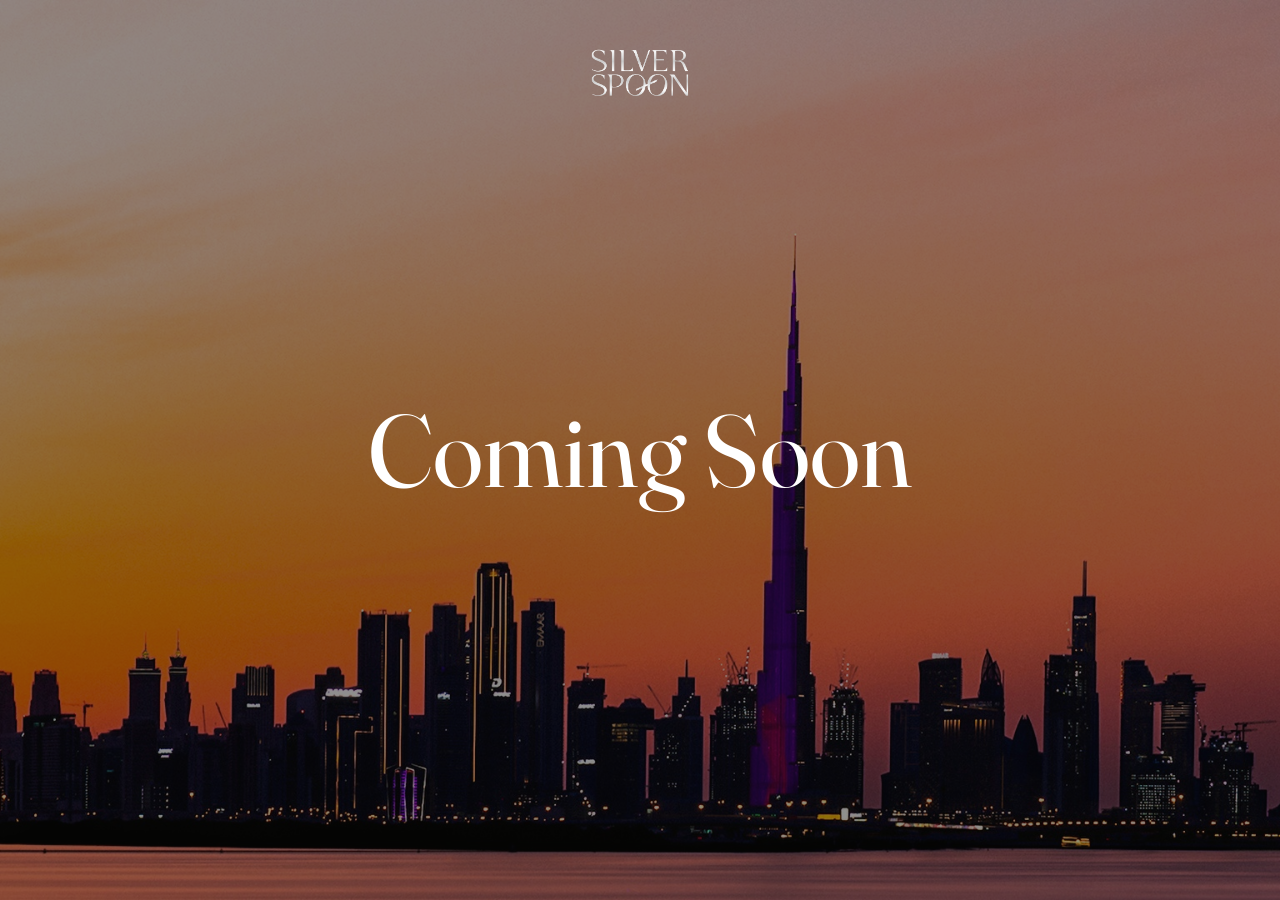
==== commit 61f1cee2: "Simplify Coming Soon page to just the heading over the hero video Co-Authored-By: Claude Opus 5.5 <n" ====
--- a/index.html
+++ b/index.html
@@ -3,11 +3,10 @@
 <head>
 <meta charset="UTF-8">
 <meta name="viewport" content="width=device-width, initial-scale=1.0">
-<title>Coming Soon | Leena Parwani, Silver Spoon Properties</title>
-<meta name="description" content="Leena Parwani, Private Client Representative in Dubai's premium property market. Our new website is launching soon.">
+<title>Coming Soon | Silver Spoon Properties</title>
 <link rel="preconnect" href="https://fonts.googleapis.com">
 <link rel="preconnect" href="https://fonts.gstatic.com" crossorigin>
-<link href="https://fonts.googleapis.com/css2?family=Fraunces:ital,opsz,wght@0,9..144,300;0,9..144,400;0,9..144,500;1,9..144,400&family=Inter:wght@400;500;600;700&display=swap" rel="stylesheet">
+<link href="https://fonts.googleapis.com/css2?family=Fraunces:opsz,wght@9..144,400&display=swap" rel="stylesheet">
 <link rel="icon" href="images/favicon.png" type="image/png">
 <script src="js/tracking.js"></script>
 <link rel="stylesheet" href="css/base.css">
@@ -19,47 +18,25 @@
 
   .cs{
     position:relative; min-height:100vh; min-height:100svh;
-    display:flex; flex-direction:column; align-items:center; justify-content:space-between;
-    padding:44px 24px 40px; text-align:center; overflow:hidden;
+    display:flex; flex-direction:column; align-items:center; justify-content:center;
+    padding:44px 16px; text-align:center; overflow:hidden;
   }
   .cs video, .cs-scrim{ position:absolute; inset:0; width:100%; height:100%; }
   .cs video{ object-fit:cover; z-index:0; }
-  .cs-scrim{ z-index:1; background:linear-gradient(180deg, rgba(10,9,8,.55) 0%, rgba(10,9,8,.7) 55%, rgba(10,9,8,.85) 100%); }
-  .cs > *:not(video):not(.cs-scrim){ position:relative; z-index:2; }
+  .cs-scrim{ z-index:1; background:rgba(10,9,8,.45); }
 
+  .cs-logo{ position:absolute; top:44px; left:0; right:0; z-index:2; display:flex; justify-content:center; }
   .cs-logo img{ height:58px; width:auto; }
 
-  .cs-main{ max-width:720px; }
-  .cs-main .eyebrow{ display:block; margin-bottom:26px; color:#cdb27a; }
-  .cs-main h1{
+  .cs h1{
+    position:relative; z-index:2;
     font-family:var(--serif); font-weight:400; line-height:1.08;
-    font-size:clamp(44px,7vw,88px);
-  }
-  .cs-main p{
-    margin:26px auto 0; max-width:540px;
-    font-size:17px; line-height:1.7; color:rgba(255,255,255,.8);
+    font-size:clamp(44px,8vw,104px);
   }
 
-  .cs-actions{ margin-top:42px; display:flex; flex-wrap:wrap; gap:14px; justify-content:center; }
-  .cs-actions a{
-    display:inline-flex; align-items:center; gap:10px;
-    padding:16px 30px; font-size:14px; font-weight:600; letter-spacing:.08em; text-transform:uppercase;
-    border:1px solid rgba(255,255,255,.45); transition:background .2s ease, color .2s ease;
-  }
-  .cs-actions a:hover{ background:var(--white); color:var(--ink); }
-  .cs-actions a.primary{ background:#B7B49B; border-color:#B7B49B; color:var(--ink); }
-  .cs-actions a.primary:hover{ background:#A6A388; border-color:#A6A388; }
-  .cs-actions svg{ width:18px; height:18px; stroke:currentColor; }
-
-  .cs-foot{ display:flex; flex-wrap:wrap; gap:10px 26px; justify-content:center; font-size:13px; color:rgba(255,255,255,.65); }
-  .cs-foot a:hover{ color:var(--white); }
-
   @media (max-width:640px){
-    .cs{ padding:32px 16px 28px; }
+    .cs-logo{ top:32px; }
     .cs-logo img{ height:46px; }
-    .cs-main p{ font-size:16px; }
-    .cs-actions{ flex-direction:column; align-items:stretch; }
-    .cs-actions a{ justify-content:center; }
   }
 </style>
 </head>
@@ -75,29 +52,7 @@
       <img src="images/logo/logo.png" alt="Silver Spoon Properties">
     </div>
 
-    <div class="cs-main">
-      <span class="eyebrow">Coming Soon</span>
-      <h1>Leena Parwani</h1>
-      <p>Your Private Client Representative in Dubai's premium property market. Our new website is launching shortly. In the meantime, Leena is available to speak with you directly.</p>
-
-      <div class="cs-actions">
-        <a class="primary" href="https://wa.me/971527693333">
-          <svg viewBox="0 0 24 24" fill="none" stroke-width="1.6"><path d="M20.5 11.9c0 4.7-3.8 8.5-8.5 8.5-1.5 0-2.9-.4-4.1-1.1L3.5 20.5l1.2-4.3a8.4 8.4 0 0 1-1.2-4.3c0-4.7 3.8-8.5 8.5-8.5s8.5 3.8 8.5 8.5Z"/></svg>
-          WhatsApp Leena
-        </a>
-        <a href="tel:+971527693333">
-          <svg viewBox="0 0 24 24" fill="none" stroke-width="1.6"><path d="M4 4h4l2 5-2.5 1.5a11 11 0 0 0 5 5L14 13l5 2v4a2 2 0 0 1-2 2C9.5 21 3 14.5 3 6a2 2 0 0 1 1-2Z"/></svg>
-          Call +971 52 769 3333
-        </a>
-      </div>
-    </div>
-
-    <div class="cs-foot">
-      <a href="https://www.instagram.com/leenaparwani?igsi=MTZodG40NWRyOHY2cw%3D%3D&utm_source=qr" target="_blank" rel="noopener">Instagram</a>
-      <a href="https://www.linkedin.com/in/leenaparwani/" target="_blank" rel="noopener">LinkedIn</a>
-      <a href="https://www.tiktok.com/@leenaparwani8?_r=1&_t=ZS-99CkbMmUnyv" target="_blank" rel="noopener">TikTok</a>
-      <span>&copy; Silver Spoon Properties LLC</span>
-    </div>
+    <h1>Coming Soon</h1>
   </main>
 
 </body>
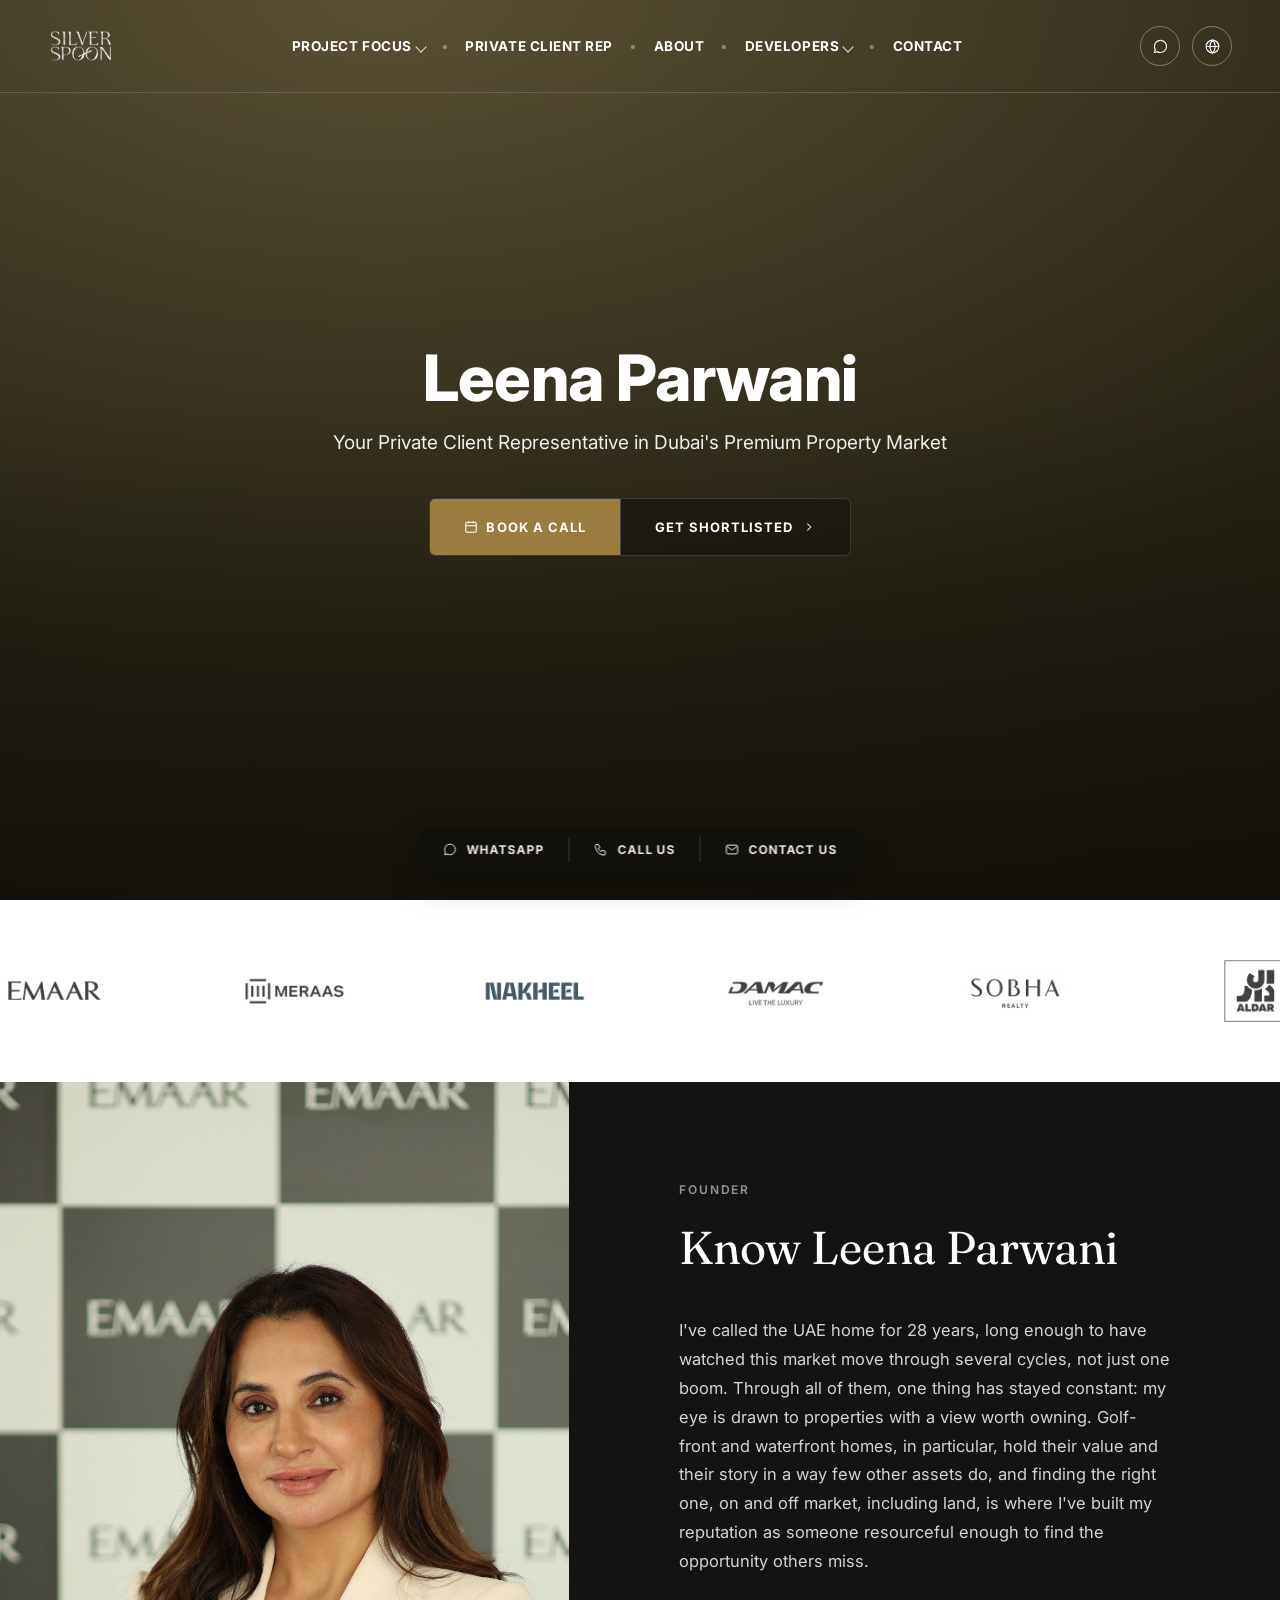
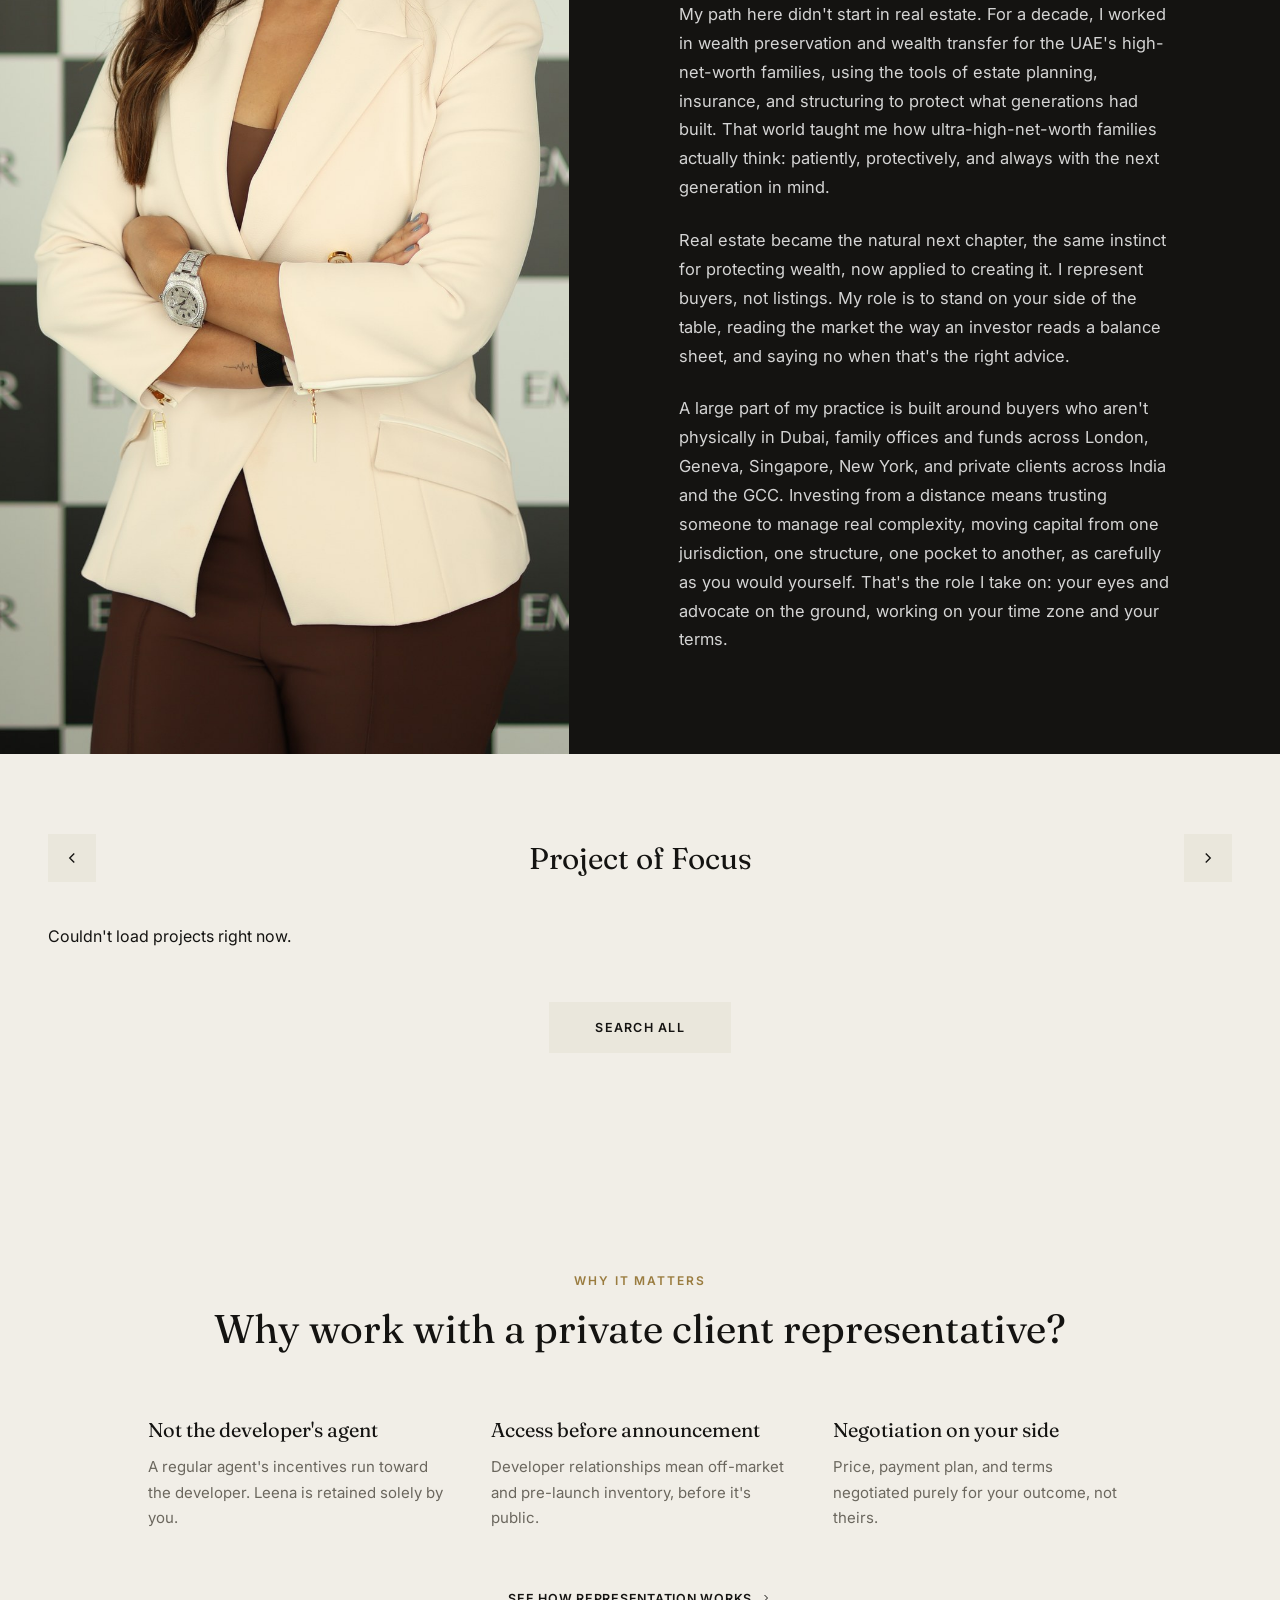
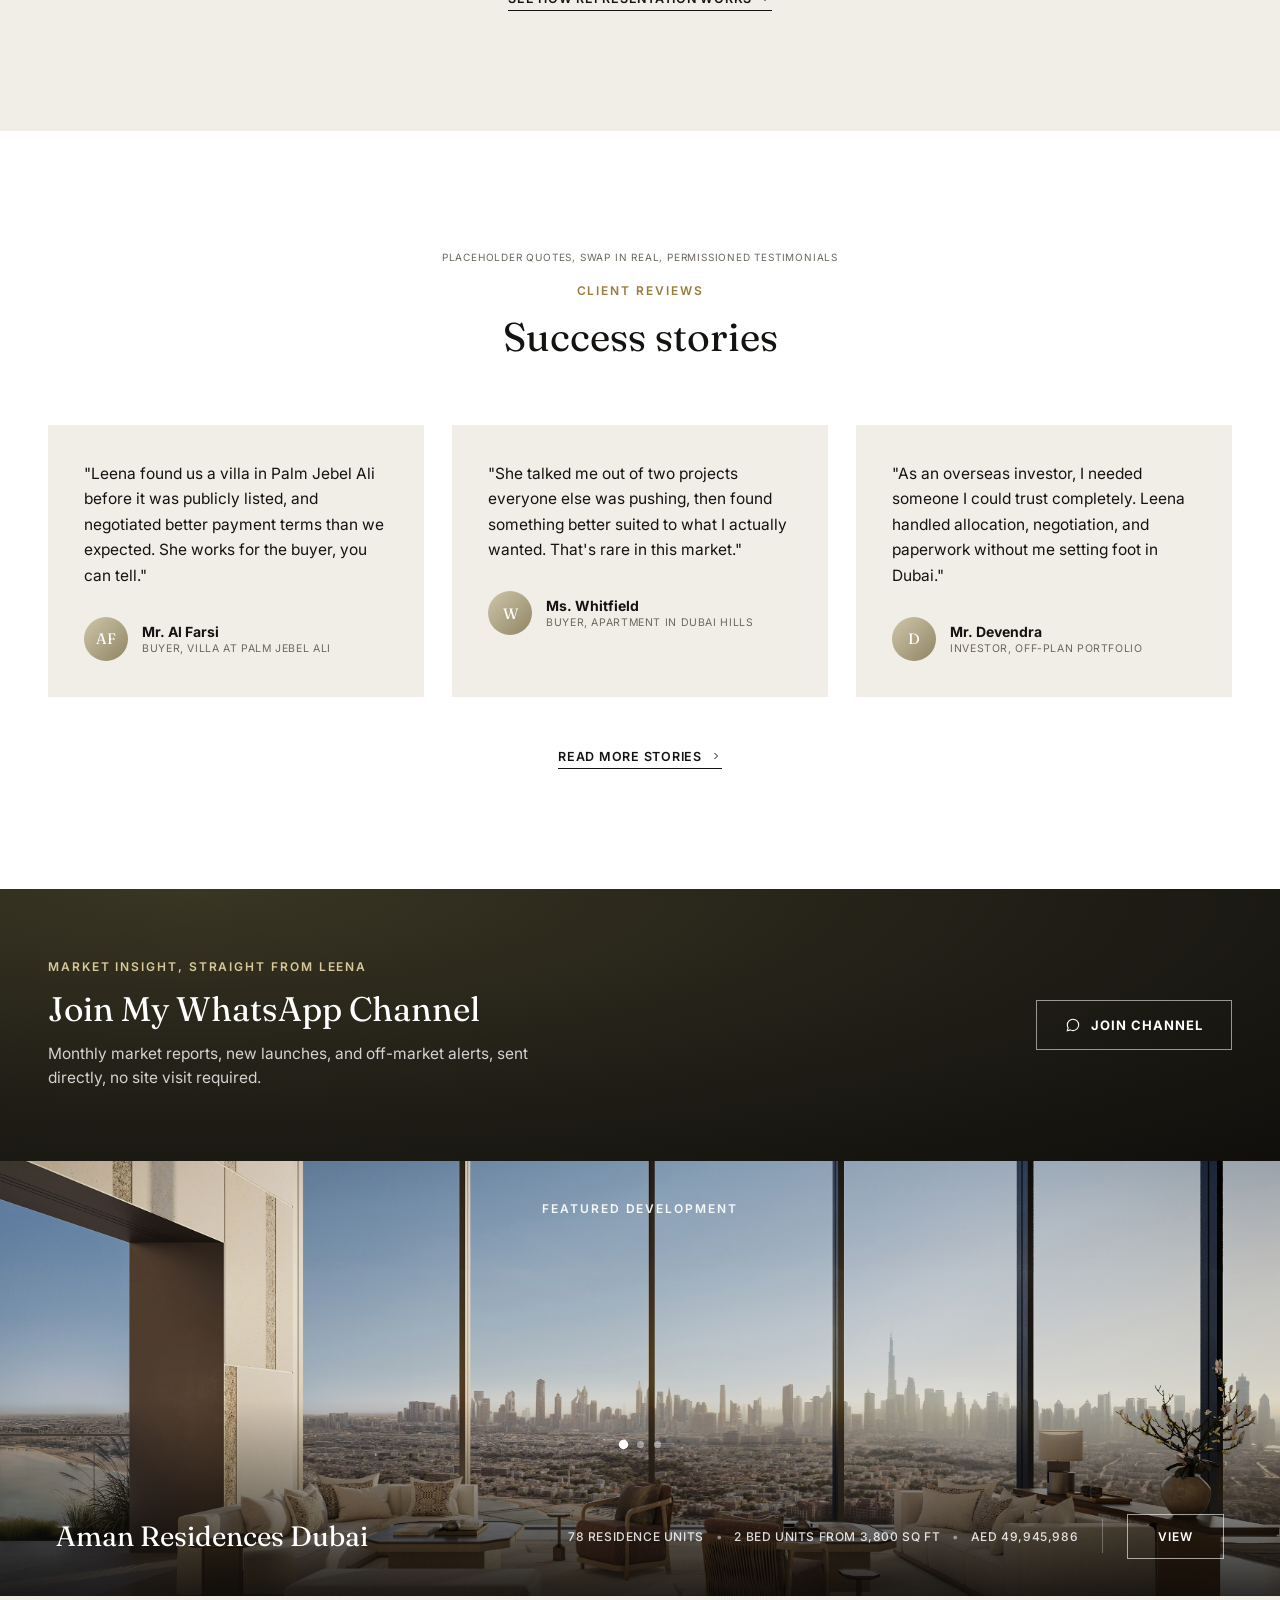
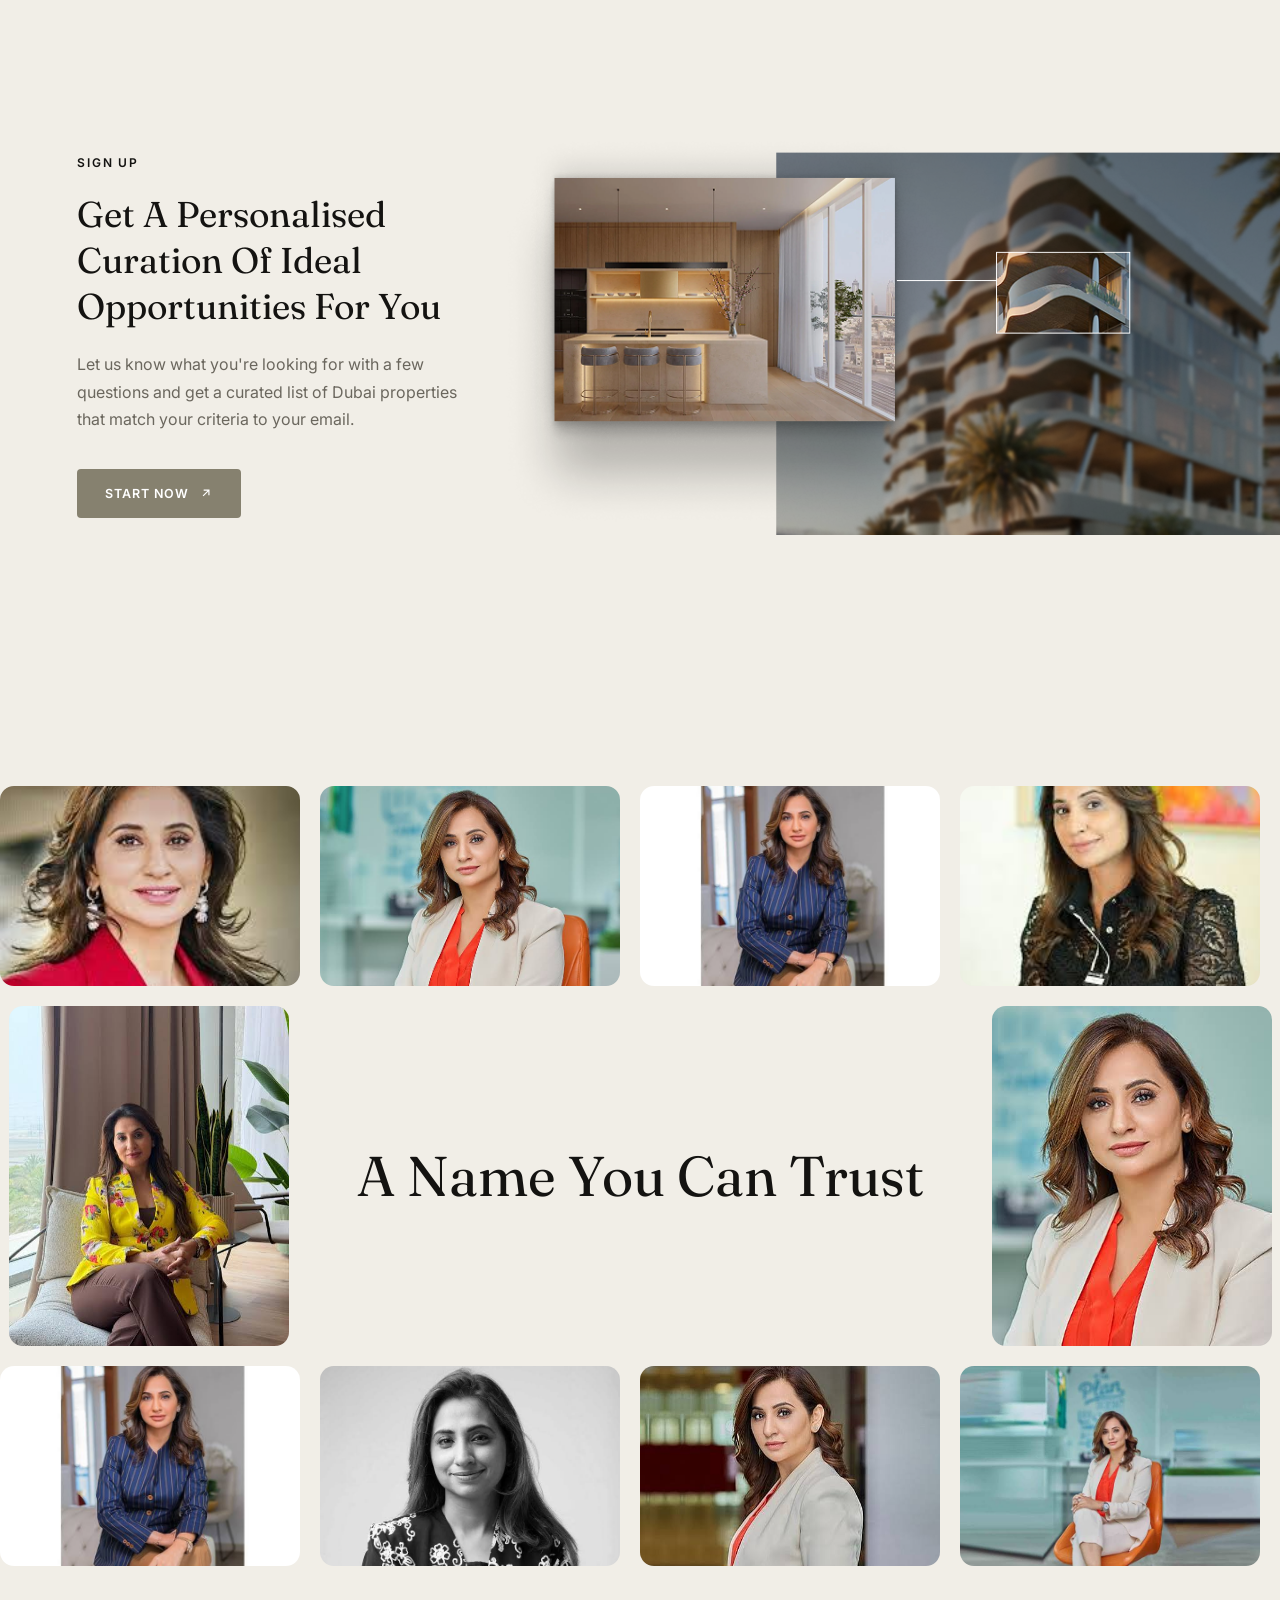
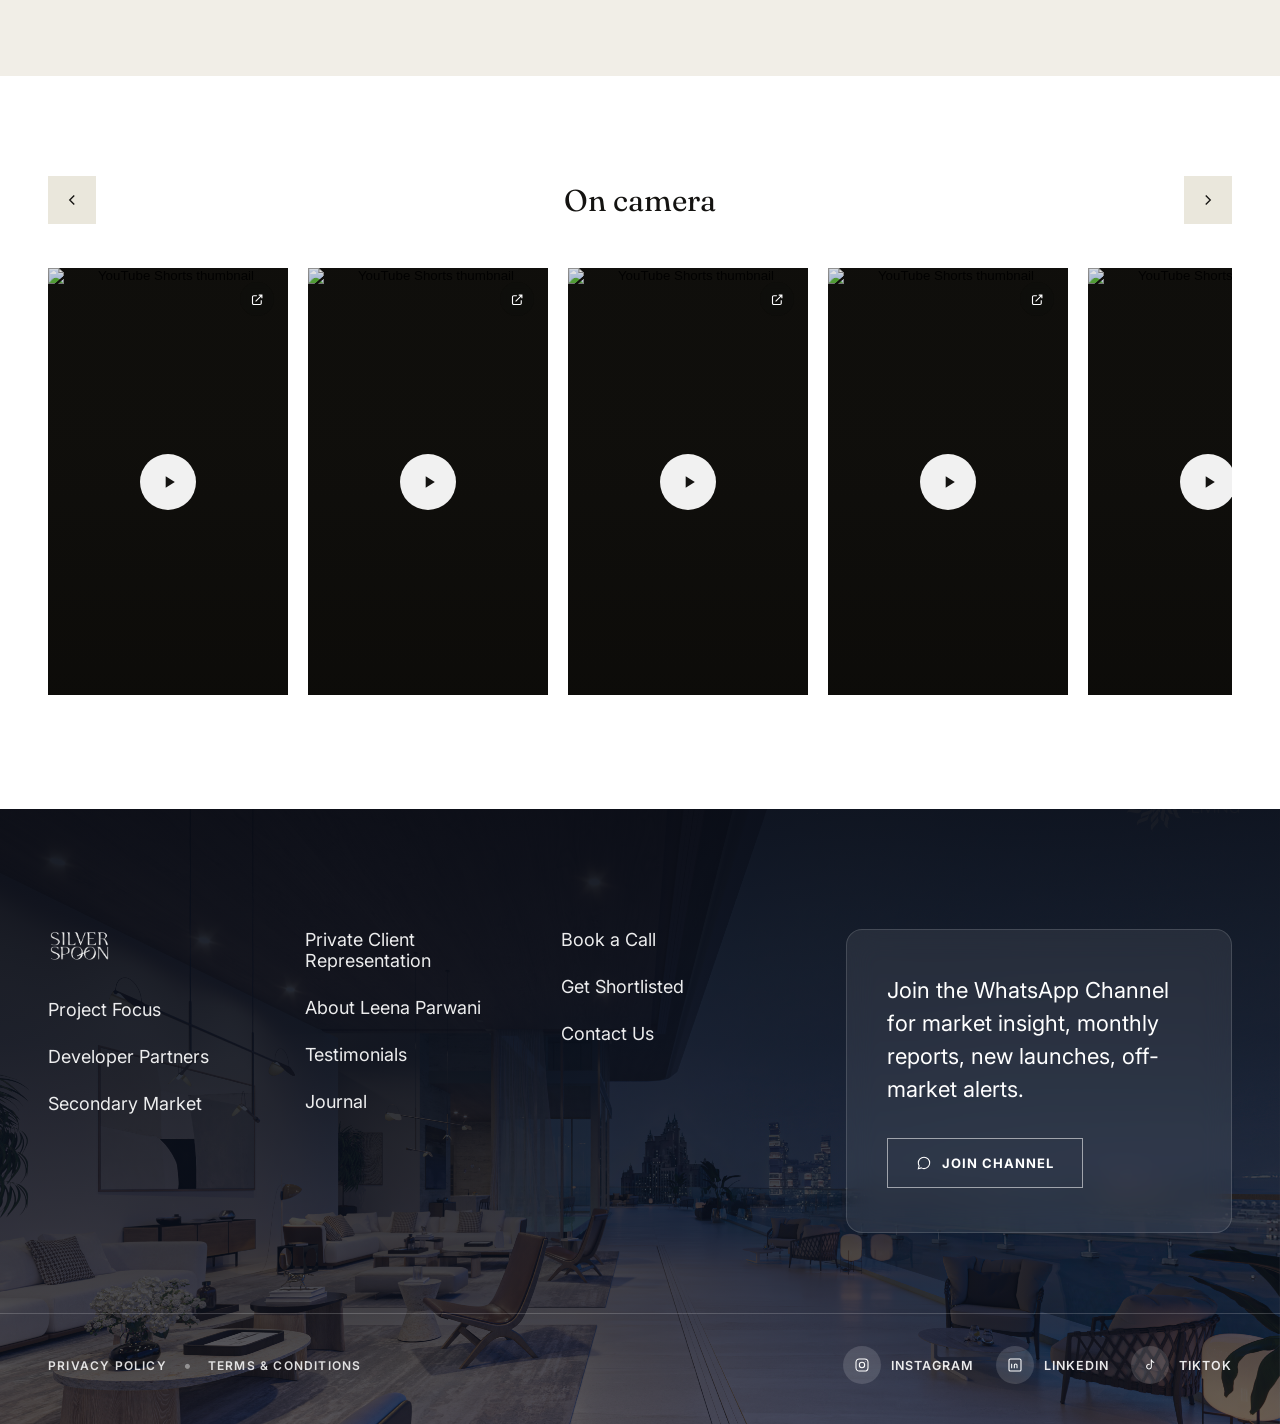
==== commit 2fb2a54c: "Restore the real homepage at the site root (Coming Soon off) Co-Authored-By: Claude Opus 5.5 <norepl" ====
--- a/index.html
+++ b/index.html
@@ -3,57 +3,497 @@
 <head>
 <meta charset="UTF-8">
 <meta name="viewport" content="width=device-width, initial-scale=1.0">
-<title>Coming Soon | Silver Spoon Properties</title>
+<title>Leena Parwani | Silver Spoon Properties</title>
 <link rel="preconnect" href="https://fonts.googleapis.com">
 <link rel="preconnect" href="https://fonts.gstatic.com" crossorigin>
-<link href="https://fonts.googleapis.com/css2?family=Fraunces:opsz,wght@9..144,400&display=swap" rel="stylesheet">
+<link href="https://fonts.googleapis.com/css2?family=Fraunces:ital,opsz,wght@0,9..144,300;0,9..144,400;0,9..144,500;1,9..144,400&family=Inter:wght@400;500;600;700;800&display=swap" rel="stylesheet">
 <link rel="icon" href="images/favicon.png" type="image/png">
 <script src="js/tracking.js"></script>
 <link rel="stylesheet" href="css/base.css">
-<style>
-  /* Standalone homepage placeholder. Swapped in/out by scripts/homepage.sh,
-     the real homepage is kept untouched in index.live.html. */
-  html, body{ height:100%; }
-  body{ background:var(--ink); color:var(--white); }
-
-  .cs{
-    position:relative; min-height:100vh; min-height:100svh;
-    display:flex; flex-direction:column; align-items:center; justify-content:center;
-    padding:44px 16px; text-align:center; overflow:hidden;
-  }
-  .cs video, .cs-scrim{ position:absolute; inset:0; width:100%; height:100%; }
-  .cs video{ object-fit:cover; z-index:0; }
-  .cs-scrim{ z-index:1; background:rgba(10,9,8,.45); }
-
-  .cs-logo{ position:absolute; top:44px; left:0; right:0; z-index:2; display:flex; justify-content:center; }
-  .cs-logo img{ height:58px; width:auto; }
-
-  .cs h1{
-    position:relative; z-index:2;
-    font-family:var(--serif); font-weight:400; line-height:1.08;
-    font-size:clamp(44px,8vw,104px);
-  }
-
-  @media (max-width:640px){
-    .cs-logo{ top:32px; }
-    .cs-logo img{ height:46px; }
-  }
-</style>
+<link rel="stylesheet" href="css/home.css">
 </head>
 <body>
 
-  <main class="cs">
-    <video autoplay muted loop playsinline poster="images/dubai-city-burj-khalifa-skyline-silhouette-cityscape-dusk-3840x1080-5904.jpg">
+  <!-- ============ NAV (overlay variant, transparent over hero video) ============ -->
+  <header class="site-nav site-nav--overlay">
+    <div class="nav-inner">
+      <a href="/" class="logo">
+        <img src="images/logo/logo.png" alt="Silver Spoon Properties" class="logo-img">
+      </a>
+
+      <nav class="primary">
+        <a href="/projects">Project Focus <span class="chevron"></span></a>
+        <span class="dot">•</span>
+        <a href="/representation">Private Client Rep</a>
+        <span class="dot">•</span>
+        <a href="/about">About</a>
+        <span class="dot">•</span>
+        <a href="/developers">Developers <span class="chevron"></span></a>
+        <span class="dot">•</span>
+        <a href="/contact">Contact</a>
+      </nav>
+
+      <div class="nav-icons">
+        <a class="icon-circle" href="https://wa.me/971527693333" aria-label="WhatsApp Leena">
+          <svg viewBox="0 0 24 24" fill="none" stroke-width="1.6"><path d="M20.5 11.9c0 4.7-3.8 8.5-8.5 8.5-1.5 0-2.9-.4-4.1-1.1L3.5 20.5l1.2-4.3a8.4 8.4 0 0 1-1.2-4.3c0-4.7 3.8-8.5 8.5-8.5s8.5 3.8 8.5 8.5Z"/></svg>
+        </a>
+        <a class="icon-circle" href="#" aria-label="Language">
+          <svg viewBox="0 0 24 24" fill="none" stroke-width="1.6"><circle cx="12" cy="12" r="9"/><path d="M3 12h18M12 3c2.5 2.6 3.8 5.7 3.8 9s-1.3 6.4-3.8 9c-2.5-2.6-3.8-5.7-3.8-9s1.3-6.4 3.8-9Z"/></svg>
+        </a>
+        <button class="menu-toggle" aria-label="Menu" aria-expanded="false">
+          <span></span><span></span><span></span>
+        </button>
+      </div>
+    </div>
+  </header>
+
+  <!-- ============ HERO ============ -->
+  <section class="hero">
+    <div class="hero-fallback-bg"></div>
+    <video autoplay muted loop playsinline>
       <source src="videos/herovideo.mp4" type="video/mp4">
     </video>
-    <div class="cs-scrim"></div>
-
-    <div class="cs-logo">
-      <img src="images/logo/logo.png" alt="Silver Spoon Properties">
-    </div>
-
-    <h1>Coming Soon</h1>
-  </main>
+
+    <div class="hero-content">
+      <h1>Leena Parwani</h1>
+      <p>Your Private Client Representative in Dubai's Premium Property Market</p>
+
+      <div class="hero-actions">
+        <a class="primary" href="/contact#book-a-call">
+          <svg viewBox="0 0 24 24" fill="none" stroke-width="1.8"><rect x="3" y="4" width="18" height="17" rx="2"/><path d="M8 2v4M16 2v4M3 10h18"/></svg>
+          Book a Call
+        </a>
+        <div class="sep"></div>
+        <a href="/contact#shortlist">
+          Get Shortlisted
+          <svg viewBox="0 0 24 24" fill="none" stroke-width="1.8"><path d="M9 6l6 6-6 6"/></svg>
+        </a>
+      </div>
+    </div>
+  </section>
+
+  <!-- ============ TRUST STRIP ============ -->
+  <section class="trust-strip">
+    <div class="trust-strip-row">
+      <div class="trust-strip-track">
+        <img src="images/DeveloperLogo/emaar-dubai.jpg" alt="Emaar">
+        <img src="images/DeveloperLogo/meraas.jpg" alt="Meraas">
+        <img src="images/DeveloperLogo/nakheel.jpg" alt="Nakheel">
+        <img src="images/DeveloperLogo/damac.jpg" alt="Damac">
+        <img src="images/DeveloperLogo/sobha-realty.jpg" alt="Sobha Realty">
+        <img src="images/DeveloperLogo/aldar.jpg" alt="Aldar">
+        <img src="images/DeveloperLogo/dar-al-arkan.jpg" alt="Dar Al Arkan">
+        <img src="images/DeveloperLogo/maf-logo.jpg" alt="MAF">
+        <img src="images/DeveloperLogo/emaar-dubai.jpg" alt="Emaar" aria-hidden="true">
+        <img src="images/DeveloperLogo/meraas.jpg" alt="Meraas" aria-hidden="true">
+        <img src="images/DeveloperLogo/nakheel.jpg" alt="Nakheel" aria-hidden="true">
+        <img src="images/DeveloperLogo/damac.jpg" alt="Damac" aria-hidden="true">
+        <img src="images/DeveloperLogo/sobha-realty.jpg" alt="Sobha Realty" aria-hidden="true">
+        <img src="images/DeveloperLogo/aldar.jpg" alt="Aldar" aria-hidden="true">
+        <img src="images/DeveloperLogo/dar-al-arkan.jpg" alt="Dar Al Arkan" aria-hidden="true">
+        <img src="images/DeveloperLogo/maf-logo.jpg" alt="MAF" aria-hidden="true">
+      </div>
+    </div>
+  </section>
+
+  <!-- ============ FOUNDER ============ -->
+  <section class="founder">
+    <div class="founder-photo">
+      <img src="images/leena-photos/leena.jpg" alt="Leena Parwani, Founder of Silver Spoon Properties">
+    </div>
+    <div class="founder-panel">
+      <span class="founder-eyebrow">Founder</span>
+      <h2>Know Leena Parwani</h2>
+      <div class="founder-copy">
+        <p>I've called the UAE home for 28 years, long enough to have watched this market move through several cycles, not just one boom. Through all of them, one thing has stayed constant: my eye is drawn to properties with a view worth owning. Golf-front and waterfront homes, in particular, hold their value and their story in a way few other assets do, and finding the right one, on and off market, including land, is where I've built my reputation as someone resourceful enough to find the opportunity others miss.</p>
+        <p>My path here didn't start in real estate. For a decade, I worked in wealth preservation and wealth transfer for the UAE's high-net-worth families, using the tools of estate planning, insurance, and structuring to protect what generations had built. That world taught me how ultra-high-net-worth families actually think: patiently, protectively, and always with the next generation in mind.</p>
+        <p>Real estate became the natural next chapter, the same instinct for protecting wealth, now applied to creating it. I represent buyers, not listings. My role is to stand on your side of the table, reading the market the way an investor reads a balance sheet, and saying no when that's the right advice.</p>
+        <p>A large part of my practice is built around buyers who aren't physically in Dubai, family offices and funds across London, Geneva, Singapore, New York, and private clients across India and the GCC. Investing from a distance means trusting someone to manage real complexity, moving capital from one jurisdiction, one structure, one pocket to another, as carefully as you would yourself. That's the role I take on: your eyes and advocate on the ground, working on your time zone and your terms.</p>
+      </div>
+    </div>
+  </section>
+
+  <!-- ============ PROJECT OF FOCUS (real projects, see content/projects/*.json) ============ -->
+  <section class="features">
+    <div class="features-wrap">
+      <div class="features-head">
+        <button class="features-arrow" id="featPrev" aria-label="Previous projects">
+          <svg viewBox="0 0 24 24" fill="none" stroke-width="1.8"><path d="M15 6l-6 6 6 6"/></svg>
+        </button>
+        <h2>Project of Focus</h2>
+        <button class="features-arrow" id="featNext" aria-label="Next projects">
+          <svg viewBox="0 0 24 24" fill="none" stroke-width="1.8"><path d="M9 6l6 6-6 6"/></svg>
+        </button>
+      </div>
+
+      <div class="features-track" id="featTrack">
+        <div class="projects-loading">Loading projects…</div>
+      </div>
+
+      <div class="features-cta">
+        <a class="btn-search-all" href="/projects">Search All</a>
+      </div>
+    </div>
+  </section>
+
+  <!-- ============ WHY A PRIVATE CLIENT REPRESENTATIVE ============ -->
+  <section class="why-pcr">
+    <div class="why-pcr-wrap">
+      <span class="eyebrow">Why It Matters</span>
+      <h2>Why work with a private client representative?</h2>
+      <div class="why-pcr-grid">
+        <div class="why-pcr-item">
+          <h3>Not the developer's agent</h3>
+          <p>A regular agent's incentives run toward the developer. Leena is retained solely by you.</p>
+        </div>
+        <div class="why-pcr-item">
+          <h3>Access before announcement</h3>
+          <p>Developer relationships mean off-market and pre-launch inventory, before it's public.</p>
+        </div>
+        <div class="why-pcr-item">
+          <h3>Negotiation on your side</h3>
+          <p>Price, payment plan, and terms negotiated purely for your outcome, not theirs.</p>
+        </div>
+      </div>
+      <a class="why-pcr-link" href="/representation">
+        See how representation works
+        <svg viewBox="0 0 24 24" fill="none" stroke-width="2"><path d="M9 6l6 6-6 6"/></svg>
+      </a>
+    </div>
+  </section>
+
+  <!-- ============ TESTIMONIALS (condensed) ============ -->
+  <section class="home-testimonials">
+    <div class="home-testimonials-wrap">
+      <p class="bio-note">Placeholder quotes, swap in real, permissioned testimonials</p>
+      <span class="eyebrow">Client Reviews</span>
+      <h2>Success stories</h2>
+      <div class="home-testimonials-grid">
+        <div class="home-test-card">
+          <p>"Leena found us a villa in Palm Jebel Ali before it was publicly listed, and negotiated better payment terms than we expected. She works for the buyer, you can tell."</p>
+          <div class="home-test-person">
+            <div class="home-test-avatar">AF</div>
+            <div><div class="name">Mr. Al Farsi</div><div class="role">Buyer, Villa at Palm Jebel Ali</div></div>
+          </div>
+        </div>
+        <div class="home-test-card">
+          <p>"She talked me out of two projects everyone else was pushing, then found something better suited to what I actually wanted. That's rare in this market."</p>
+          <div class="home-test-person">
+            <div class="home-test-avatar">W</div>
+            <div><div class="name">Ms. Whitfield</div><div class="role">Buyer, Apartment in Dubai Hills</div></div>
+          </div>
+        </div>
+        <div class="home-test-card">
+          <p>"As an overseas investor, I needed someone I could trust completely. Leena handled allocation, negotiation, and paperwork without me setting foot in Dubai."</p>
+          <div class="home-test-person">
+            <div class="home-test-avatar">D</div>
+            <div><div class="name">Mr. Devendra</div><div class="role">Investor, Off-Plan Portfolio</div></div>
+          </div>
+        </div>
+      </div>
+      <a class="why-pcr-link" href="/coming-soon?page=Testimonials">
+        Read more stories
+        <svg viewBox="0 0 24 24" fill="none" stroke-width="2"><path d="M9 6l6 6-6 6"/></svg>
+      </a>
+    </div>
+  </section>
+
+  <!-- ============ JOIN WHATSAPP CHANNEL ============ -->
+  <section class="wa-channel">
+    <div class="wa-channel-wrap">
+      <div class="wa-channel-text">
+        <span class="eyebrow">Market Insight, Straight From Leena</span>
+        <h2>Join My WhatsApp Channel</h2>
+        <p>Monthly market reports, new launches, and off-market alerts, sent directly, no site visit required.</p>
+      </div>
+      <a class="btn-wa-join wa-channel-cta" href="#">
+        <svg viewBox="0 0 24 24" fill="none" stroke-width="1.6"><path d="M20.5 11.9c0 4.7-3.8 8.5-8.5 8.5-1.5 0-2.9-.4-4.1-1.1L3.5 20.5l1.2-4.3a8.4 8.4 0 0 1-1.2-4.3c0-4.7 3.8-8.5 8.5-8.5s8.5 3.8 8.5 8.5Z"/></svg>
+        Join Channel
+      </a>
+    </div>
+  </section>
+
+   <!-- ============ FEATURED DEVELOPMENT ============ -->
+  <section class="featured-dev">
+    <div class="dev-slide is-active">
+      <img src="images/FEATUREDDEVELOPMENT/1777883846332-774979557.jpg" alt="Aman Residences Dubai living room with panoramic skyline views by day">
+    </div>
+    <div class="dev-slide">
+      <img src="images/FEATUREDDEVELOPMENT/1777883846813-262734492.jpg" alt="Aman Residences Dubai living room with panoramic skyline views by night">
+    </div>
+    <div class="dev-slide">
+      <img src="images/FEATUREDDEVELOPMENT/1777883847010-451571279.jpg" alt="Aerial view of Aman Residences Dubai beachfront towers and the Dubai skyline">
+    </div>
+
+    <div class="dev-scrim"></div>
+    <span class="dev-label">Featured Development</span>
+
+    <div class="dev-dots" id="devDots">
+      <button class="dev-dot is-active" data-index="0" aria-label="Show image 1"></button>
+      <button class="dev-dot" data-index="1" aria-label="Show image 2"></button>
+      <button class="dev-dot" data-index="2" aria-label="Show image 3"></button>
+    </div>
+
+    <div class="dev-bar">
+      <h3>Aman Residences Dubai</h3>
+      <div class="dev-bar-right">
+        <div class="dev-meta">
+          <span>78 Residence Units</span><span class="dot">•</span>
+          <span>2 Bed Units From 3,800 Sq Ft</span><span class="dot">•</span>
+          <span>AED 49,945,986</span>
+        </div>
+        <div class="dev-bar-divider"></div>
+        <a class="dev-view-btn" href="/coming-soon?page=Project+Focus">View</a>
+      </div>
+    </div>
+  </section>
+
+  <!-- ============ CURATION SIGN-UP ============ -->
+  <section class="curation">
+    <div class="curation-row">
+      <div class="curation-text">
+        <span class="curation-eyebrow">Sign Up</span>
+        <h2>Get A Personalised Curation Of Ideal Opportunities For You</h2>
+        <p>Let us know what you're looking for with a few questions and get a curated list of Dubai properties that match your criteria to your email.</p>
+        <a class="btn-start" href="/contact#shortlist">
+          Start Now
+          <svg viewBox="0 0 24 24" fill="none" stroke-width="2"><path d="M7 17L17 7M8 7h9v9"/></svg>
+        </a>
+      </div>
+      <div class="curation-photo">
+        <img src="images/commenimages/dubai-selling-guide-9dpTt35i.png" alt="Dubai residence interior and exterior showcase">
+      </div>
+    </div>
+  </section>
+
+  <!-- ============ TRUST WALL ============ -->
+  <section class="trust-wall">
+    <div class="trust-row trust-row--top">
+      <div class="trust-track">
+        <img src="images/leena/images.jpeg" alt="Leena Parwani, Founder of Silver Spoon Properties">
+        <img src="images/leena/images (1).jpeg" alt="Leena Parwani, Founder of Silver Spoon Properties">
+        <img src="images/leena/images (2).jpeg" alt="Leena Parwani, Founder of Silver Spoon Properties">
+        <img src="images/leena/images (3).jpeg" alt="Leena Parwani, Founder of Silver Spoon Properties">
+        <img src="images/leena/images (4).jpeg" alt="Leena Parwani, Founder of Silver Spoon Properties">
+        <img src="images/leena/images (5).jpeg" alt="Leena Parwani, Founder of Silver Spoon Properties">
+        <img src="images/leena/images.jpeg" alt="Leena Parwani, Founder of Silver Spoon Properties" aria-hidden="true">
+        <img src="images/leena/images (1).jpeg" alt="Leena Parwani, Founder of Silver Spoon Properties" aria-hidden="true">
+        <img src="images/leena/images (2).jpeg" alt="Leena Parwani, Founder of Silver Spoon Properties" aria-hidden="true">
+        <img src="images/leena/images (3).jpeg" alt="Leena Parwani, Founder of Silver Spoon Properties" aria-hidden="true">
+        <img src="images/leena/images (4).jpeg" alt="Leena Parwani, Founder of Silver Spoon Properties" aria-hidden="true">
+        <img src="images/leena/images (5).jpeg" alt="Leena Parwani, Founder of Silver Spoon Properties" aria-hidden="true">
+      </div>
+    </div>
+
+    <div class="trust-row trust-row--center">
+      <img src="images/leena/images (6).jpeg" alt="Leena Parwani, Founder of Silver Spoon Properties">
+      <img src="images/leena/images (8).jpeg" alt="Leena Parwani, Founder of Silver Spoon Properties">
+      <div class="trust-center-text">
+        <h2>A Name You Can Trust</h2>
+      </div>
+      <img src="images/leena/images (1).jpeg" alt="Leena Parwani, Founder of Silver Spoon Properties">
+      <img src="images/leena/images (3).jpeg" alt="Leena Parwani, Founder of Silver Spoon Properties">
+    </div>
+
+    <div class="trust-row trust-row--bottom">
+      <div class="trust-track">
+        <img src="images/leena/images (2).jpeg" alt="Leena Parwani, Founder of Silver Spoon Properties">
+        <img src="images/leena/images (4).jpeg" alt="Leena Parwani, Founder of Silver Spoon Properties">
+        <img src="images/leena/images (5).jpeg" alt="Leena Parwani, Founder of Silver Spoon Properties">
+        <img src="images/leena/images (6).jpeg" alt="Leena Parwani, Founder of Silver Spoon Properties">
+        <img src="images/leena/images (8).jpeg" alt="Leena Parwani, Founder of Silver Spoon Properties">
+        <img src="images/leena/images.jpeg" alt="Leena Parwani, Founder of Silver Spoon Properties">
+        <img src="images/leena/images (2).jpeg" alt="Leena Parwani, Founder of Silver Spoon Properties" aria-hidden="true">
+        <img src="images/leena/images (4).jpeg" alt="Leena Parwani, Founder of Silver Spoon Properties" aria-hidden="true">
+        <img src="images/leena/images (5).jpeg" alt="Leena Parwani, Founder of Silver Spoon Properties" aria-hidden="true">
+        <img src="images/leena/images (6).jpeg" alt="Leena Parwani, Founder of Silver Spoon Properties" aria-hidden="true">
+        <img src="images/leena/images (8).jpeg" alt="Leena Parwani, Founder of Silver Spoon Properties" aria-hidden="true">
+        <img src="images/leena/images.jpeg" alt="Leena Parwani, Founder of Silver Spoon Properties" aria-hidden="true">
+      </div>
+    </div>
+  </section>
+
+  <!-- ============ ON CAMERA (YouTube Shorts, rendered from REEL_IDS below) ============ -->
+  <section class="reels">
+    <div class="reels-wrap">
+      <div class="features-head">
+        <button class="features-arrow" id="reelsPrev" aria-label="Previous videos">
+          <svg viewBox="0 0 24 24" fill="none" stroke-width="1.8"><path d="M15 6l-6 6 6 6"/></svg>
+        </button>
+        <h2>On camera</h2>
+        <button class="features-arrow" id="reelsNext" aria-label="Next videos">
+          <svg viewBox="0 0 24 24" fill="none" stroke-width="1.8"><path d="M9 6l6 6-6 6"/></svg>
+        </button>
+      </div>
+
+      <div class="reels-track" id="reelsTrack"></div>
+    </div>
+  </section>
+
+  <!-- ============ FOOTER (standard, identical on every page) ============ -->
+  <footer class="site-footer">
+    <div class="footer-bg"></div>
+    <div class="footer-overlay"></div>
+    <div class="footer-content">
+      <div class="footer-top">
+        <div class="footer-cols">
+          <div class="footer-col">
+            <div class="flogo"><img src="images/logo/logo.png" alt="Silver Spoon Properties" class="logo-img"></div>
+            <a href="/projects">Project Focus</a>
+            <a href="/developers">Developer Partners</a>
+            <a href="/coming-soon?page=Secondary+Market">Secondary Market</a>
+          </div>
+          <div class="footer-col">
+            <a href="/representation">Private Client Representation</a>
+            <a href="/about">About Leena Parwani</a>
+            <a href="/coming-soon?page=Testimonials">Testimonials</a>
+            <a href="/coming-soon?page=Journal">Journal</a>
+          </div>
+          <div class="footer-col">
+            <a href="/contact#book-a-call">Book a Call</a>
+            <a href="/contact#shortlist">Get Shortlisted</a>
+            <a href="/contact">Contact Us</a>
+          </div>
+        </div>
+
+        <div class="footer-card">
+          <p>Join the WhatsApp Channel for market insight, monthly reports, new launches, off-market alerts.</p>
+          <a class="btn-wa-join" href="#">
+            <svg viewBox="0 0 24 24" fill="none" stroke-width="1.6"><path d="M20.5 11.9c0 4.7-3.8 8.5-8.5 8.5-1.5 0-2.9-.4-4.1-1.1L3.5 20.5l1.2-4.3a8.4 8.4 0 0 1-1.2-4.3c0-4.7 3.8-8.5 8.5-8.5s8.5 3.8 8.5 8.5Z"/></svg>
+            Join Channel
+          </a>
+        </div>
+      </div>
+
+      <div class="footer-bottom">
+        <div class="footer-legal">
+          <a href="/privacy">Privacy Policy</a><span>•</span><a href="/terms">Terms &amp; Conditions</a>
+        </div>
+        <div class="footer-social">
+          <a href="https://www.instagram.com/leenaparwani?igsi=MTZodG40NWRyOHY2cw%3D%3D&utm_source=qr" target="_blank" rel="noopener"><span class="fs-icon"><svg viewBox="0 0 24 24" fill="none" stroke-width="1.6"><rect x="3" y="3" width="18" height="18" rx="5"/><circle cx="12" cy="12" r="4"/><circle cx="17.2" cy="6.8" r="0.6" fill="currentColor" stroke="none"/></svg></span>Instagram</a>
+          <a href="https://www.linkedin.com/in/leenaparwani/" target="_blank" rel="noopener"><span class="fs-icon"><svg viewBox="0 0 24 24" fill="none" stroke-width="1.6"><rect x="3" y="3" width="18" height="18" rx="2"/><path d="M7 10v7M7 7v.01M11 17v-4.5a2 2 0 0 1 4 0V17M11 12.5V17"/></svg></span>LinkedIn</a>
+          <a href="https://www.tiktok.com/@leenaparwani8?_r=1&_t=ZS-99CkbMmUnyv" target="_blank" rel="noopener"><span class="fs-icon"><svg viewBox="0 0 24 24" fill="none" stroke-width="1.6"><path d="M14 4v10.5a3.5 3.5 0 1 1-2.5-3.36"/><path d="M14 4c.4 2.4 2.1 4 4.3 4.3"/></svg></span>TikTok</a>
+        </div>
+      </div>
+    </div>
+  </footer>
+
+  <!-- ============ FLOATING CONTACT PILL (persists across the whole site) ============ -->
+  <div class="contact-pill">
+    <a href="https://wa.me/971527693333"><svg viewBox="0 0 24 24" fill="none" stroke-width="1.6"><path d="M20.5 11.9c0 4.7-3.8 8.5-8.5 8.5-1.5 0-2.9-.4-4.1-1.1L3.5 20.5l1.2-4.3a8.4 8.4 0 0 1-1.2-4.3c0-4.7 3.8-8.5 8.5-8.5s8.5 3.8 8.5 8.5Z"/></svg>WhatsApp</a>
+    <div class="sep"></div>
+    <a href="tel:+971527693333"><svg viewBox="0 0 24 24" fill="none" stroke-width="1.6"><path d="M4 4h4l2 5-2.5 1.5a11 11 0 0 0 5 5L14 13l5 2v4a2 2 0 0 1-2 2C9.5 21 3 14.5 3 6a2 2 0 0 1 1-2Z"/></svg>Call Us</a>
+    <div class="sep"></div>
+    <a href="/contact"><svg viewBox="0 0 24 24" fill="none" stroke-width="1.6"><rect x="3" y="5" width="18" height="14" rx="2"/><path d="m4 7 8 6 8-6"/></svg>Contact Us</a>
+  </div>
+
+  <script src="js/projects-loader.js"></script>
+  <script>
+    const featTrack = document.getElementById('featTrack');
+    const featPrev = document.getElementById('featPrev');
+    const featNext = document.getElementById('featNext');
+    const FEAT_PLACEHOLDER_IMG = 'data:image/svg+xml,' + encodeURIComponent(
+      '<svg xmlns="http://www.w3.org/2000/svg" width="800" height="600"><rect width="800" height="600" fill="#EFEDE4"/></svg>'
+    );
+
+    (async function loadProjectOfFocus(){
+      try {
+        const projects = await window.SSPProjects.fetchProjects();
+        featTrack.innerHTML = projects.map(p => `
+          <a class="feature-card" href="/project?id=${encodeURIComponent(p.id)}">
+            <img src="${p.heroImage}" alt="${p.name}" onerror="this.src='${FEAT_PLACEHOLDER_IMG}'">
+            <div class="feature-card-info">
+              <h3>${p.name}</h3>
+              <div class="feature-meta"><span>${p.developer}</span><span class="dot">•</span><span>${p.community}</span></div>
+            </div>
+          </a>`).join('');
+      } catch (e) {
+        featTrack.innerHTML = '<div class="projects-loading">Couldn\'t load projects right now.</div>';
+      }
+    })();
+
+    function featStep(){
+      const card = featTrack.querySelector('.feature-card');
+      return card.offsetWidth + 22;
+    }
+    featNext.addEventListener('click', () => featTrack.scrollBy({ left: featStep(), behavior: 'smooth' }));
+    featPrev.addEventListener('click', () => featTrack.scrollBy({ left: -featStep(), behavior: 'smooth' }));
+  </script>
+
+  <script>
+    const devSlides = document.querySelectorAll('.dev-slide');
+    const devDots = document.querySelectorAll('.dev-dot');
+    let devIndex = 0;
+    let devTimer;
+
+    function devShow(i){
+      devSlides[devIndex].classList.remove('is-active');
+      devDots[devIndex].classList.remove('is-active');
+      devIndex = i;
+      devSlides[devIndex].classList.add('is-active');
+      devDots[devIndex].classList.add('is-active');
+    }
+    function devAutoAdvance(){
+      devTimer = setInterval(() => devShow((devIndex + 1) % devSlides.length), 5000);
+    }
+    devDots.forEach((dot, i) => {
+      dot.addEventListener('click', () => {
+        if (i === devIndex) return;
+        devShow(i);
+        clearInterval(devTimer);
+        devAutoAdvance();
+      });
+    });
+    devAutoAdvance();
+  </script>
+
+  <script>
+    // ON CAMERA, add future YouTube Shorts here, newest first or last, doesn't matter.
+    // Just the video ID (the part after /shorts/ in the URL, before any "?").
+    const REEL_IDS = [
+      'kWb6cy4i-vw',
+      'LjZtou6ZCEI',
+      '6Zcrh6YC7WU',
+      'pV_ok2TF47w',
+      'sT6LCobMFDE',
+      'FWq3kY8X3pI',
+      'Wq9yto57n_s'
+    ];
+
+    const reelsTrack = document.getElementById('reelsTrack');
+    const reelsPrev = document.getElementById('reelsPrev');
+    const reelsNext = document.getElementById('reelsNext');
+
+    reelsTrack.innerHTML = REEL_IDS.map(id => `
+      <div class="reel-card" data-id="${id}">
+        <button class="reel-play" aria-label="Play video">
+          <img src="https://img.youtube.com/vi/${id}/hqdefault.jpg" alt="YouTube Shorts thumbnail" loading="lazy">
+          <span class="reel-play-icon">
+            <svg viewBox="0 0 24 24" fill="currentColor"><path d="M8 5v14l11-7Z"/></svg>
+          </span>
+        </button>
+        <a class="reel-watch" href="https://youtube.com/shorts/${id}" target="_blank" rel="noopener" aria-label="Watch on YouTube">
+          <svg viewBox="0 0 24 24" fill="none" stroke-width="1.8"><path d="M14 5h5v5M9 15 19 5"/><path d="M18 13v5a2 2 0 0 1-2 2H6a2 2 0 0 1-2-2V8a2 2 0 0 1 2-2h5"/></svg>
+        </a>
+      </div>
+    `).join('');
+
+    reelsTrack.querySelectorAll('.reel-play').forEach(btn => {
+      btn.addEventListener('click', () => {
+        const id = btn.closest('.reel-card').dataset.id;
+        btn.outerHTML = `<iframe class="reel-frame" src="https://www.youtube-nocookie.com/embed/${id}?autoplay=1&rel=0" title="YouTube short" frameborder="0" allow="accelerometer; autoplay; clipboard-write; encrypted-media; gyroscope; picture-in-picture" allowfullscreen></iframe>`;
+      });
+    });
+
+    function reelsStep(){
+      const card = reelsTrack.querySelector('.reel-card');
+      return card.offsetWidth + 20;
+    }
+    reelsNext.addEventListener('click', () => reelsTrack.scrollBy({ left: reelsStep(), behavior: 'smooth' }));
+    reelsPrev.addEventListener('click', () => reelsTrack.scrollBy({ left: -reelsStep(), behavior: 'smooth' }));
+  </script>
+
+  <script src="js/nav.js"></script>
 
 </body>
 </html>
--- a/css/home.css
+++ b/css/home.css
@@ -0,0 +1,512 @@
+/* =====================================================================
+   HOME.CSS, page-specific styles for home.html
+   Shared nav (overlay variant) / contact pill / footer / buttons live
+   in base.css.
+   ===================================================================== */
+
+/* ============ HERO (video, centered content) ============ */
+.hero{
+  position:relative; height:100vh; min-height:680px;
+  overflow:hidden;
+  background:#1a1712;
+  display:flex; align-items:center; justify-content:center;
+}
+.hero video{
+  position:absolute; inset:0; width:100%; height:100%; object-fit:cover; z-index:1;
+}
+.hero::after{
+  content:"";
+  position:absolute; inset:0; z-index:2;
+  background:linear-gradient(180deg, rgba(10,8,4,0.18) 0%, rgba(10,8,4,0.22) 45%, rgba(10,8,4,0.58) 100%);
+}
+
+.hero-content{
+  position:relative; z-index:3; text-align:center;
+  padding:0 24px; max-width:900px;
+}
+.hero-content h1{
+  font-family:var(--sans); font-weight:800; color:var(--white);
+  font-size:clamp(36px, 5.6vw, 64px); letter-spacing:-.01em; line-height:1.05;
+}
+.hero-content p{
+  margin-top:20px;
+  font-family:var(--sans); font-weight:400; font-size:19px;
+  color:rgba(255,255,255,0.92);
+}
+
+.hero-actions{
+  display:inline-flex; align-items:stretch;
+  margin-top:44px;
+  background:rgba(20,18,14,0.55); backdrop-filter:blur(8px);
+  border-radius:6px; overflow:hidden;
+  border:1px solid rgba(255,255,255,0.14);
+}
+.hero-actions a{
+  display:flex; align-items:center; gap:8px;
+  padding:20px 34px;
+  font-size:13px; font-weight:700; letter-spacing:.08em; text-transform:uppercase;
+  color:var(--white); transition:background .2s ease;
+  white-space:nowrap;
+}
+.hero-actions a:hover{ background:rgba(255,255,255,0.1); }
+.hero-actions a.primary{ background:var(--brass); }
+.hero-actions a.primary:hover{ background:#8a6f37; }
+.hero-actions .sep{ width:1px; background:rgba(255,255,255,0.22); }
+.hero-actions svg{ width:14px; height:14px; stroke:var(--white); }
+
+/* .hero-note sits at top:20px by default (base.css); nudge below the
+   overlay nav bar on this page since the nav is absolutely positioned
+   on top of the hero */
+.hero .hero-note{ top:96px; }
+
+@media (max-width:640px){
+  .hero-actions{ flex-direction:column; border-radius:10px; }
+  .hero-actions .sep{ width:100%; height:1px; }
+  .hero-actions a{ justify-content:center; padding:16px 24px; }
+}
+
+/* ============ TRUST STRIP (developer logos, auto-scrolling right-to-left) ============ */
+.trust-strip{ background:var(--white); padding:52px 0; overflow:hidden; }
+.trust-strip-row{ overflow:hidden; }
+.bio-note{
+  font-family:var(--sans); font-size:10px; letter-spacing:.08em; text-transform:uppercase;
+  color:var(--grey); margin-bottom:36px;
+}
+
+/* Right-to-left loop: same seamless-marquee technique as .trust-track
+   (see Trust Wall further down), margin-right on every tile (not flex
+   gap) so the duplicated set repeats at exactly half the track width. */
+.trust-strip-track{
+  display:flex; align-items:center; width:max-content;
+  animation:trustStripScroll 32s linear infinite;
+}
+.trust-strip:hover .trust-strip-track{ animation-play-state:paused; }
+@keyframes trustStripScroll{
+  from{ transform:translateX(0); }
+  to{ transform:translateX(-50%); }
+}
+.trust-strip-track img{
+  height:78px; width:auto; margin-right:132px;
+  opacity:.75; transition:opacity .2s ease; flex-shrink:0;
+}
+.trust-strip-track img:hover{ opacity:1; }
+
+@media (max-width:640px){
+  .trust-strip{ padding:36px 0; }
+  .trust-strip-track img{ height:54px; margin-right:84px; }
+}
+
+/* ============ FOUNDER (split photo / dark bio panel) ============ */
+.founder{
+  display:grid; grid-template-columns:1fr 1.25fr;
+  min-height:92vh;
+}
+.founder-photo{ position:relative; min-height:640px; overflow:hidden; }
+.founder-photo img{ position:absolute; inset:0; width:100%; height:100%; object-fit:cover; }
+
+.founder-panel{
+  background:var(--ink);
+  display:flex; flex-direction:column; justify-content:center;
+  padding:100px 110px;
+}
+.founder-note{
+  font-family:var(--sans); font-size:10px; letter-spacing:.08em; text-transform:uppercase;
+  color:rgba(255,255,255,0.4); margin-bottom:30px;
+}
+.founder-eyebrow{
+  display:block; font-family:var(--sans); font-weight:600; font-size:12px;
+  letter-spacing:.16em; text-transform:uppercase; color:rgba(255,255,255,0.55);
+  margin-bottom:22px;
+}
+.founder-panel h2{
+  font-family:var(--serif); font-weight:400; font-size:clamp(32px,3.6vw,46px);
+  color:var(--white); margin-bottom:40px;
+}
+.founder-copy{ display:flex; flex-direction:column; gap:24px; max-width:64ch; }
+.founder-copy p{
+  font-family:var(--sans); font-weight:400; font-size:16.5px; line-height:1.75;
+  color:rgba(255,255,255,0.82);
+}
+
+@media (max-width:900px){
+  .founder{ grid-template-columns:1fr; min-height:auto; }
+  .founder-photo{ min-height:440px; }
+  .founder-panel{ padding:64px 24px; }
+}
+
+/* ============ FEATURE PROPERTIES (horizontally-scrolling carousel) ============ */
+.features{ background:var(--cream); padding:80px 0 100px; }
+.features-wrap{ max-width:1760px; margin:0 auto; padding:0 48px; }
+
+.features-head{
+  display:flex; align-items:center; justify-content:space-between;
+  gap:24px; margin-bottom:44px;
+}
+.features-head h2{
+  font-family:var(--serif); font-weight:400; font-size:clamp(24px,2.4vw,30px);
+  color:var(--ink); text-align:center; flex:1;
+}
+.features-arrow{
+  width:48px; height:48px; flex-shrink:0; background:#EAE7DC; border:none;
+  display:flex; align-items:center; justify-content:center; cursor:pointer;
+  transition:background .2s ease;
+}
+.features-arrow:hover{ background:#DDD9C9; }
+.features-arrow svg{ width:18px; height:18px; stroke:var(--ink); }
+
+.features-track{
+  display:flex; gap:22px; overflow-x:auto; scroll-behavior:smooth;
+  scrollbar-width:none; padding-bottom:4px;
+}
+.features-track::-webkit-scrollbar{ display:none; }
+
+.feature-card{
+  position:relative; flex:0 0 auto;
+  width:min(26vw, 460px); min-width:300px; height:620px;
+  overflow:hidden; background:#100f0c;
+}
+.feature-card img{
+  position:absolute; inset:0; width:100%; height:100%; object-fit:cover;
+}
+.feature-card::after{
+  content:""; position:absolute; inset:0;
+  background:linear-gradient(180deg, rgba(10,9,7,0) 45%, rgba(10,9,7,0.72) 100%);
+}
+.feature-card-info{
+  position:absolute; z-index:2; left:0; right:0; bottom:0; padding:26px 26px 30px;
+}
+.feature-card-info h3{
+  font-family:var(--sans); font-weight:600; font-size:17.5px; line-height:1.4;
+  color:var(--white);
+}
+.feature-meta{
+  display:flex; align-items:center; gap:10px; margin-top:14px;
+  font-family:var(--sans); font-weight:500; font-size:12px; letter-spacing:.05em;
+  text-transform:uppercase; color:rgba(255,255,255,0.88);
+}
+.feature-meta .dot{ opacity:.7; }
+
+.features-cta{ text-align:center; margin-top:52px; }
+.btn-search-all{
+  display:inline-block; background:#EAE7DC; color:var(--ink);
+  font-family:var(--sans); font-weight:600; font-size:12.5px; letter-spacing:.1em; text-transform:uppercase;
+  padding:18px 46px; transition:background .2s ease;
+}
+.btn-search-all:hover{ background:#DDD9C9; }
+
+@media (max-width:900px){
+  .features{ padding:64px 0 80px; }
+  .features-wrap{ padding:0 24px; }
+  .feature-card{ width:78vw; height:480px; }
+  .features-head{ margin-bottom:32px; }
+}
+
+/* ============ WHY A PRIVATE CLIENT REPRESENTATIVE (short block) ============ */
+.why-pcr{ background:var(--cream); padding:120px 0; text-align:center; }
+.why-pcr-wrap{ max-width:1080px; margin:0 auto; padding:0 48px; }
+.why-pcr .eyebrow{ display:block; margin-bottom:16px; }
+.why-pcr h2{
+  font-family:var(--serif); font-weight:400; font-size:clamp(28px,3.4vw,40px);
+  color:var(--ink); margin-bottom:64px;
+}
+.why-pcr-grid{
+  display:grid; grid-template-columns:repeat(3,1fr); gap:44px;
+  text-align:left; margin-bottom:56px;
+}
+.why-pcr-item h3{
+  font-family:var(--serif); font-weight:400; font-size:20px; color:var(--ink); margin-bottom:12px;
+}
+.why-pcr-item p{ font-family:var(--sans); font-size:15px; line-height:1.7; color:var(--grey); }
+
+.why-pcr-link{
+  display:inline-flex; align-items:center; gap:8px;
+  font-family:var(--sans); font-weight:600; font-size:12.5px; letter-spacing:.06em; text-transform:uppercase;
+  color:var(--ink); border-bottom:1px solid var(--ink); padding-bottom:4px; transition:color .2s ease, border-color .2s ease;
+}
+.why-pcr-link:hover{ color:var(--brass); border-color:var(--brass); }
+.why-pcr-link svg{ width:12px; height:12px; stroke:currentColor; }
+
+@media (max-width:900px){
+  .why-pcr{ padding:80px 0; }
+  .why-pcr h2{ margin-bottom:44px; }
+  .why-pcr-grid{ grid-template-columns:1fr; gap:32px; margin-bottom:40px; }
+}
+
+/* ============ TESTIMONIALS (condensed, home) ============ */
+.home-testimonials{ background:var(--white); padding:120px 0; text-align:center; }
+.home-testimonials-wrap{ max-width:var(--container); margin:0 auto; padding:0 48px; }
+.home-testimonials-wrap .bio-note{ margin-bottom:20px; }
+.home-testimonials-wrap .eyebrow{ display:block; margin-bottom:14px; }
+.home-testimonials-wrap h2{
+  font-family:var(--serif); font-weight:400; font-size:clamp(28px,3.4vw,40px);
+  color:var(--ink); margin-bottom:64px;
+}
+.home-testimonials-grid{
+  display:grid; grid-template-columns:repeat(3,1fr); gap:28px;
+  text-align:left; margin-bottom:48px;
+}
+.home-test-card{ background:var(--cream); padding:36px; }
+.home-test-card p{
+  font-family:var(--sans); font-size:15.5px; line-height:1.65; color:var(--ink); margin-bottom:28px;
+}
+.home-test-person{ display:flex; align-items:center; gap:14px; }
+.home-test-avatar{
+  width:44px; height:44px; border-radius:50%; flex-shrink:0;
+  background:linear-gradient(135deg, #cfc6ac, #8f8563);
+  display:flex; align-items:center; justify-content:center;
+  font-family:var(--serif); color:#fff; font-size:15px;
+}
+.home-test-person .name{ font-weight:700; font-size:14px; color:var(--ink); }
+.home-test-person .role{
+  margin-top:2px; font-size:10.5px; letter-spacing:.06em; text-transform:uppercase; color:var(--grey);
+}
+
+@media (max-width:900px){
+  .home-testimonials{ padding:80px 0; }
+  .home-testimonials-wrap h2{ margin-bottom:44px; }
+  .home-testimonials-grid{ grid-template-columns:1fr; gap:20px; margin-bottom:36px; }
+}
+
+/* ============ JOIN WHATSAPP CHANNEL (dedicated Home block, footer also has one) ============ */
+.wa-channel{
+  background:radial-gradient(120% 140% at 15% 0%, #3a3624 0%, #201e16 55%, #100f0c 100%);
+  padding:70px 0;
+}
+.wa-channel-wrap{
+  max-width:var(--container); margin:0 auto; padding:0 48px;
+  display:flex; align-items:center; justify-content:space-between; gap:32px; flex-wrap:wrap;
+}
+.wa-channel-text .eyebrow{ color:#D8C89A; display:block; margin-bottom:14px; }
+.wa-channel-text h2{
+  font-family:var(--serif); font-weight:400; font-size:clamp(26px,3vw,34px); color:var(--white);
+}
+.wa-channel-text p{
+  margin-top:12px; max-width:48ch;
+  font-family:var(--sans); font-size:15.5px; line-height:1.6; color:rgba(255,255,255,0.8);
+}
+.wa-channel-cta{ flex-shrink:0; }
+
+@media (max-width:640px){
+  .wa-channel{ padding:52px 0; }
+  .wa-channel-wrap{ flex-direction:column; align-items:flex-start; }
+}
+
+/* ============ CURATION (sign-up split, text left, full-bleed graphic right) ============ */
+.curation{ background:var(--cream); overflow:hidden; }
+.curation-row{
+  display:flex; align-items:center; gap:40px;
+  min-height:680px;
+}
+.curation-text{
+  flex:0 0 auto; width:min(36vw, 580px);
+  padding-left:max(48px, 6vw);
+}
+.curation-eyebrow{
+  display:block; font-family:var(--sans); font-weight:600; font-size:12px;
+  letter-spacing:.16em; text-transform:uppercase; color:var(--ink);
+  margin-bottom:22px;
+}
+.curation-text h2{
+  font-family:var(--serif); font-weight:400; font-size:clamp(26px,2.8vw,36px);
+  line-height:1.28; color:var(--ink);
+}
+.curation-text p{
+  margin-top:22px; max-width:46ch;
+  font-family:var(--sans); font-weight:400; font-size:16px; line-height:1.7;
+  color:var(--grey);
+}
+.btn-start{
+  display:inline-flex; align-items:center; gap:10px;
+  margin-top:36px;
+  background:#86816F; color:var(--white);
+  font-family:var(--sans); font-weight:600; font-size:12.5px; letter-spacing:.08em; text-transform:uppercase;
+  padding:17px 28px; border-radius:4px;
+  transition:background .2s ease;
+}
+.btn-start:hover{ background:#726D5C; }
+.btn-start svg{ width:14px; height:14px; stroke:var(--white); }
+
+.curation-photo{ flex:1 1 auto; min-width:0; display:flex; justify-content:flex-end; }
+.curation-photo img{ display:block; width:100%; max-width:1150px; height:auto; }
+
+@media (max-width:1080px){
+  .curation-row{ flex-direction:column; align-items:stretch; min-height:auto; gap:48px; padding:80px 0 0; }
+  .curation-text{ width:auto; padding:0 24px; }
+  .curation-photo{ justify-content:center; padding:0 24px 64px; }
+  .curation-photo img{ max-width:100%; }
+}
+
+/* ============ FEATURED DEVELOPMENT (auto-advancing image carousel) ============ */
+.featured-dev{
+  position:relative; overflow:hidden;
+  height:clamp(420px, 34vw, 640px);
+  background:#141311;
+}
+.dev-slide{
+  position:absolute; inset:0; opacity:0;
+  transition:opacity 1.1s ease;
+}
+.dev-slide.is-active{ opacity:1; z-index:1; }
+.dev-slide img{ width:100%; height:100%; object-fit:cover; }
+
+.dev-scrim{
+  position:absolute; inset:0; z-index:2; pointer-events:none;
+  background:linear-gradient(180deg, rgba(10,9,7,0) 0%, rgba(10,9,7,0.06) 55%, rgba(10,9,7,0.86) 100%);
+}
+
+.dev-label{
+  position:absolute; z-index:3; top:40px; left:0; right:0;
+  text-align:center;
+  font-family:var(--sans); font-weight:600; font-size:12px;
+  letter-spacing:.16em; text-transform:uppercase; color:rgba(255,255,255,0.92);
+}
+
+.dev-dots{
+  position:absolute; z-index:3; left:0; right:0; bottom:148px;
+  display:flex; justify-content:center; gap:10px;
+}
+.dev-dot{
+  width:7px; height:7px; border-radius:50%; padding:0; border:none;
+  background:rgba(255,255,255,0.42); cursor:pointer;
+  transition:background .2s ease, transform .2s ease;
+}
+.dev-dot.is-active{ background:var(--white); transform:scale(1.35); }
+
+.dev-bar{
+  position:absolute; z-index:3; left:0; right:0; bottom:0;
+  min-height:120px;
+  display:flex; align-items:center; justify-content:space-between; gap:32px;
+  padding:26px 56px;
+}
+.dev-bar h3{
+  font-family:var(--serif); font-weight:400; font-size:clamp(22px,2.2vw,28px);
+  color:var(--white); flex-shrink:0;
+}
+.dev-meta{
+  display:flex; align-items:center; gap:12px; flex-wrap:wrap;
+  font-family:var(--sans); font-weight:500; font-size:12px; letter-spacing:.05em;
+  text-transform:uppercase; color:rgba(255,255,255,0.85);
+}
+.dev-meta .dot{ opacity:.55; }
+.dev-bar-right{ display:flex; align-items:center; gap:24px; flex-shrink:0; }
+.dev-bar-divider{ width:1px; height:34px; background:rgba(255,255,255,0.28); }
+.dev-view-btn{
+  display:inline-block; border:1px solid rgba(255,255,255,0.6); color:var(--white);
+  font-family:var(--sans); font-weight:600; font-size:12px; letter-spacing:.08em; text-transform:uppercase;
+  padding:14px 30px; transition:background .2s ease, border-color .2s ease;
+}
+.dev-view-btn:hover{ background:rgba(255,255,255,0.12); border-color:var(--white); }
+
+@media (max-width:900px){
+  .featured-dev{ height:auto; min-height:560px; }
+  .dev-bar{
+    flex-direction:column; align-items:flex-start; gap:16px;
+    padding:24px 24px 28px; min-height:auto;
+  }
+  .dev-bar-right{ width:100%; justify-content:space-between; }
+  .dev-meta{ gap:8px 14px; }
+  .dev-dots{ bottom:184px; }
+}
+
+/* ============ TRUST WALL (opposing marquee rows, static center) ============ */
+.trust-wall{ background:var(--cream); padding:110px 0; overflow:hidden; }
+
+.trust-row{ overflow:hidden; }
+.trust-track{
+  display:flex; width:max-content;
+  animation:trustScroll 38s linear infinite;
+}
+.trust-row--top .trust-track{ animation-direction:reverse; margin-bottom:20px; }
+.trust-row--bottom .trust-track{ margin-top:20px; }
+@keyframes trustScroll{
+  from{ transform:translateX(0); }
+  to{ transform:translateX(-50%); }
+}
+/* margin-right (not flex `gap`) so the duplicated set has an even number
+   of gaps, with `gap`, 2x6 items = 11 gaps, an odd count that makes
+   -50% land half a gap short of one full period and snap at the loop
+   restart. A trailing margin on every tile (incl. the last) keeps the
+   period exactly half the track's total width, so the loop is seamless. */
+.trust-track img{
+  display:block; width:300px; height:200px; object-fit:cover;
+  border-radius:14px; flex-shrink:0; margin-right:20px;
+}
+
+.trust-row--center{
+  display:flex; align-items:center; justify-content:center;
+  gap:20px; flex-wrap:nowrap;
+}
+.trust-row--center img{
+  width:280px; height:340px; object-fit:cover; border-radius:14px; flex-shrink:0;
+}
+.trust-center-text{ flex:0 0 auto; padding:0 48px; text-align:center; }
+.trust-center-text h2{
+  font-family:var(--serif); font-weight:400; font-size:clamp(32px,4.4vw,56px);
+  color:var(--ink); line-height:1.12;
+}
+
+@media (max-width:1080px){
+  .trust-row--center img:first-child,
+  .trust-row--center img:last-child{ display:none; }
+  .trust-center-text{ padding:0 24px; }
+}
+@media (max-width:640px){
+  .trust-wall{ padding:72px 0; }
+  .trust-track img{ width:200px; height:140px; }
+  .trust-row--center img{ display:none; }
+  .trust-center-text h2{ font-size:clamp(28px,7vw,38px); }
+}
+
+/* ============ ON CAMERA (YouTube Shorts carousel) ============ */
+.reels{ background:var(--white); padding:100px 0 110px; }
+.reels-wrap{ max-width:1760px; margin:0 auto; padding:0 48px; }
+
+.reels-track{
+  display:flex; gap:20px; overflow-x:auto; scroll-behavior:smooth;
+  scrollbar-width:none; padding-bottom:4px;
+}
+.reels-track::-webkit-scrollbar{ display:none; }
+
+.reel-card{
+  position:relative; flex:0 0 auto;
+  width:240px; height:427px; /* 9:16, native Shorts aspect */
+  background:#100f0c; overflow:hidden;
+}
+.reel-play{
+  position:absolute; inset:0; width:100%; height:100%;
+  border:none; padding:0; cursor:pointer; background:none;
+}
+.reel-play img{
+  position:absolute; inset:0; width:100%; height:100%; object-fit:cover;
+}
+.reel-play::after{
+  content:""; position:absolute; inset:0;
+  background:linear-gradient(180deg, rgba(10,9,7,0.12) 0%, rgba(10,9,7,0.05) 40%, rgba(10,9,7,0.55) 100%);
+}
+.reel-play-icon{
+  position:absolute; z-index:2; inset:0; margin:auto;
+  width:56px; height:56px; border-radius:50%;
+  background:rgba(255,255,255,0.94);
+  display:flex; align-items:center; justify-content:center;
+  transition:transform .2s ease, background .2s ease;
+}
+.reel-play-icon svg{ width:20px; height:20px; color:var(--ink); margin-left:2px; }
+.reel-card:hover .reel-play-icon{ transform:scale(1.08); background:var(--white); }
+
+.reel-watch{
+  position:absolute; z-index:3; top:14px; right:14px;
+  width:34px; height:34px; border-radius:50%;
+  background:rgba(15,14,12,0.5); backdrop-filter:blur(4px);
+  display:flex; align-items:center; justify-content:center;
+  transition:background .2s ease;
+}
+.reel-watch:hover{ background:rgba(15,14,12,0.75); }
+.reel-watch svg{ width:15px; height:15px; stroke:var(--white); }
+
+.reel-frame{ position:absolute; inset:0; width:100%; height:100%; border:0; }
+
+@media (max-width:900px){
+  .reels{ padding:64px 0 80px; }
+  .reels-wrap{ padding:0 24px; }
+  .reel-card{ width:200px; height:356px; }
+}
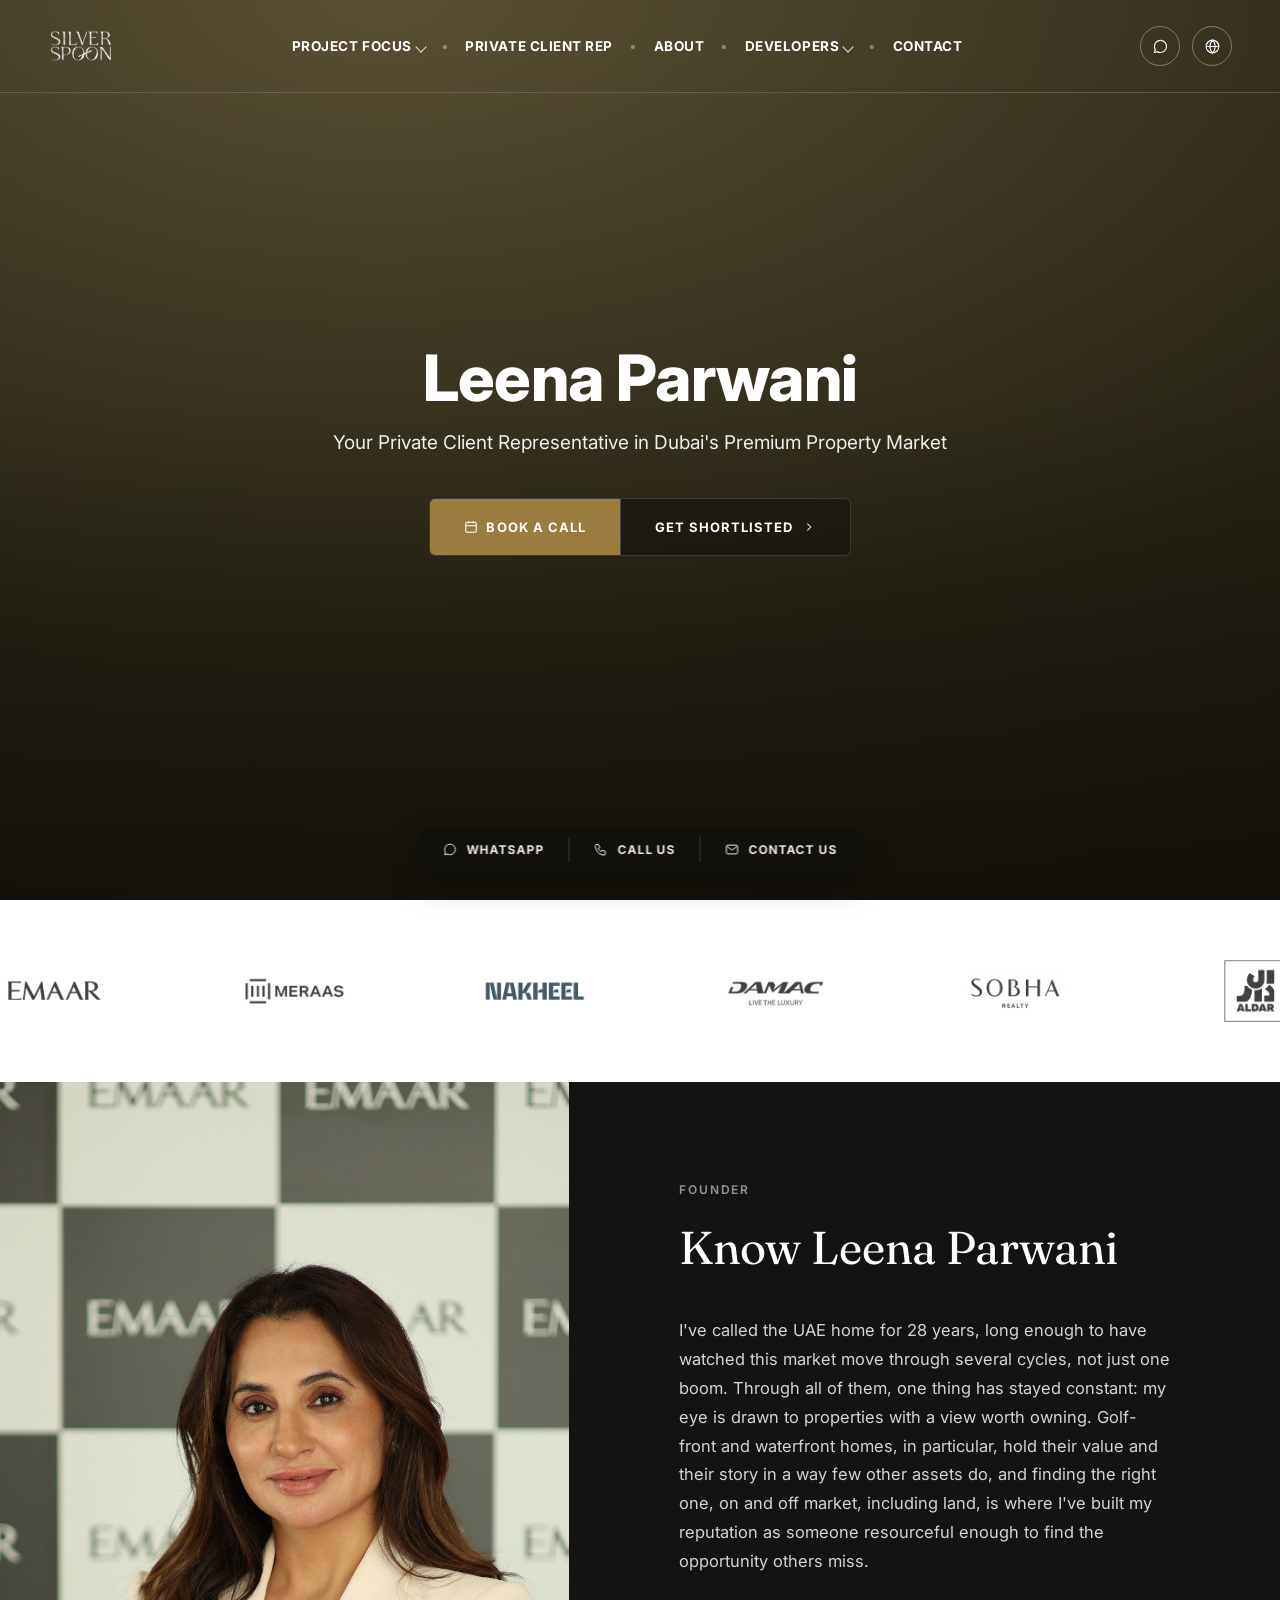
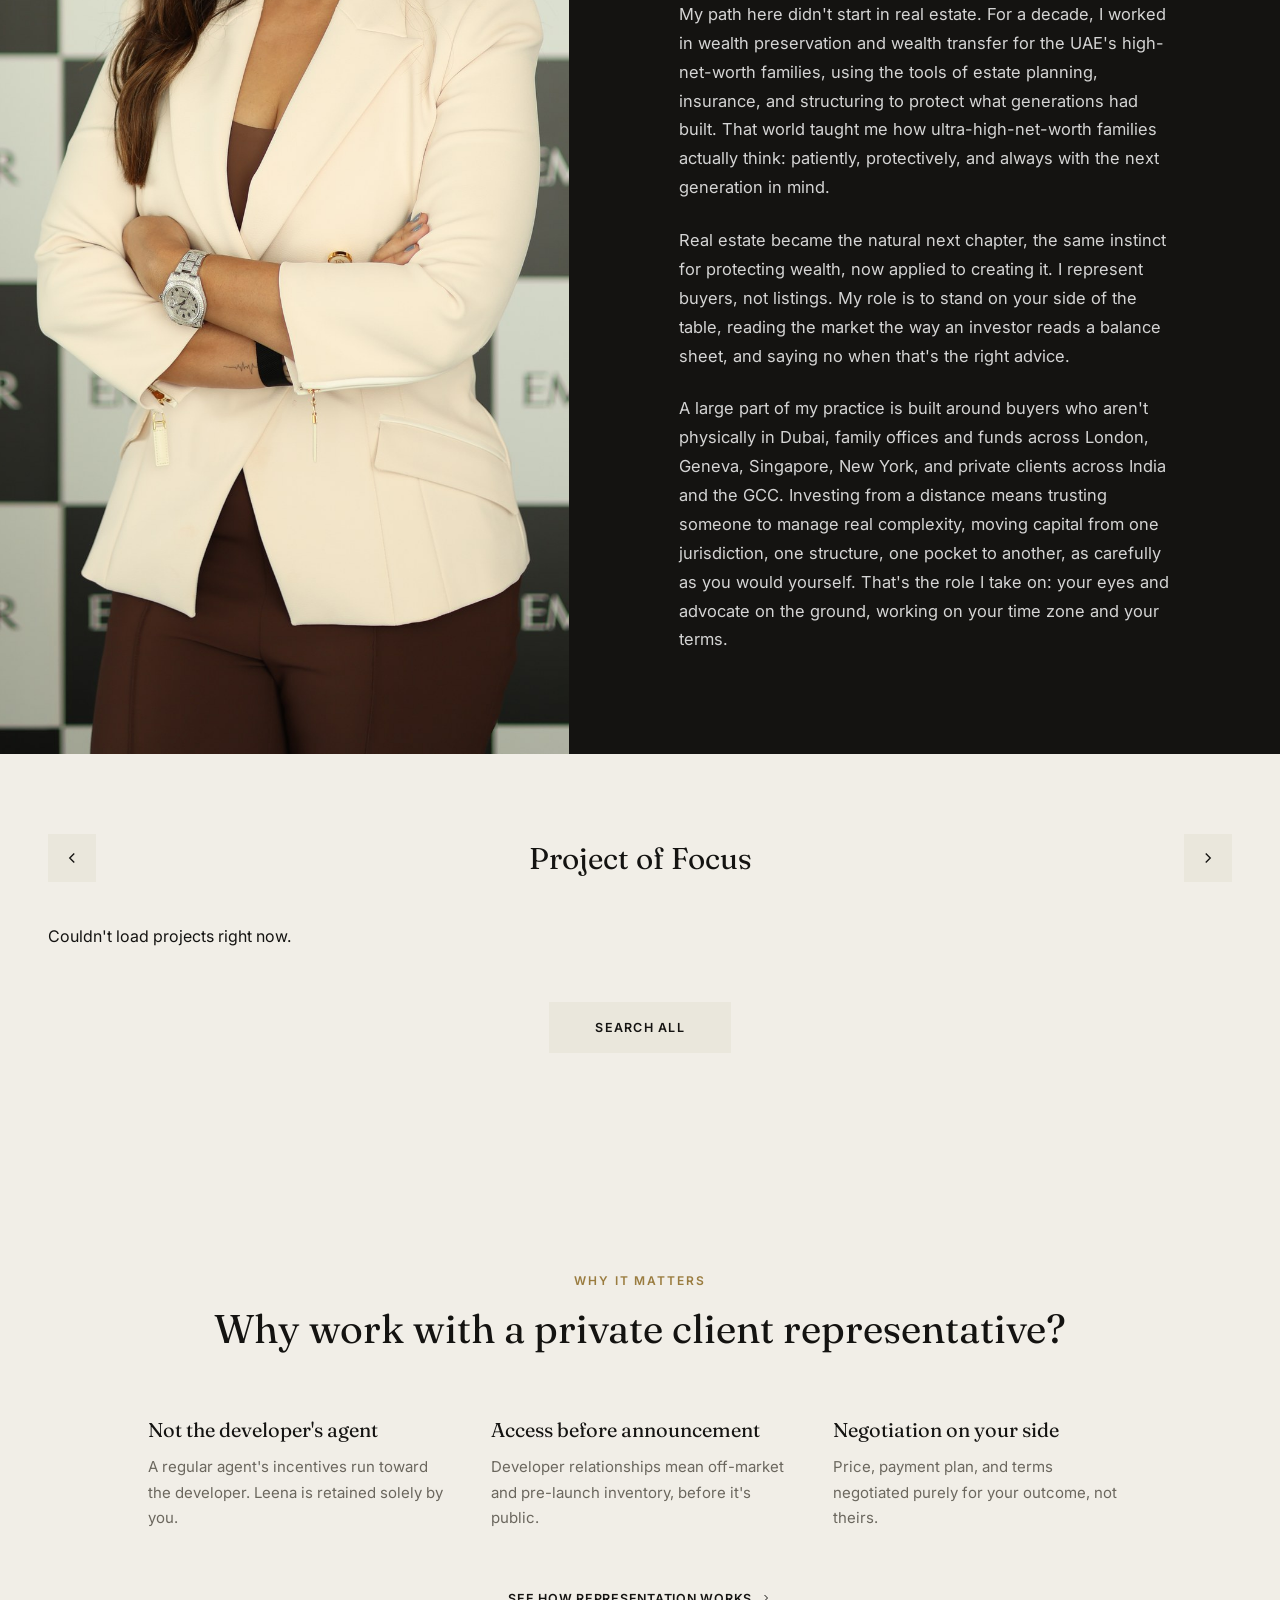
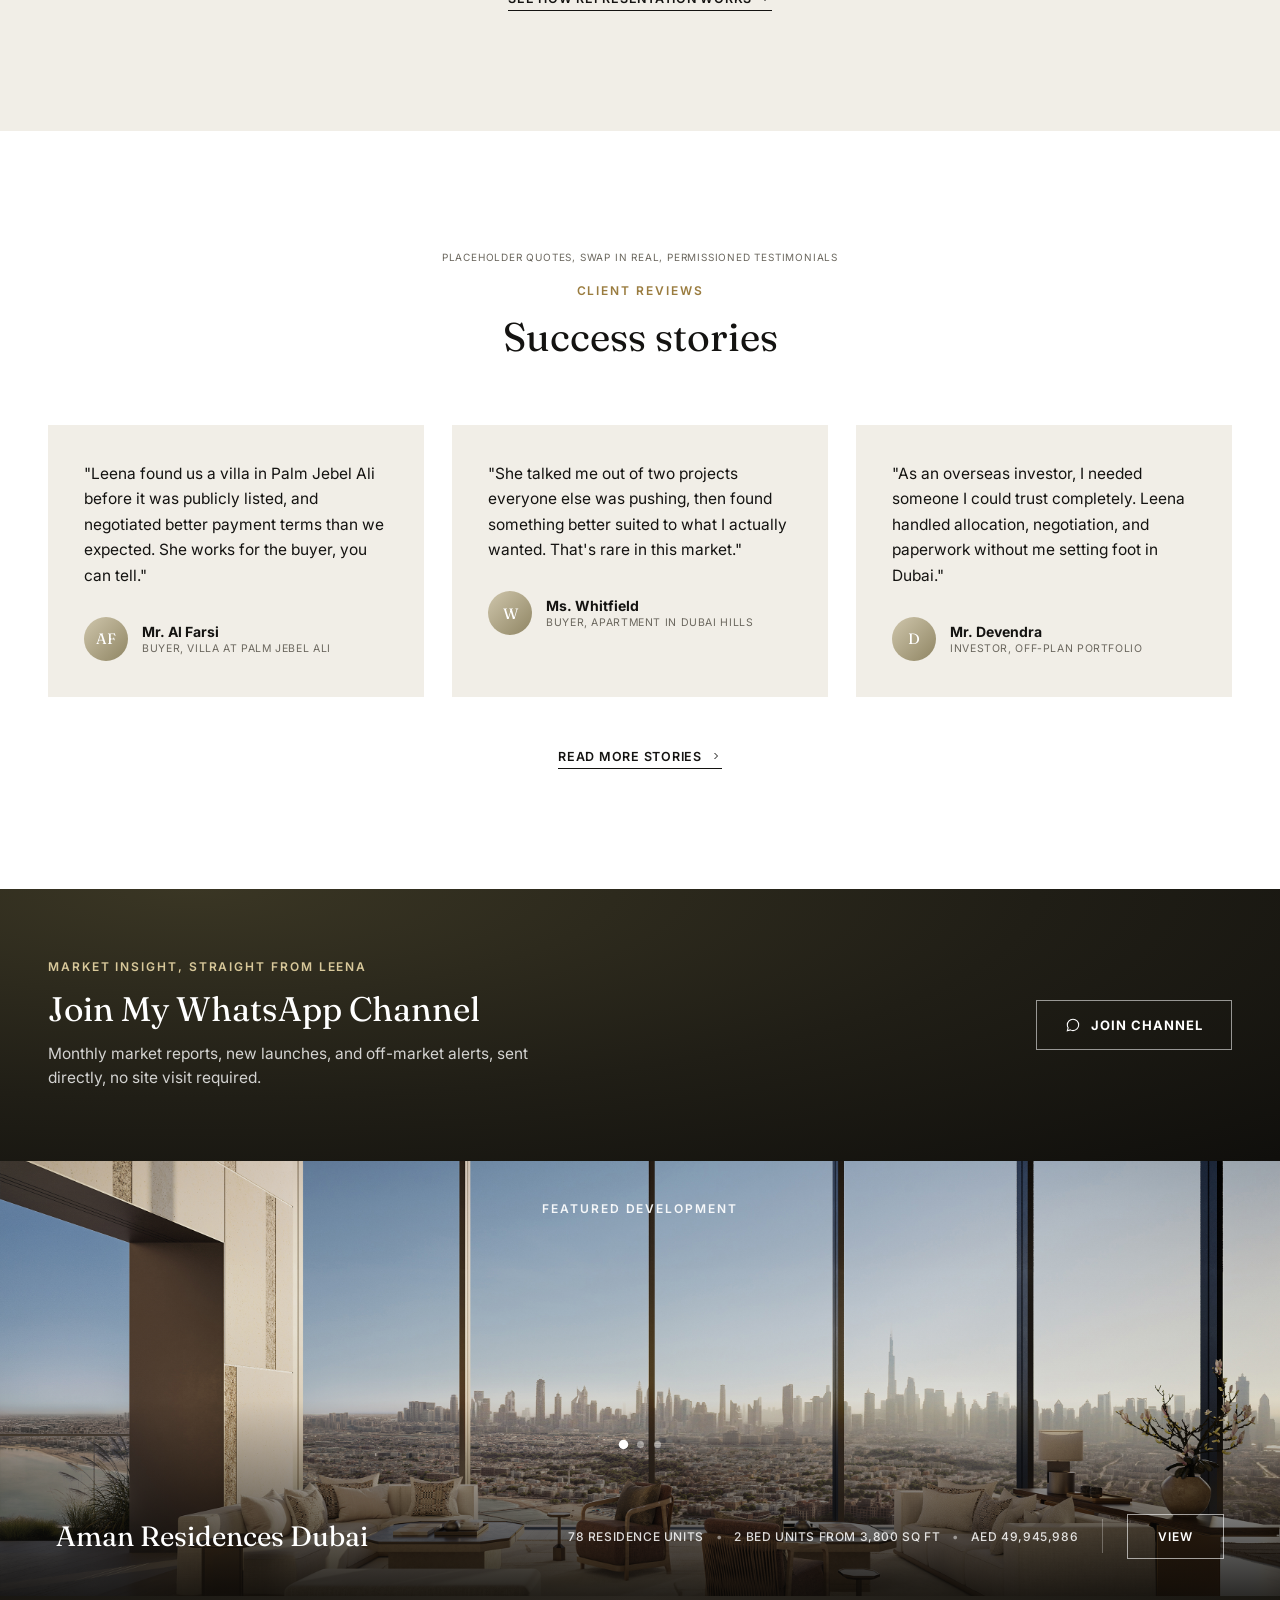
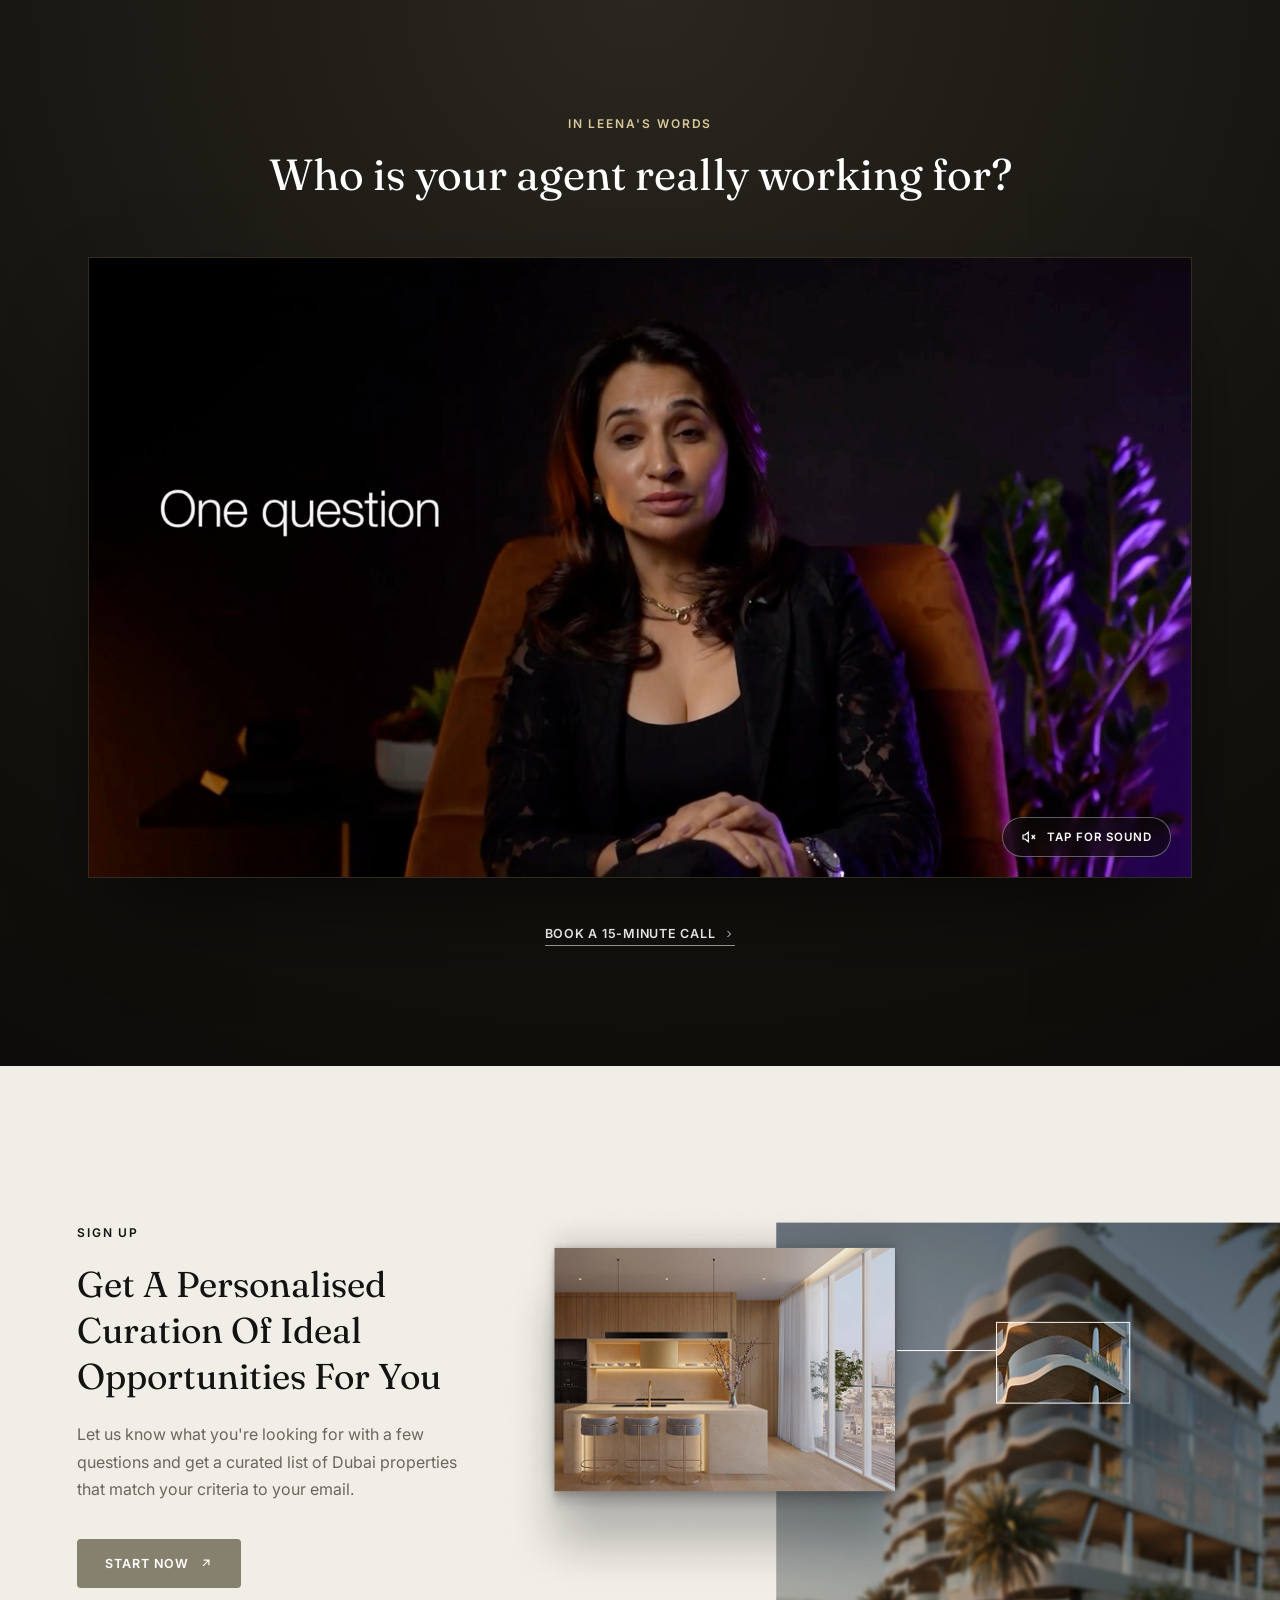
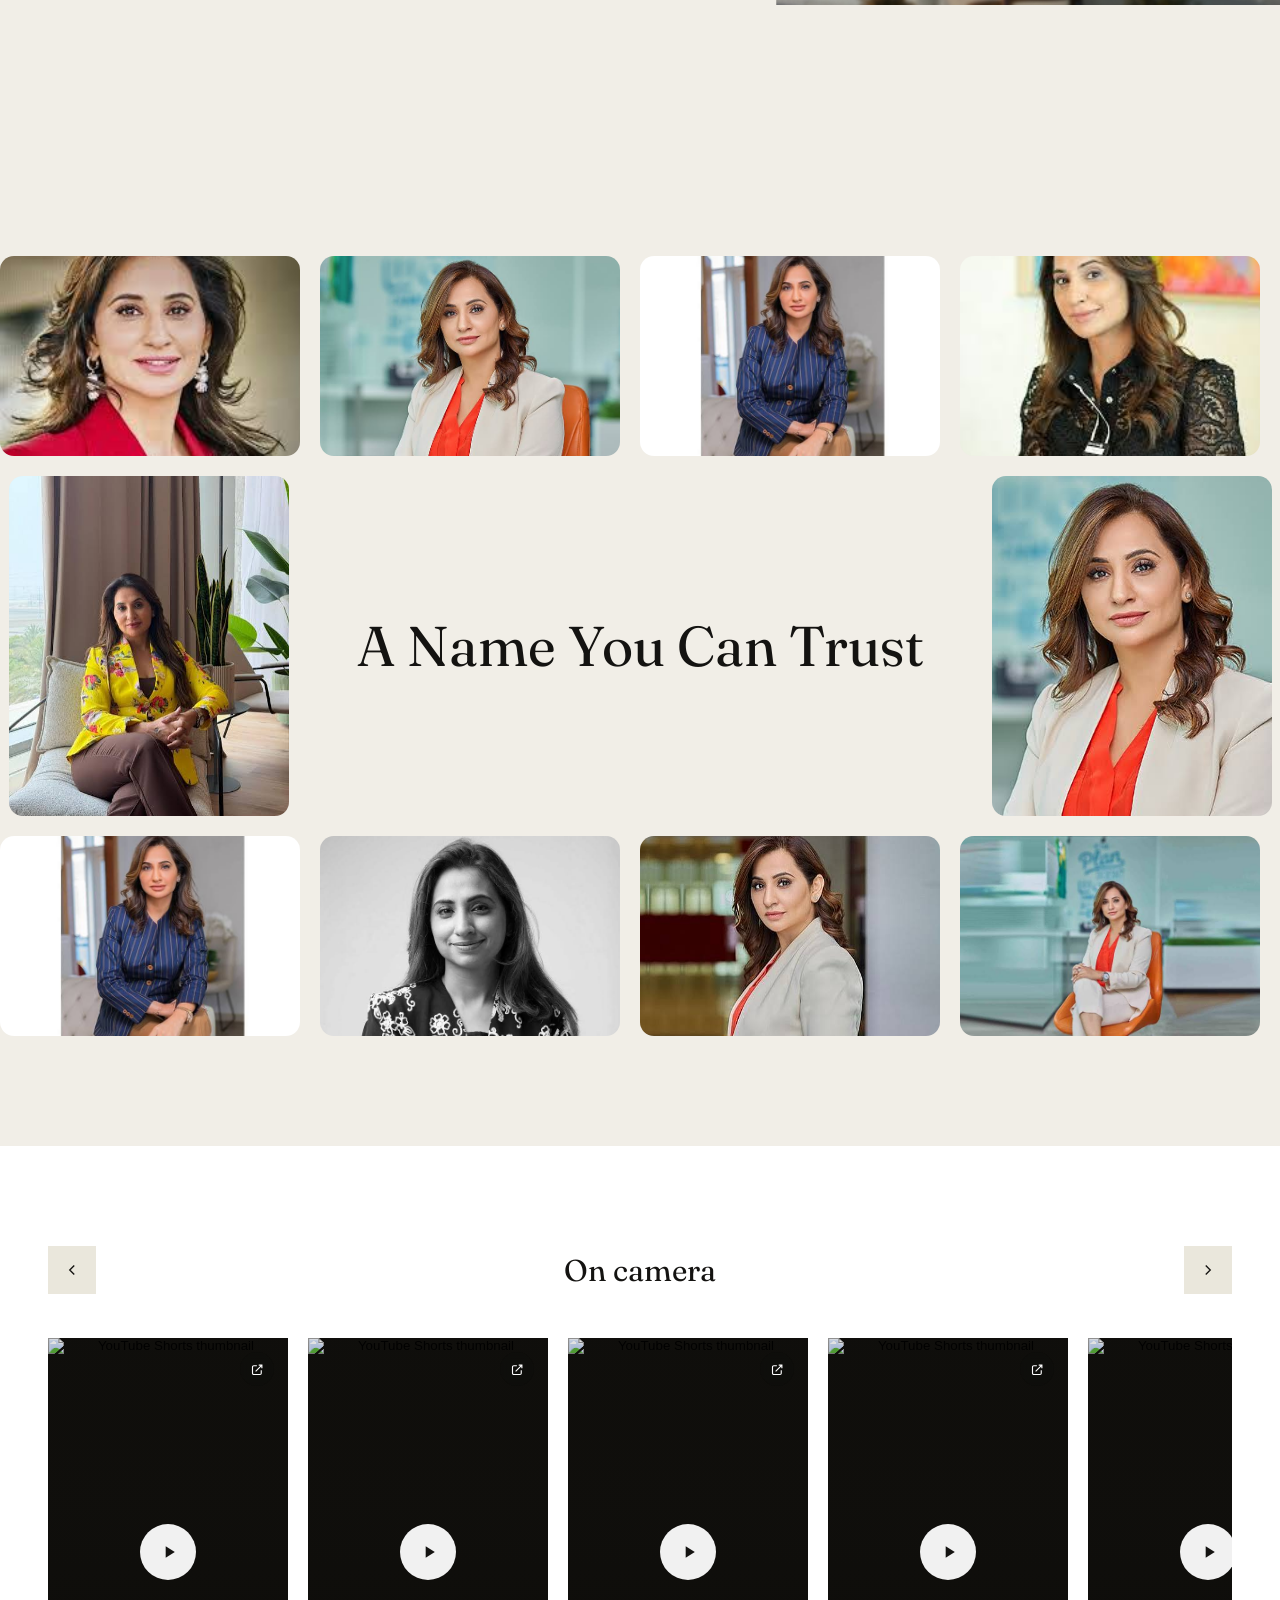
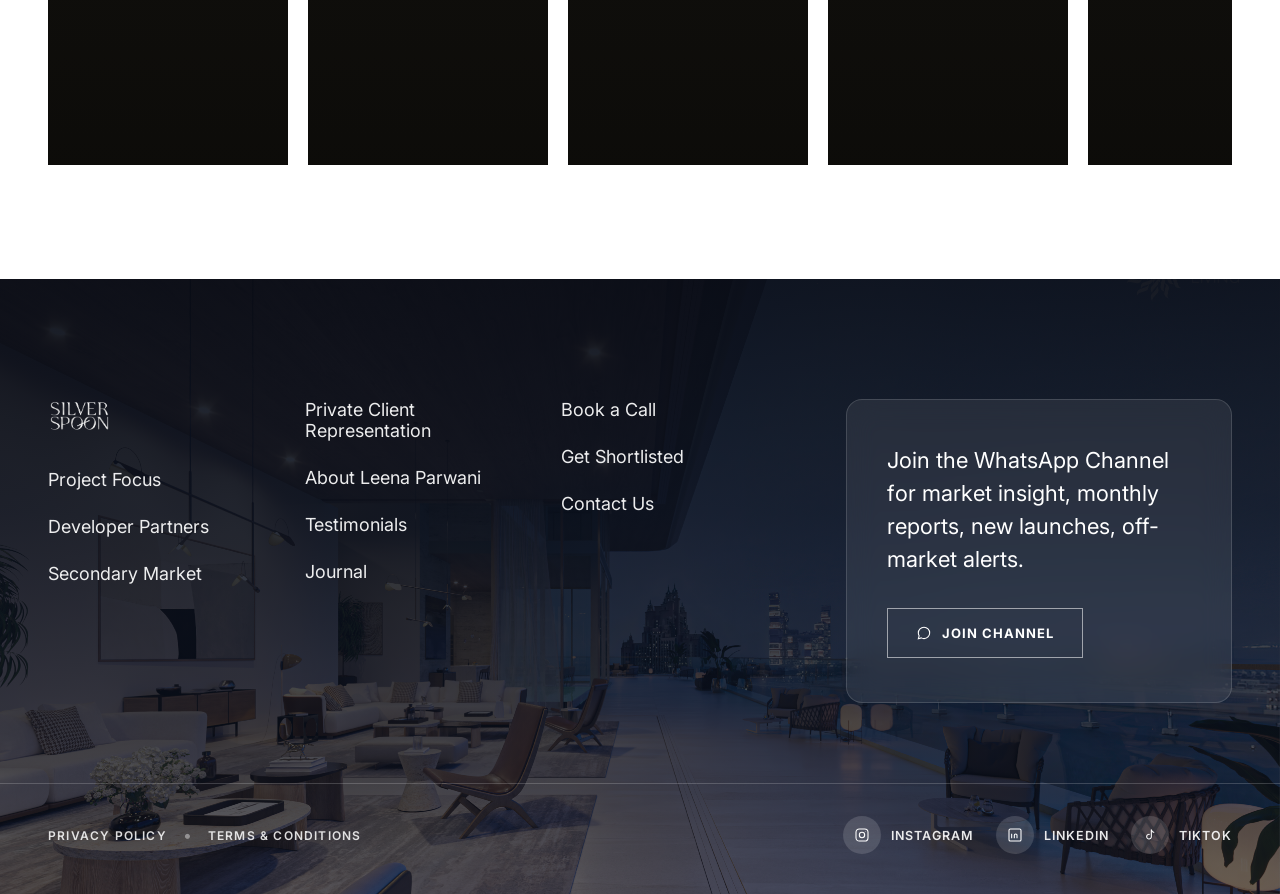
==== commit 72e9fe6b: "Add brand film section above Curation on the homepage Plays the compressed concept-01 film muted on " ====
--- a/index.html
+++ b/index.html
@@ -245,6 +245,32 @@
         <div class="dev-bar-divider"></div>
         <a class="dev-view-btn" href="/coming-soon?page=Project+Focus">View</a>
       </div>
+    </div>
+  </section>
+
+  <!-- ============ BRAND FILM (muted autoplay loop, tap for sound) ============ -->
+  <section class="brand-film">
+    <div class="brand-film-wrap">
+      <div class="brand-film-head">
+        <span class="eyebrow">In Leena's Words</span>
+        <h2>Who is your agent really working for?</h2>
+      </div>
+
+      <div class="brand-film-frame">
+        <video id="brandFilm" muted loop playsinline preload="none"
+               poster="images/commenimages/concept-01-poster.jpg"
+               data-src="videos/concept-01-v1-web.mp4"></video>
+        <button class="brand-film-sound" id="brandFilmSound" aria-pressed="false">
+          <svg class="icon-muted" viewBox="0 0 24 24" fill="none" stroke-width="1.8"><path d="M11 5 6 9H3v6h3l5 4V5Z"/><path d="m16 9 5 6M21 9l-5 6"/></svg>
+          <svg class="icon-sound" viewBox="0 0 24 24" fill="none" stroke-width="1.8"><path d="M11 5 6 9H3v6h3l5 4V5Z"/><path d="M15.5 8.5a5 5 0 0 1 0 7M18.5 5.5a9 9 0 0 1 0 13"/></svg>
+          <span>Tap for sound</span>
+        </button>
+      </div>
+
+      <a class="brand-film-cta" href="/contact#book-a-call">
+        Book a 15-minute call
+        <svg viewBox="0 0 24 24" fill="none" stroke-width="2"><path d="M9 6l6 6-6 6"/></svg>
+      </a>
     </div>
   </section>
 
@@ -493,6 +519,36 @@
     reelsPrev.addEventListener('click', () => reelsTrack.scrollBy({ left: -reelsStep(), behavior: 'smooth' }));
   </script>
 
+  <script>
+    // BRAND FILM, only fetches the video once the section is near the viewport,
+    // plays muted while visible, pauses when scrolled away. First unmute restarts it.
+    const brandFilm = document.getElementById('brandFilm');
+    const brandFilmSound = document.getElementById('brandFilmSound');
+    let brandFilmHeard = false;
+
+    new IntersectionObserver(entries => {
+      entries.forEach(entry => {
+        if (entry.isIntersecting) {
+          if (!brandFilm.src) brandFilm.src = brandFilm.dataset.src;
+          brandFilm.play().catch(() => {});
+        } else if (!brandFilm.paused) {
+          brandFilm.pause();
+        }
+      });
+    }, { threshold: 0.25 }).observe(brandFilm);
+
+    brandFilmSound.addEventListener('click', () => {
+      brandFilm.muted = !brandFilm.muted;
+      if (!brandFilm.muted && !brandFilmHeard) {
+        brandFilmHeard = true;
+        brandFilm.currentTime = 0;
+      }
+      brandFilm.play().catch(() => {});
+      brandFilmSound.setAttribute('aria-pressed', String(!brandFilm.muted));
+      brandFilmSound.querySelector('span').textContent = brandFilm.muted ? 'Tap for sound' : 'Mute';
+    });
+  </script>
+
   <script src="js/nav.js"></script>
 
 </body>
--- a/css/home.css
+++ b/css/home.css
@@ -291,6 +291,56 @@
   .wa-channel-wrap{ flex-direction:column; align-items:flex-start; }
 }
 
+/* ============ BRAND FILM (framed looping video, dark to match the film's own palette) ============ */
+.brand-film{
+  background:radial-gradient(110% 120% at 50% 0%, #2a2620 0%, #16140f 55%, #0c0b09 100%);
+  padding:120px 0;
+}
+.brand-film-wrap{ max-width:1200px; margin:0 auto; padding:0 48px; text-align:center; }
+.brand-film-head .eyebrow{ display:block; margin-bottom:16px; color:#D8C89A; }
+.brand-film-head h2{
+  font-family:var(--serif); font-weight:400; font-size:clamp(28px,3.4vw,44px);
+  color:var(--white); margin-bottom:56px;
+}
+.brand-film-frame{
+  position:relative; aspect-ratio:16/9; overflow:hidden; background:#000;
+  border:1px solid rgba(216,200,154,0.22);
+  box-shadow:0 40px 90px -30px rgba(0,0,0,0.7);
+}
+.brand-film-frame video{ width:100%; height:100%; object-fit:cover; }
+
+.brand-film-sound{
+  position:absolute; right:20px; bottom:20px;
+  display:inline-flex; align-items:center; gap:10px;
+  padding:11px 18px; border:1px solid rgba(255,255,255,0.35); border-radius:999px;
+  background:rgba(12,11,9,0.55); backdrop-filter:blur(8px); -webkit-backdrop-filter:blur(8px);
+  color:var(--white); cursor:pointer;
+  font-family:var(--sans); font-weight:600; font-size:11.5px; letter-spacing:.08em; text-transform:uppercase;
+  transition:background .2s ease, border-color .2s ease;
+}
+.brand-film-sound:hover{ background:rgba(12,11,9,0.8); border-color:var(--white); }
+.brand-film-sound svg{ width:16px; height:16px; stroke:currentColor; }
+.brand-film-sound .icon-sound,
+.brand-film-sound[aria-pressed="true"] .icon-muted{ display:none; }
+.brand-film-sound[aria-pressed="true"] .icon-sound{ display:block; }
+
+.brand-film-cta{
+  display:inline-flex; align-items:center; gap:8px; margin-top:48px;
+  font-family:var(--sans); font-weight:600; font-size:12.5px; letter-spacing:.06em; text-transform:uppercase;
+  color:var(--white); border-bottom:1px solid rgba(255,255,255,0.6); padding-bottom:4px;
+  transition:color .2s ease, border-color .2s ease;
+}
+.brand-film-cta:hover{ color:#D8C89A; border-color:#D8C89A; }
+.brand-film-cta svg{ width:12px; height:12px; stroke:currentColor; }
+
+@media (max-width:900px){
+  .brand-film{ padding:80px 0; }
+  .brand-film-wrap{ padding:0 16px; }
+  .brand-film-head h2{ margin-bottom:36px; }
+  .brand-film-sound{ right:12px; bottom:12px; padding:9px 14px; font-size:10.5px; }
+  .brand-film-cta{ margin-top:36px; }
+}
+
 /* ============ CURATION (sign-up split, text left, full-bleed graphic right) ============ */
 .curation{ background:var(--cream); overflow:hidden; }
 .curation-row{
